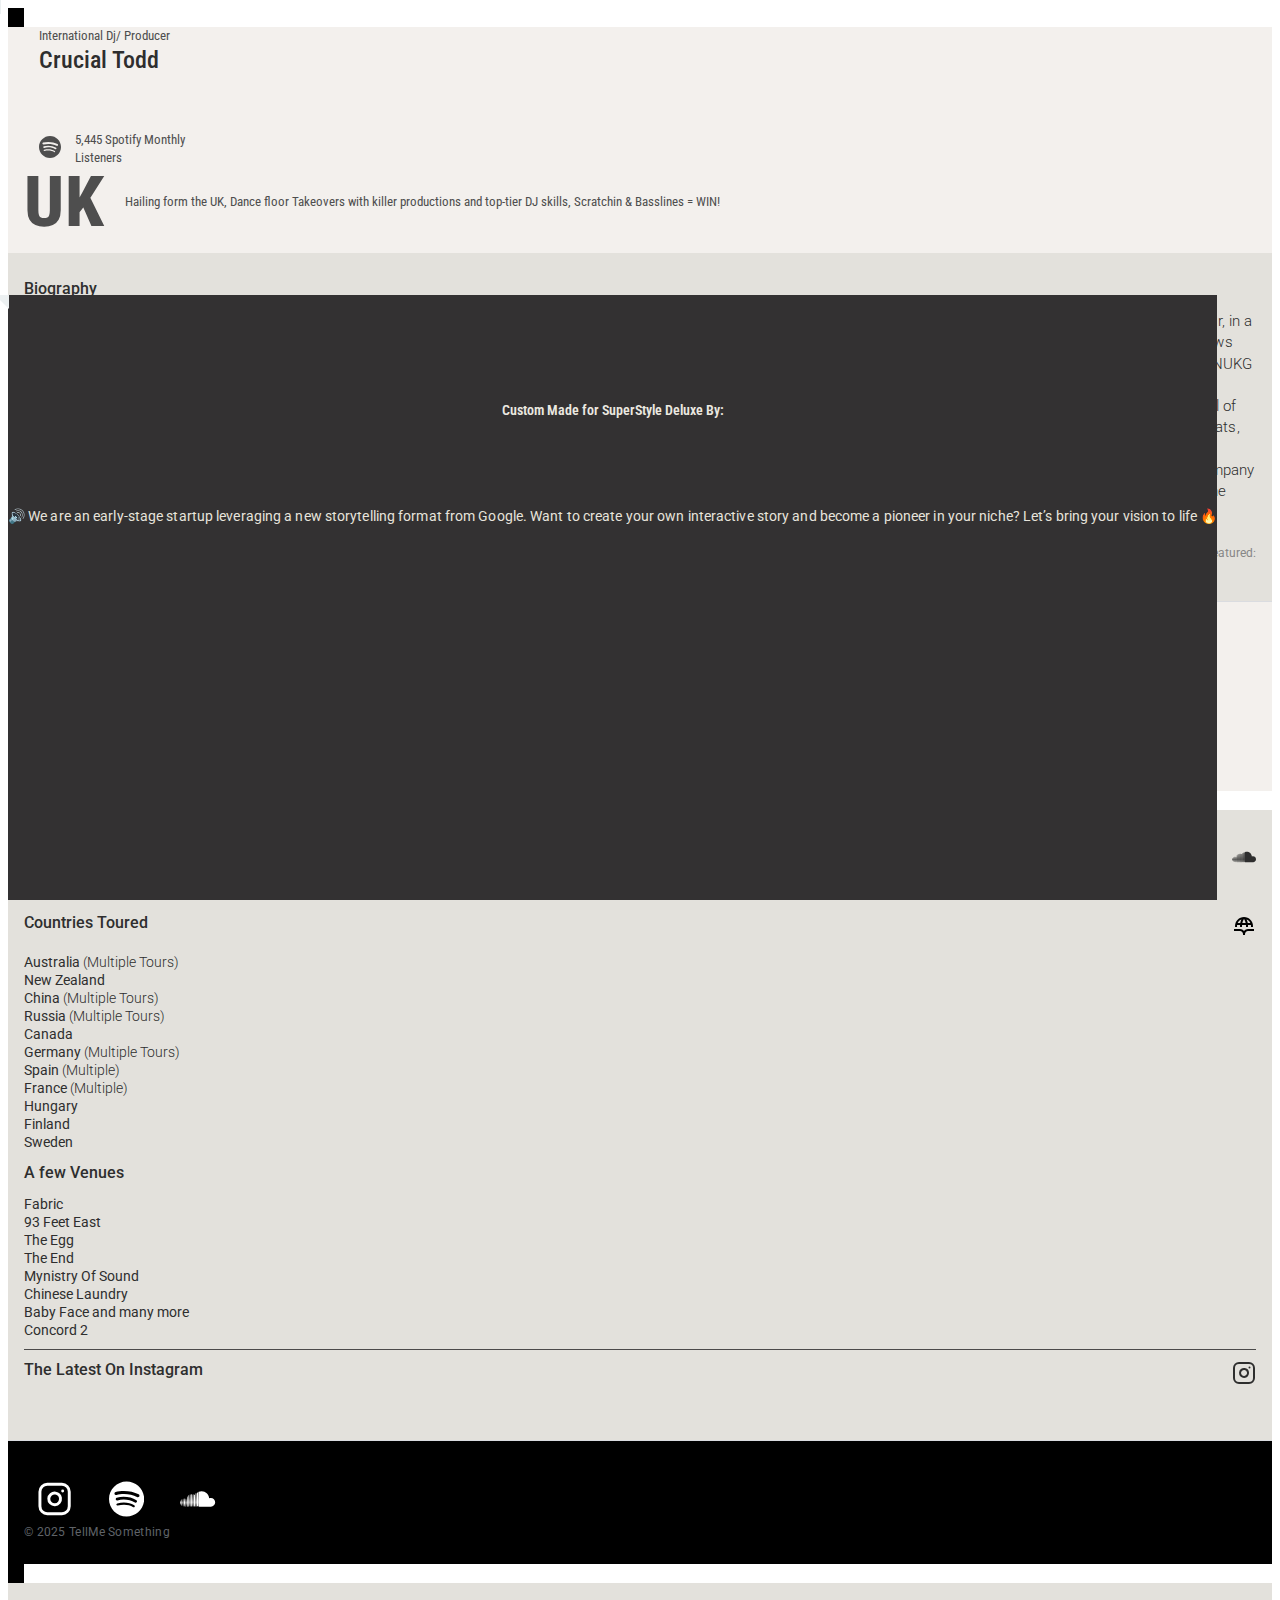
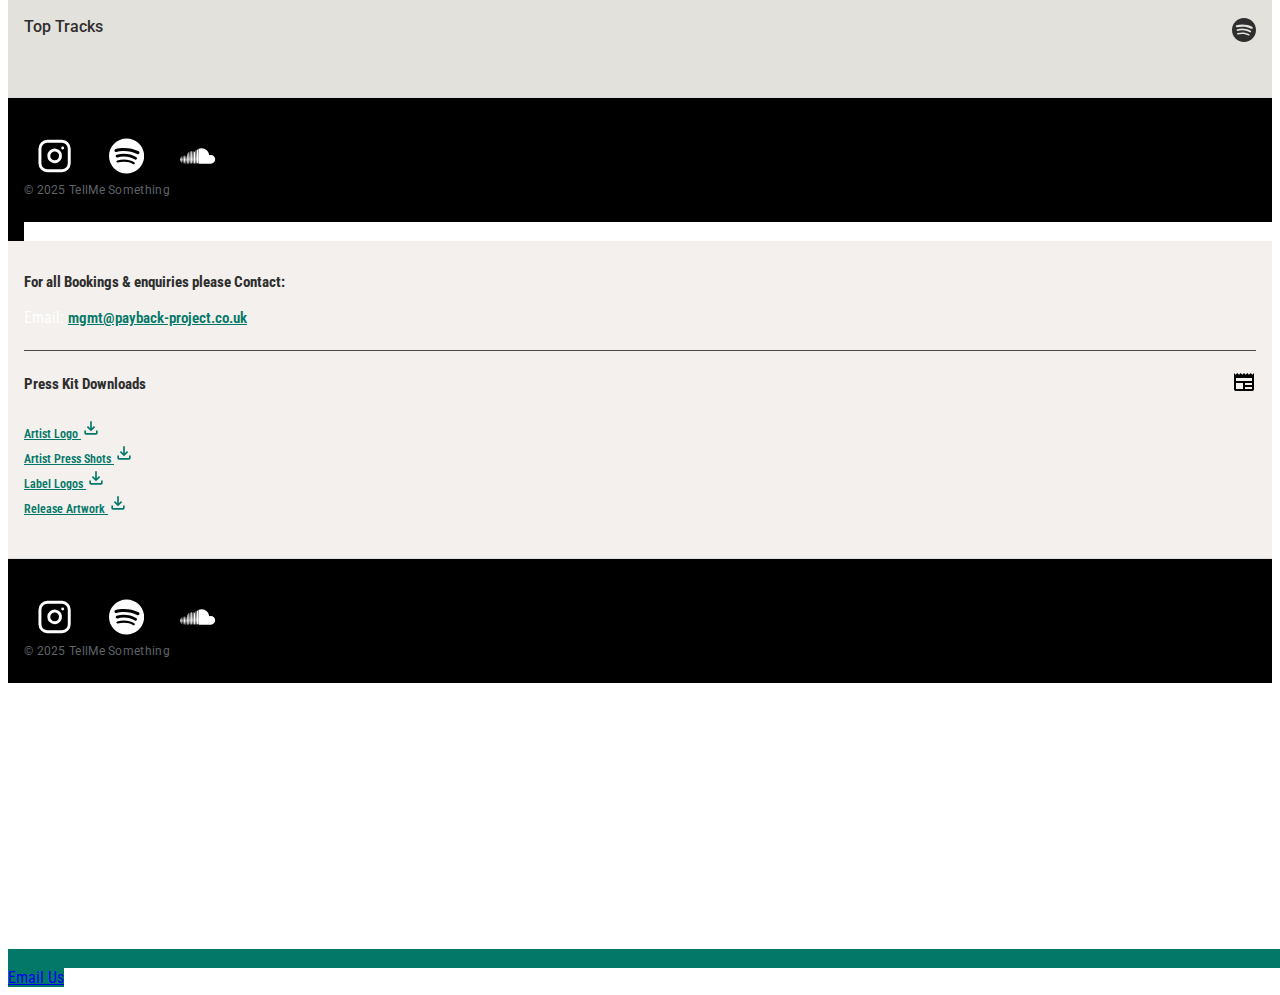
==== index.html @ a5f5c0d9 "up" ====
<!DOCTYPE html>
<html amp lang="en">

<head>
    <meta charset="utf-8" />



<!-- HTML Meta Tags -->
<title>Crucial Todd</title>
<meta name="title" content="Crucial Todd
" />

<!-- Facebook Meta Tags -->
<meta property="og:url" content="https://yodeejay.co.uk/stories/ssd">
<meta property="og:type" content="profile">
<meta property="og:title" content="Crucial Todd">
<meta property="og:description" content="UK DJ & Producer in the underground garage and bass scene.">
<meta property="og:image" content="https://yodeejay.co.uk/stories/ssd/assets/og.png">  

<!-- Twitter Meta Tags -->
<meta name="twitter:card" content="summary_large_image">

<meta property="twitter:url" content="https://yodeejay.co.uk/stories/ssd">
<meta name="twitter:title" content="Crucial Todd">
<meta name="twitter:description" content="UK DJ & Producer in the underground garage and bass scene.">
<meta name="twitter:image" content="https://yodeejay.co.uk/stories/crucialtodd/1200X630.png">




    <script async src="https://cdn.ampproject.org/v0.js"></script>

    <!-- Fonts -->

    <link rel="preconnect" href="https://fonts.googleapis.com">
    <link rel="preconnect" href="https://fonts.gstatic.com" crossorigin>
    <link href="https://fonts.googleapis.com/css2?family=Roboto+Condensed:ital,wght@0,100..900;1,100..900&display=swap" rel="stylesheet">
    <link
        href="https://fonts.googleapis.com/css2?family=Open+Sans:wght@500;600;800&family=Roboto:wght@300;400;500;700&display=swap"
        rel="stylesheet">



    <script async custom-element="amp-instagram" src="https://cdn.ampproject.org/v0/amp-instagram-0.1.js"></script>
    <script async custom-element="amp-video" src="https://cdn.ampproject.org/v0/amp-video-0.1.js"></script>
    <script async custom-element="amp-iframely" src="https://cdn.ampproject.org/v0/amp-iframely-0.1.js"></script>
   
    <script async custom-element="amp-soundcloud" src="https://cdn.ampproject.org/v0/amp-soundcloud-0.1.js"></script>

  
    <script async custom-element="amp-social-share"
        src="https://cdn.ampproject.org/v0/amp-social-share-0.1.js"></script>






    <script async custom-element="amp-story" src="https://cdn.ampproject.org/v0/amp-story-1.0.js"></script>
    <title>SuperStyle Deluxe</title>
    <link rel="canonical" href="https://yodeejay.co.uk/stories/ssd" />
    <meta name="viewport" content="width=device-width,minimum-scale=1,initial-scale=1" />


   
   
    <link rel="icon" type="image/png" href="favicon/favicon-96x96.png" sizes="96x96" />
    <link rel="icon" type="image/svg+xml" href="/favicon.svg" />
    <link rel="shortcut icon" href="/favicon.ico" />
    <link rel="apple-touch-icon" sizes="180x180" href="favicon/apple-touch-icon.png" />
    <link rel="manifest" href="favicon/site.webmanifest" />
   
   
   
   
   
   
   <style amp-custom>
        amp-story {
            font-family: "Roboto Condensed", sans-serif;
  font-optical-sizing: auto;

  font-style: normal;
  font-style: normal;
            color: #fff;
        }

        amp-story-page {
            background-color: #000;
        }


        amp-story-page p {
            font-weight: 400;
  line-height: 24px;
  letter-spacing: .1px;
  font-family: Google Sans,Roboto,Arial,sans-serif;
  font-size: 14px;
        }

      
  /**Colors**/

  .gradient {
            background: linear-gradient(to bottom, transparent 0%, transparent 50%, black 100%);
        }
.gradient_flat {
 
  background-color: rgba(0, 0, 0, 0.52);
}

.beige {
            background-image: linear-gradient(rgba(243, 240, 237, 1), rgba(243, 240, 237, 1));

        }


        .black {  
            background: black; 
        }


        .theme-color   {


background-color: rgba(249, 73, 35, 0.7);

} 

.gradient-bottom {
            background: linear-gradient(to top, rgb(0, 0, 0, 1), rgb(0, 0, 0, .8), rgb(0, 0, 0, .6), rgb(0, 0, 0, .4), rgb(0, 0, 0, .2), transparent);

        }


  /**Colors--end**/




  /**Typography**/


  /**Typography--end**/

        .caption-top h3 {

font-weight: 400;

}

p {
    font-size: .95em;
  line-height: 1.4;
}


.slide-caption {

padding: 0.313rem;
text-shadow: .05em .05em 0 rgba(0,0,0,1);
 width: max-content;

}
                
          


.cover-title-tagline { font-size: 2.875em;
font-weight: normal;
line-height: 0.5;     color: #ed3833;
    font-size: 1.17rem;
    font-weight: 500;
    transform: rotate(6deg);
}



        .caption-bottom {


            position: absolute;
            bottom: 0;
            width: 100%;
            padding: 0% 7% 17% 5%;
            font-weight: 700;
            font-family: "Roboto Condensed", sans-serif;
            font-optical-sizing: auto;
        }

        .caption-bottom h3 {
            text-align: left;
            font-size: 38px;
            line-height: 38px;
            color: #e5e5e5;
            font-weight: 200;
        }



        .caption-bottom p {
            font-weight: 200;
        }




        .img-credits {
            font-size: 10px;
            color: #fff;
            margin-left: 5px;
        }




.content p { 

        color: white;
                font-size: 0.75rem;
  margin: 0;
  line-height: 140%; 
  text-align: center;

}


.content {
    padding: 1.25rem 1.563rem;
}




.content a {
    color: white;
}
        amp-story-grid-layer.bottom {
            align-content: end;
        }

        amp-story-grid-layer.noedge {
            padding: 0px;
        }

        amp-story-grid-layer.center-text {
            align-content: center;
        }

        .wrapper {
            display: grid;
            grid-template-columns: 50% 50%;
            grid-template-rows: 50% 50%;
        }

        .banner-text {
            text-align: center;
            background-color: #000;
            line-height: 2em;
        }








        amp-story-page {
            background: black;
        }

        .container {
            justify-content: center;
            align-content: center;
        }

        .num {
            text-align: center;
            color: white;
            font-size: 300px;
            font-family: "Roboto Condensed", sans-serif;
            font-optical-sizing: auto;
            font-optical-sizing: auto;

        }

 /*** MEDIA ****/
 /* Images */
 amp-story-page-attachment amp-img {
 max-width: 100%;
  height: auto;
  margin: 10px 0 32px;
}

 .fixed-height-container {
     position: relative;
     width: 100%;
     height: 300px;
   }

   amp-img.contain img {
    object-fit: contain;
  }


  /* Images--end */

  /*** MEDIA--end ****/

        /*SOCIAL MEDIA*/

        .social-menu ul {

            display: flex;
            padding: 0;
            padding-bottom: 1.666em;
            margin-bottom: 0;
            margin-top: 1.888em;
        }



        .social-menu ul li {
            list-style: none;
            margin: 0 4px;
            min-width: 5%;

            flex: 1 1 0%;

            border: 1px solid rgba(0, 0, 0, .1);
            border-radius: 12px;
            flex-direction: column;
            justify-content: center;
            align-items: center;
            padding: 0.5rem;
            display: flex;

        }





        .social-menu ul li .fab {
            font-size: 30px;
            line-height: 60px;
            transition: .3s;
            color: #000;
            margin: 0 auto;
            display: block;
        }

        .social-menu ul li .fab:hover {
            color: #fff;
        }

        .social-menu ul li a {
            position: relative;
            display: block;
            width: 1.3rem;
            height: 1.3rem;
            border-radius: 50%;

            text-align: center;
            transition: .6s;

            display: flex;
            align-items: center;
            justify-content: center;
            margin: 0 auto;
        }










        .demo-problem,
        .demo-solution {
            font-size: 3em;
        }

        .demo-solution--flexbox {
            display: flex;
            align-items: center;
            margin: auto;

        }



        /**** Video Player ***/

        /* Wrapper that hosts the video and the overlay */
        .video-player {
            position: relative;
            overflow: hidden;
        }

        /* Overlay fills the parent and sits on top of the video */
        .click-to-play-overlay {
            position: absolute;
            top: 0;
            left: 0;
            right: 0;
            bottom: 0;
        }

        .poster-image {
            position: absolute;
            z-index: 1;
        }

        .poster-image img {
            object-fit: cover;
        }

        .video-title {
            position: absolute;
            z-index: 2;

            /* Align to the top left */
            top: 0;
            left: 0;

            font-size: 1.3em;
            background-color: rgba(0, 0, 0, 0.8);
            color: #fafafa;
            padding: 0.5rem;
            margin: 0px;
        }

        .play-icon {
            position: absolute;
            z-index: 2;

            width: 100px;
            height: 100px;

            background-image: url(https://amp.dev/static/samples/img/play-icon.png);
            background-repeat: no-repeat;
            background-size: 100% 100%;

            /* Align to the middle */
            top: 50%;
            left: 50%;
            transform: translate(-50%, -50%);

            cursor: pointer;
            opacity: 0.9;
        }

        .play-icon:hover,
        .play-icon:focus {
            opacity: 1;
        }

        /** Video Player--end***/


        /* * XEN * */


   /* text-box */

.text-box-wrapper .meta {
    font-size: 0.85rem;
  text-transform: uppercase;
line-height: 110%; font-weight:600; padding-left: 4%; 
padding-bottom: 10px;
 text-shadow: .05em .05em 0 rgba(0,0,0,1);
 padding-top: 10px;


}


.text-box-wrapper h4 {
    line-height: 100%; font-size:0.875rem; text-shadow: .05em .05em 0 rgba(0,0,0,1);
                                                    letter-spacing: 0.7px;
                                                    text-transform: uppercase; font-weight:600;
}


.text-box-wrapper.center {  

display:grid;  padding-bottom: 20px; 
                
                place-self: center; width: 12rem;
            }



   .text-box { 
                        padding-left: 10px;
                   
                     padding-top: 20px;
                     
                    }



.text-box-subtitle { 

margin-bottom: 0.33rem; display: block;
                }

.text-box-title { 
            font-size: 1.25rem;
  font-weight: 600; text-transform: uppercase; line-height: 110%; letter-spacing: 0.7px; padding-bottom:0.75rem ;
          
                        }




.text-box p { font-size: 1rem; font-weight: 400; color: rgb(85, 85, 85);
}

.text-box-gradient { 
    background-color: rgba(0, 0, 0, 0.52); padding: 0.938rem; color:white; padding-top: 4%;
}
                       
.text-box-gradient p { 
    font-size: 1rem; font-weight: 400;
    line-height: 140%; 

}

blockquote { 
padding: 0 1.875rem  1.875rem;
}
 
blockquote span {
    position: relative;
  right: 1.875rem;
}

.text-box blockquote p { 
        font-size: 1.25rem;
  font-style: italic;
  font-weight: 500;
  line-height: 140%;
  color: white;
}



        /* text-box--end */





        .pr1 {
            padding-right: 1rem;

        }

        .pl1 {
            padding-left: 1rem;

        }

        .pb1 {
            padding-bottom: 1rem;
        }
.pt1{

    padding-top: 1rem;
}

        .pb2 {

            padding-bottom: 2.5rem;
        }

        small {
            color: #333132;
            font-size: 13px;
            line-height: 140%;
            font-family: "Roboto Condensed", sans-serif;
            font-optical-sizing: auto;
            font-optical-sizing: auto;
            font-weight: 500;
        }




.logo.bottom{

    background-image: url('assets/images/2025.png');
  background-repeat: no-repeat;
  background-size: 2.25rem 2.25rem;
  height: 2.25rem;
  width: 2.25rem;

 
  position: absolute;
  z-index: 9999;
  bottom:0;
  right: 0%;
}






        .logo-last {
            background-image: url('assets/images/icons/barcode.png');
            background-repeat: no-repeat;
            background-size: 4.25rem 4.25rem;
            height: 4.25rem;
            object-fit: contain;
            width: 4.25rem;
            border-radius: 12%;
            
            position: absolute;
            z-index: 9999;
            top: 45%;
            left: 40%;

        }


        .cover-title {
            text-align: left;
    width: 100%;
    padding: 45% 4%;
    position: absolute;
    font-family: "Roboto Condensed", sans-serif;
    font-optical-sizing: auto;
    font-optical-sizing: auto;
        }

        .cover-title h1 {
   
    line-height: 1;
    margin: 0;
    color: white;
    font-size: 7.5rem;
        }

        .cover-title h3 {

            line-height: 1;
    margin-top: 0rem;
    font-size: 2.1rem;
        }




        .caption-bottom-right {

            padding-bottom: 15%;
            padding-left: 4%;
            padding-right:4%;
            position: absolute;
            bottom: 0;
            font-family: "Roboto Condensed", sans-serif;
            background: linear-gradient( to bottom, rgba(0, 0, 0, 0), rgba(0, 0, 0, 0.4) );
         
        }


        .caption-bottom-right h3 {
            font-weight: normal;
            font-size: 2.375rem;
            font-family: "Roboto Condensed", sans-serif;
            font-optical-sizing: auto;
  font-optical-sizing: auto;
        }

   /*embeds_xen*/

amp-instagram {

        margin-top: 1em;

}









 /*attachment_xen*/

.space-between { 
       display: flex;
flex-direction: row;
align-items: center;
margin: 0;
padding: 8px 0px; justify-content: space-between; 
}

.border-top {
    border-top: 1px solid rgb(75, 74, 74);

}

        amp-story-page-attachment h1 {    font-size: 1.4em;
  line-height: 1.4;
  color: #2e2e2e;
  margin: 0;
  font-weight: 500;
  margin: 0 0 10px 0;
} 
amp-story-page-attachment h2 {  
    margin: 0 0 10px;
  font-size: 1.4em;
  line-height: 1.4;
  color: #2e2e2e;
}

amp-story-page-attachment h3 {  
line-height: 1.4;
  font-size: 0.95em;
  margin: 1em 0;
  color: #2e2e2e;
}

amp-story-page-attachment a {  
    font-weight: 600;
  color: #037868;
  font-size: 0.95em;
  line-height: 1.4;
}
    .camera {
  display: inline;
font-weight: 300;
font-size: 0.75rem;
  color: gray;
}

.camera span {
  background-color: #999;
  display: inline-block;
  height: 0.75rem;
  margin: -1px 4px 0 0;
mask-image: url(assets/images/icons/camera.svg);
mask-position: bottom;
mask-repeat: no-repeat;
mask-size: 0.75rem;
  vertical-align: middle;
  width: 0.75rem;
}



        .attachment_bg-svg {
            background-image: url(https://assets-global.website-files.com/61f2936079ce67606fdade16/66333801a50adae5bb88fb39_Frame%209.svg);
        }

        .attachment_bg-grey {
            background-color: #e3e1dc;
            padding-bottom: 1.5rem;

        }

      
.attachment_infobox h1 {
   
  margin: 0 0 10px 0;
 
  font-size: 24px;
            font-weight: 500;
            line-height: 1.3;
           
}

.attachment_infobox ul {
margin: 0;
  list-style: none;
  padding: 0;
  font-size: .8em;
  line-height: 1.4;
  color: #4e4e4e;
}

        .attachment_infobox_photo-wrapper {
            display: flex;
            flex-direction: row;
            align-items: center;
        }


        .attachment_infobox_photo-wrapper amp-img {
            border-radius: 8px;
            place-self: center;
    
     
        }

        .attachment_supporting-text {
            padding-top: 24px;
            color: #2e2e2e;

            font-family: Roboto, Arial, sans-serif;
            
           
          
         
        }

        amp-story-page-attachment h4{
       
            margin: 0;
          
            font-weight: 500;
    font-size: 16px;
    line-height: 24px;
    padding-bottom: 10px;

        }

        .attachment_supporting-text p {
            font-size: 0.95em;
  font-weight: 300;
  margin: 0;
  line-height: 1.4;
  color: #2e2e2e;
        }

   


.details {
align-items: center;

  display: grid;
  grid-template-columns: 20% 70%;
  font-size: .8em;
  line-height: 1.4;
  color: #4e4e4e;
  font-weight: 400;
}
       


.attachment-section {
  padding-bottom: 1.25rem;
}


        .social-menu ul {
            margin-bottom: 0;
            padding-bottom: 1.666em;
        }

        .infobox h3 {

            font-size: 20px;
            font-weight: 400;
            line-height: 26px;
            margin-block: 0;
        }

        .infobox-data {
 
            font-size: .8em;
  line-height: 1.4;

  color: #4e4e4e;
        }



        .infobox-data small {
            color:white;
        }

        .infobox-title {
            margin-left: 0.5rem;
            margin-bottom: 0;

        }



        .infobox-data svg {
            padding-right: 0.75rem;
        }


        .attachment_container p {
            color: black;
            font-family: "Roboto Condensed", sans-serif;
            font-optical-sizing: auto;
            font-optical-sizing: auto;
            line-height: 1.25rem;
            font-size: 0.875rem;
        }


        .review-block {
            background-color: rgb(227, 225, 220);
            padding-right: 1rem;
            margin-top: -10px;
            font-family: "Roboto Condensed", sans-serif;
            
           


            padding-left: 1rem;
            padding-top: 2.5rem;
            padding-bottom: 1rem;
            

        }

        .svg-quote {
  max-width: 1.411em;
  height: 1.013em;
  fill: #606060;
}

        /*quote_xen*/
        .quote-title {
            margin-bottom: 1.888em;
            font-size: 1.25em;
            font-family: "Roboto Condensed", sans-serif;
            font-optical-sizing: auto;
            font-weight: 500;
            margin-top: .611em;

        }

        .quote {

            color: #606060;
            font-size: 0.875rem;
            line-height: 140%;
            padding-top: 0.938rem;

            margin-bottom: 1.666em;
            display: block;
            font-style: italic;

        }

        .review-block span {
            color: #606060;
  font-size: 0.875rem;
  line-height: 140%;
  font-weight: 400;
        }

/* List */



.list__heading .icon {line-height: 1;


display: inline-block;
}
.list__heading .text {
letter-spacing: 0.7px;
   line-height: 100%;
   text-transform: uppercase;
}



.list {
 
    padding: 0 0 10px;
  margin: 0 0 20px;
 list-style-type: none;

  font-size: 14px;
  font-weight: 300;
  margin: 0;
  line-height: 18px;
  color: #2e2e2e;
}
/* List--end */


/* Footer */

.attachment_footer {
         
  
  padding: 1.5rem 1rem;
  border-top: 1px solid #dadce0;
 
}


.attachment_footer.grid {
         
         align-items: center;
         display: grid;
         grid-template-columns: 2fr 2fr;
    
        
       } 
       
       
       
.attachment_footer.flex {
    display: flex;
    flex-direction: column;
}
        

        .attachment_footer p {
            color: #5f6368;
  width: 100%;
  font-size: 12px;
  line-height: 16px;
  
  letter-spacing: .3px;
  margin: 0;
        }









.footer-logo {
    justify-self: right;
  display: flex;
  flex-direction: column;
  gap: 0.5rem;

}


.footer-logo amp-img{
margin: 0;
  padding: 0;
}







.footer-menu ul {
  padding: 0;
  margin: 0;
  display: flex;
  flex-direction: column;
  row-gap: var(--space-20);
}





.footer-menu ul li {
  list-style-type: none;
  
}

footer a {
  margin: 0;
  display: inline-flex;
  align-items: center;
  text-decoration: none;
  cursor: pointer;
}

.attachment_footer span{
    padding: 16px 0;
}





.footer__divider {
  display: block;
  background-color: white;
  width: 100%;
  height: 1px;
}


.footer__row {
    width:100%;
}



.social-menu__footer {
            display: flex;
            padding: 0;
          
            margin-bottom: 0;
       
  flex-wrap: wrap;

        }

        .social-menu__footer li {
            list-style: none;
            margin-right: 10px;
            min-width: 5%;
            font-weight: 500;
    font-size: 16px;
    line-height: 24px;

       
            list-style: none;
        
            align-items: center;
            display: flex;


        }

        .social-menu__footer li a {
            position: relative;
            display: block;
            width: 2.2rem;
            height: 2.2rem;
            border-radius: 50%;

            text-align: center;
            transition: .6s;

            display: flex;
            align-items: center;
            justify-content: center;
            margin: 0 auto;
        }


/* Footer--end */



/* Halfscreen */


.outer {


height: 365px; /* adjust to your needs */
        display: flex;
        flex-wrap: wrap;
        -webkit-box-align: center;
        -ms-flex-align: center;
        align-items: center;
    }



    .outer amp-img {  

flex-basis: 0;
flex-grow: 1;
}


/* Halfscreen--end */


/* source-btn */
.source-btn {

    border-radius: 3px;
  padding: 0.5rem;
  display: grid;
  color: #fff;
  text-decoration: none;
  opacity: 0.7;
  animation: play-button-fly-in 0.4s cubic-bezier(0.4,0,0.2,1);
    animation-duration: 0.4s;

}
.right {
    place-self: self-end right;
}


/* source-btn--end */

/* comments */
.comments{

  padding: 0px 0px 0px 1.25rem;
  border-left: 2px solid #34495e;
}
.comments p{
  padding: 20px;
  background: #ecf0f1;
  color: black;
  font-size: 0.875rem;
  letter-spacing: -.018em;
  line-height: 140%;
  font-weight: 400;
  position: relative;
}
.comments p > span {
    display: block;
    padding: 5px 5px 10px 5px;
    color: #7f8c8d;
    font-style: italic;
    font-size: 13px;
}

p > button{
  background: #2ecc71;
  color: #fff;
  width: 100px;
  padding: 10px;
  border-radius: 2px;
  border: 0;
  font-weight: bold;
  cursor: pointer;
}
.comments p:before{
  content: "";
  display: block;
  width: 20px;
  height: 20px;
  border-radius: 50%;
  background: black;
  top: -9px;
  left: -33px;
  position: absolute;
}
p:after{
  content: "";
  display: block;
  width: 0;
  height: 0;
  border-style: solid;
  border-color: #ecf0f1 #ecf0f1 transparent transparent;
  border-width: 7px;
  position: absolute;
  top: 0px;
  left: -13px;
}

/* comments--end */



        /***xen-end***/
    </style>

<style amp-boilerplate>body{-webkit-animation:-amp-start 8s steps(1,end) 0s 1 normal both;-moz-animation:-amp-start 8s steps(1,end) 0s 1 normal both;-ms-animation:-amp-start 8s steps(1,end) 0s 1 normal both;animation:-amp-start 8s steps(1,end) 0s 1 normal both}@-webkit-keyframes -amp-start{from{visibility:hidden}to{visibility:visible}}@-moz-keyframes -amp-start{from{visibility:hidden}to{visibility:visible}}@-ms-keyframes -amp-start{from{visibility:hidden}to{visibility:visible}}@-o-keyframes -amp-start{from{visibility:hidden}to{visibility:visible}}@keyframes -amp-start{from{visibility:hidden}to{visibility:visible}}</style><noscript><style amp-boilerplate>body{-webkit-animation:none;-moz-animation:none;-ms-animation:none;animation:none}</style></noscript>


     

</head>

<body>
    <amp-story id="ssd" standalone title="SuperStyle Deluxe" publisher="yodeejay" publisher-logo-src="https://yodeejay.co.uk/stories/ssd/assets/logo.png" 
        poster-portrait-src="https://yodeejay.co.uk/stories/ssd/assets/images/cover.jpg"  > 


        <amp-story-page id="poster-page">
            <amp-story-grid-layer template="fill">
                <amp-img src="assets/images/cover.jpg" width="250" height="189" layout="responsive">
                </amp-img>

            </amp-story-grid-layer>
            <amp-story-grid-layer template="vertical">

                <figure style=" top: 8%;
                max-width: 140px;
                right: 4%;
                position: absolute;">
                <amp-img src="assets/images/logo.png" width="150" height="113" layout="responsive">
                </amp-img>

            </figure>


            <figure style=" top: 24%;
            max-width: 114px;
            right: 11%;
            position: absolute;">
            <amp-img src="assets/images/presskit-black.png" width="295" height="92" layout="responsive"
                style="">
            </amp-img>



        </figure>


        <figure style=" 
        bottom: 4%;
  max-width: 235px;
  right: 4%;
  position: absolute;">
        <amp-img src="assets/images/tagline.png" width="200" height="35" layout="responsive"
            style="">
        </amp-img>



    </figure>
        
 

        </amp-story-grid-layer>




    



  



        </amp-story-page>


        
        <amp-story-page id="slide2">




            <amp-story-grid-layer template="fill"  style="padding: 8px;">
                
            


                    <amp-img src="assets/images/slide2.jpg" width="720" height="1280" layout="responsive">
                    </amp-img>

                   
    
                </amp-story-grid-layer>






                <amp-story-grid-layer template="vertical">

                    <figure style=" 
                    bottom: 24%;
                max-width: 200px;
                left: 4%;
                position: absolute; ">
                    <amp-img src="assets/images/quote.png" width="363" height="297" layout="responsive" animate-in="fade-in" animate-in-duration="2s"
                      >
                    </amp-img>
                
                
                
                </figure>
    
                
    </amp-story-grid-layer>
         

    <amp-story-page-attachment layout="nodisplay" theme="light" title="Profile Page" class="attachment;"   
    cta-image="assets/images/avatar-icon.jpg"   cta-text="To Artist Profile "           
    >



          <div class="attachment_infobox beige pr1 pl1 pb1">



              <div class="attachment_infobox_photo-wrapper" >


                  <amp-img src="assets/images/avatar.jpg" width="160" height="160" layout="fixed">
                  </amp-img>
                  <div class="attachment_infobox_right" style="padding: 0 0.938rem; display: flex;
  flex-direction: column; 
  justify-content: space-between;
  height: 140px;  ">

  <ul> <li> International Dj/ Producer</li>
    <li>   <h1>Crucial Todd</h1> </li>
  
        
  </ul>
                   
  <div class="details" >  
    <span> 
    
    
                      <svg role="img" viewBox="0 0 24 24" width="22" height="22" fill="#4e4e4e" xmlns="http://www.w3.org/2000/svg">
                          <title>Spotify </title>
                          <path d="M12 0C5.4 0 0 5.4 0 12s5.4 12 12 12 12-5.4 12-12S18.66 0 12 0zm5.521 17.34c-.24.359-.66.48-1.021.24-2.82-1.74-6.36-2.101-10.561-1.141-.418.122-.779-.179-.899-.539-.12-.421.18-.78.54-.9 4.56-1.021 8.52-.6 11.64 1.32.42.18.479.659.301 1.02zm1.44-3.3c-.301.42-.841.6-1.262.3-3.239-1.98-8.159-2.58-11.939-1.38-.479.12-1.02-.12-1.14-.6-.12-.48.12-1.021.6-1.141C9.6 9.9 15 10.561 18.72 12.84c.361.181.54.78.241 1.2zm.12-3.36C15.24 8.4 8.82 8.16 5.16 9.301c-.6.179-1.2-.181-1.38-.721-.18-.601.18-1.2.72-1.381 4.26-1.26 11.28-1.02 15.721 1.621.539.3.719 1.02.419 1.56-.299.421-1.02.599-1.559.3z">
                          </path>
                      </svg>
    
                   </span>
                      <span > 
                  
                          
                  5,445  Spotify Monthly Listeners
                        
    
                          <br>
               </span>
            </div>               
                   
                         </div>




                  </div>

                  <div class="infobox-data">

      

                    <div class="item" style="display: flex;
                    align-items: center; flex-direction: row; column-gap: 1.25rem;
                    ">  
 
 <div style="align-items: center;
 flex-direction: column;
 text-align: CENTER;
 
 display: flex;"> 
 <span style="letter-spacing: 0.9px;
 line-height: 100%;
 font-size: 70px;
 font-weight: 800;">UK
 
 
 
 </span>
 
 
 
 </div>                                   
 
 
 <span>
     Hailing form the UK, Dance floor Takeovers  with killer productions and top-tier DJ skills, Scratchin & Basslines = WIN!
 </span>
 
 
 </div>
 
 
 
               </div>
                  
              </div>





          </div>

     
      <div class="attachment_bg-grey ">
          <div class="attachment_supporting-text pr1 pl1 pb1">

            <h4>Biography</h4>

         <p>
            Crucial Todd, an enigmatic and mysterious figure hailing from the South Coast of the UK, has been a prominent figure in the multi-genre dance music scene for some years. However, in a bold move to shed any possibility of any DJ ego and concentrate on making the messages within his music the focal point, he rebranded himself under a new name that only he knows the meaning of. With a deep sense of responsibility to elevate the awareness and spirit of his audience, Crucial Todd constructs his unique brand of music - blending Jackin House, NUKG and DnB, which he aptly refers to as Jackin Bass. 
        
        
        </p>

        <amp-img src="assets/images/attachment1.jpg" layout="responsive" width="1080" height="566"      
         
         
         
        > </amp-img>
        
        <p>
            Exclusively signed to the legendary Payback Project label in August 2023, Crucial Todd already has an impressive array of releases under his belt and with an ever- increasing arsenal of hits in the pipeline. Already getting support from BBC Introducing, Kiss FM and a whole array of independent radio stations, his music, characterised by his quirky approach, jackin beats, heavy bass and thought- provoking lyrics, is infused with positive messages that aim to not only make people dance but to open people up to their true potential. 
        
        </p>
            
        <p>  
            Even the label Crucial Todd runs with SuperStyle Deluxe - The Payback Project has a mission to raise vibrations and help those that need it and have already been working with a company that go out and help clear overgrown gardens of people that are struggling for various reasons, as this brings joy to those that are being helped and those that watch the videos of the Payback team helping people that need it. 
        </p> 
           
   
          
         <p> Crucial Todd and The Payback Project are ones to watch in 2025! 
         </p>  

         

<span style="font-size: 12px;
line-height: 16px;
letter-spacing: 0; text-align: right;
display: block; color: #878787;">Featured: </span>

         <amp-img src="assets/images/featured.png" layout="responsive" width="1080" height="566"      
         
         
         
         > </amp-img>
  
           







<div class="list__heading">





</div>







          </div>

         
      

   

      </div>



   

    
  







      <div class="attachment_footer flex beige" >




       
                 
   <div class="footer-logo">
   
     



    <amp-img src="assets/images/logo-footer.webp"  width="150" height="113" style="max-width: 84px;
    
    max-height: 28px;"  > </amp-img>
    
    
     </div>

                  

        <ul class="social-menu__footer">
            <li>Follow me: </li>

            <li >

                <a href="https://www.instagram.com/crucialtodd/" >


                    <svg xmlns="http://www.w3.org/2000/svg" width="24" height="24" viewBox="0 0 24 24"
                        fill="none" stroke="#202124" stroke-width="2" stroke-linecap="round"
                        stroke-linejoin="round" >
                        <rect x="2" y="2" width="20" height="20" rx="5" ry="5" />
                        <path d="M16 11.37A4 4 0 1 1 12.63 8 4 4 0 0 1 16 11.37z" />
                        <line x1="17.5" y1="6.5" x2="17.51" y2="6.5" /> 
                    </svg>



                    </i></a>
            </li>

            <li>
                <a href="https://open.spotify.com/artist/3DbKZBWkMwH7teswhuuArq"
                    rel="noopener noreferer" >
                    
                        <svg role="img" viewBox="0 0 24 24" width="24" height="24"
                        fill="#202124" stroke-width="1" stroke-linecap="round"
                   
                            xmlns="http://www.w3.org/2000/svg">
                            <title>Spotify</title>
                            <path
                                d="M12 0C5.4 0 0 5.4 0 12s5.4 12 12 12 12-5.4 12-12S18.66 0 12 0zm5.521 17.34c-.24.359-.66.48-1.021.24-2.82-1.74-6.36-2.101-10.561-1.141-.418.122-.779-.179-.899-.539-.12-.421.18-.78.54-.9 4.56-1.021 8.52-.6 11.64 1.32.42.18.479.659.301 1.02zm1.44-3.3c-.301.42-.841.6-1.262.3-3.239-1.98-8.159-2.58-11.939-1.38-.479.12-1.02-.12-1.14-.6-.12-.48.12-1.021.6-1.141C9.6 9.9 15 10.561 18.72 12.84c.361.181.54.78.241 1.2zm.12-3.36C15.24 8.4 8.82 8.16 5.16 9.301c-.6.179-1.2-.181-1.38-.721-.18-.601.18-1.2.72-1.381 4.26-1.26 11.28-1.02 15.721 1.621.539.3.719 1.02.419 1.56-.299.421-1.02.599-1.559.3z">
                            </path>
                        </svg>
                   
                </a>
            </li>
            <li>
                <a href="https://soundcloud.com/user-129363033" rel="noopener noreferer" >
                   
                        <svg role="img" viewBox="0 0 24 24" width="36" height="36"
                            xmlns="http://www.w3.org/2000/svg"  fill="white">
                            <title>SoundCloud</title>
                            <path
                                d="M1.175 12.225c-.051 0-.094.046-.101.1l-.233 2.154.233 2.105c.007.058.05.098.101.098.05 0 .09-.04.099-.098l.255-2.105-.27-2.154c0-.057-.045-.1-.09-.1m-.899.828c-.06 0-.091.037-.104.094L0 14.479l.165 1.308c0 .055.045.094.09.094s.089-.045.104-.104l.21-1.319-.21-1.334c0-.061-.044-.09-.09-.09m1.83-1.229c-.061 0-.12.045-.12.104l-.21 2.563.225 2.458c0 .06.045.12.119.12.061 0 .105-.061.121-.12l.254-2.474-.254-2.548c-.016-.06-.061-.12-.121-.12m.945-.089c-.075 0-.135.06-.15.135l-.193 2.64.21 2.544c.016.077.075.138.149.138.075 0 .135-.061.15-.15l.24-2.532-.24-2.623c0-.075-.06-.135-.135-.135l-.031-.017zm1.155.36c-.005-.09-.075-.149-.159-.149-.09 0-.158.06-.164.149l-.217 2.43.2 2.563c0 .09.075.157.159.157.074 0 .148-.068.148-.158l.227-2.563-.227-2.444.033.015zm.809-1.709c-.101 0-.18.09-.18.181l-.21 3.957.187 2.563c0 .09.08.164.18.164.094 0 .174-.09.18-.18l.209-2.563-.209-3.972c-.008-.104-.088-.18-.18-.18m.959-.914c-.105 0-.195.09-.203.194l-.18 4.872.165 2.548c0 .12.09.209.195.209.104 0 .194-.089.21-.209l.193-2.548-.192-4.856c-.016-.12-.105-.21-.21-.21m.989-.449c-.121 0-.211.089-.225.209l-.165 5.275.165 2.52c.014.119.104.225.225.225.119 0 .225-.105.225-.225l.195-2.52-.196-5.275c0-.12-.105-.225-.225-.225m1.245.045c0-.135-.105-.24-.24-.24-.119 0-.24.105-.24.24l-.149 5.441.149 2.503c.016.135.121.24.256.24s.24-.105.24-.24l.164-2.503-.164-5.456-.016.015zm.749-.134c-.135 0-.255.119-.255.254l-.15 5.322.15 2.473c0 .15.12.255.255.255s.255-.12.255-.27l.15-2.474-.165-5.307c0-.148-.12-.27-.271-.27m1.005.166c-.164 0-.284.135-.284.285l-.103 5.143.135 2.474c0 .149.119.277.284.277.149 0 .271-.12.284-.285l.121-2.443-.135-5.112c-.012-.164-.135-.285-.285-.285m1.184-.945c-.045-.029-.105-.044-.165-.044s-.119.015-.165.044c-.09.054-.149.15-.149.255v.061l-.104 6.048.115 2.449v.008c.008.06.03.135.074.18.058.061.142.104.234.104.08 0 .158-.044.209-.09.058-.06.091-.135.091-.225l.015-.24.117-2.203-.135-6.086c0-.104-.061-.193-.135-.239l-.002-.022zm1.006-.547c-.045-.045-.09-.061-.15-.061-.074 0-.149.016-.209.061-.075.061-.119.15-.119.24v.029l-.137 6.609.076 1.215.061 1.185c0 .164.148.314.328.314.181 0 .33-.15.33-.329l.15-2.414-.15-6.637c0-.12-.074-.221-.165-.277m8.934 3.777c-.405 0-.795.086-1.139.232-.24-2.654-2.46-4.736-5.188-4.736-.659 0-1.305.135-1.889.359-.225.09-.27.18-.285.359v9.368c.016.18.15.33.33.345h8.185C22.681 17.218 24 15.914 24 14.28s-1.319-2.952-2.938-2.952">
                            </path>
                        </svg>
              
                </a>

            </li>



        </ul>

        

        <amp-img src="assets/images/icons/stroke.png"  width="150" height="150" style="max-width: 28px;
    
        max-height: 28px;"  > </amp-img>



 <span ><p>© 2025  TellMe Something</p></span>  
 </div>
            
      </div>



   

  </amp-story-page-attachment>
        
        
        

        </amp-story-page>


                  <!---- 3Page-->

                  <amp-story-page id="slide3">

                 


                    <amp-story-grid-layer template="fill" style="padding: 8px;" >


                        <amp-video autoplay loop width="400" height="750" poster="assets/images/dj.png" layout="responsive"                    cache="google">
                        <source src="assets/video/vid3.mp4" type="video/mp4">
                    </amp-story-grid-layer>
                        
                 
                 

                    <amp-story-grid-layer template="vertical">

                        <figure style=" top: 10%;
                        max-width: 150px;
                        left: 8%;
                        position: absolute;">
                        <amp-img src="assets/images/dance.png" width="150" height="29" layout="responsive" 
                        animate-in="whoosh-in-right" animate-in-iteration-start="7"
                            >
                        </amp-img>
        
                    </figure>
        
                </amp-story-grid-layer>
        


                <amp-story-page-attachment layout="nodisplay" theme="light" class="attachment;" title="Promo Dj Mix"   
                cta-image="assets/images/avatar.jpg"  cta-text="To DJ Mix  "           
                >
            
            
            
          
            
                 
                  <div class="attachment_bg-grey ">
                      <div class="attachment_supporting-text pr1 pl1 pb1">
                       

                        <div class="space-between "> 
                            <h4>Promo Dj Mix</h4>
                            
                            <span>       
                                
                                <svg role="img" viewBox="0 0 24 24" width="24" height="24" xmlns="http://www.w3.org/2000/svg" fill="#2e2e2e">
                                    <title>SoundCloud</title>
                                    <path d="M1.175 12.225c-.051 0-.094.046-.101.1l-.233 2.154.233 2.105c.007.058.05.098.101.098.05 0 .09-.04.099-.098l.255-2.105-.27-2.154c0-.057-.045-.1-.09-.1m-.899.828c-.06 0-.091.037-.104.094L0 14.479l.165 1.308c0 .055.045.094.09.094s.089-.045.104-.104l.21-1.319-.21-1.334c0-.061-.044-.09-.09-.09m1.83-1.229c-.061 0-.12.045-.12.104l-.21 2.563.225 2.458c0 .06.045.12.119.12.061 0 .105-.061.121-.12l.254-2.474-.254-2.548c-.016-.06-.061-.12-.121-.12m.945-.089c-.075 0-.135.06-.15.135l-.193 2.64.21 2.544c.016.077.075.138.149.138.075 0 .135-.061.15-.15l.24-2.532-.24-2.623c0-.075-.06-.135-.135-.135l-.031-.017zm1.155.36c-.005-.09-.075-.149-.159-.149-.09 0-.158.06-.164.149l-.217 2.43.2 2.563c0 .09.075.157.159.157.074 0 .148-.068.148-.158l.227-2.563-.227-2.444.033.015zm.809-1.709c-.101 0-.18.09-.18.181l-.21 3.957.187 2.563c0 .09.08.164.18.164.094 0 .174-.09.18-.18l.209-2.563-.209-3.972c-.008-.104-.088-.18-.18-.18m.959-.914c-.105 0-.195.09-.203.194l-.18 4.872.165 2.548c0 .12.09.209.195.209.104 0 .194-.089.21-.209l.193-2.548-.192-4.856c-.016-.12-.105-.21-.21-.21m.989-.449c-.121 0-.211.089-.225.209l-.165 5.275.165 2.52c.014.119.104.225.225.225.119 0 .225-.105.225-.225l.195-2.52-.196-5.275c0-.12-.105-.225-.225-.225m1.245.045c0-.135-.105-.24-.24-.24-.119 0-.24.105-.24.24l-.149 5.441.149 2.503c.016.135.121.24.256.24s.24-.105.24-.24l.164-2.503-.164-5.456-.016.015zm.749-.134c-.135 0-.255.119-.255.254l-.15 5.322.15 2.473c0 .15.12.255.255.255s.255-.12.255-.27l.15-2.474-.165-5.307c0-.148-.12-.27-.271-.27m1.005.166c-.164 0-.284.135-.284.285l-.103 5.143.135 2.474c0 .149.119.277.284.277.149 0 .271-.12.284-.285l.121-2.443-.135-5.112c-.012-.164-.135-.285-.285-.285m1.184-.945c-.045-.029-.105-.044-.165-.044s-.119.015-.165.044c-.09.054-.149.15-.149.255v.061l-.104 6.048.115 2.449v.008c.008.06.03.135.074.18.058.061.142.104.234.104.08 0 .158-.044.209-.09.058-.06.091-.135.091-.225l.015-.24.117-2.203-.135-6.086c0-.104-.061-.193-.135-.239l-.002-.022zm1.006-.547c-.045-.045-.09-.061-.15-.061-.074 0-.149.016-.209.061-.075.061-.119.15-.119.24v.029l-.137 6.609.076 1.215.061 1.185c0 .164.148.314.328.314.181 0 .33-.15.33-.329l.15-2.414-.15-6.637c0-.12-.074-.221-.165-.277m8.934 3.777c-.405 0-.795.086-1.139.232-.24-2.654-2.46-4.736-5.188-4.736-.659 0-1.305.135-1.889.359-.225.09-.27.18-.285.359v9.368c.016.18.15.33.33.345h8.185C22.681 17.218 24 15.914 24 14.28s-1.319-2.952-2.938-2.952">
                                    </path>
                                </svg>
                        
                        </span>
                        </div>
                    

                       


                            <amp-soundcloud height="166"  layout="fixed-height" data-trackid="2004775771" data-visual="true"></amp-soundcloud>
   

<br>

<div class="space-between  "> 
    <h4> Countries Toured</h4>
    
    <span>       
        

        <svg xmlns="http://www.w3.org/2000/svg" height="24px" viewBox="0 -960 960 960" width="24px" fill="2e2e2e"><path d="M123-440q-1-10-1.5-20t-.5-20q0-75 28-140.5t77-114q49-48.5 114-77T480-840q75 0 140.5 28.5t114 77q48.5 48.5 77 114T840-480q0 10-.5 20t-1.5 20h-81q2-10 2.5-20t.5-20q0-10-.5-20t-2.5-20H639q1 10 1 20v40q0 10-1 20h-79v-33q0-12-.5-24t-1.5-23H403q-1 11-1.5 23t-.5 24v33h-79q-1-10-1-20v-40q0-10 1-20H204q-2 10-2.5 20t-.5 20q0 10 .5 20t2.5 20h-81Zm105-160h103q8-43 20-77.5t26-62.5q-48 18-87 54.5T228-600Zm186 0h132q-10-43-25-84t-41-76q-26 35-41.5 76T414-600Zm216 0h103q-23-49-62.5-85.5T583-740q14 30 26.5 63.5T630-600ZM440-120v-40q0-50-35-85t-85-35H80v-80h240q48 0 89.5 21t70.5 59q29-38 70.5-59t89.5-21h240v80H640q-50 0-85 35t-35 85v40h-80Z"/></svg>

</span>
</div>

                        



            
            
            
            
            <ul class="list">
            <li><strong> Australia </strong> (Multiple Tours)  
            </li>
            <li> <strong>New Zealand  </strong>
            
        
            </li>
            
            <li><strong>China </strong> (Multiple Tours) 
            </li>
            <li> <strong>  Russia</strong>
            
            (Multiple Tours)  
            
            </li>
            
            <li><strong>Canada </strong><br>
            
            </li>
            <li><strong>Germany </strong> (Multiple Tours) 
            </li>
            <li><strong>Spain  </strong> (Multiple) 
            </li>
            <li><strong>France </strong> (Multiple) 
            </li>
            <li><strong> Hungary</strong> 
            </li>
            <li><strong>Finland </strong> 
            </li>
            <li><strong>Sweden </strong> 
            </li>
            
            </ul>

            <amp-img src="assets/images/attachment2.webp" layout="responsive" width="640" height="429" ></amp-img>
     
         
            
           
            
            
                <h4> A few Venues</h4>

            
         
            
            
            
            
            <ul class="list">
            <li><strong>Fabric</strong></li>
            <li><strong>93 Feet East</strong></li>
            <li><strong>The Egg</strong></li>
            <li><strong>The End</strong></li>
            <li><strong>Mynistry Of Sound</strong></li>
            <li><strong>Chinese Laundry</strong></li>
            <li> <strong>Baby Face and many more</strong></li>
            <li><strong>Concord 2</strong></li>
            </ul>
            
            
            
            
            <amp-img src="assets/images/attachment3.webp" layout="responsive" width="640" height="429" ></amp-img>
     
         
<div class="space-between border-top" > 
            <h4>The Latest On Instagram</h4> <span>              <svg xmlns="http://www.w3.org/2000/svg" width="24" height="24" viewBox="0 0 24 24"
                fill="none" stroke="#2e2e2e" stroke-width="2" stroke-linecap="round"
                stroke-linejoin="round" >
                <rect x="2" y="2" width="20" height="20" rx="5" ry="5" />
                <path d="M16 11.37A4 4 0 1 1 12.63 8 4 4 0 0 1 16 11.37z" />
                <line x1="17.5" y1="6.5" x2="17.51" y2="6.5" /> 
            </svg></span>
        </div>
            <amp-instagram data-shortcode="DF-3DagAHe9" width="310" height="551"  data-captioned layout="responsive">
          </amp-instagram>
        
            
            
                      </div>

                
                    </div>
               
            
                  </div>
            
            
            
            
            
            
            
            
            
        
   
                  <div class="attachment_footer black" >




       
                 

                  

                    <ul class="social-menu__footer">
            
                        <li >
            
                            <a href="https://www.instagram.com/superstyledeluxe/" >
            
            
                                <svg xmlns="http://www.w3.org/2000/svg" width="36" height="36" viewBox="0 0 24 24"
                                    fill="none" stroke="white" stroke-width="2" stroke-linecap="round"
                                    stroke-linejoin="round" >
                                    <rect x="2" y="2" width="20" height="20" rx="5" ry="5" />
                                    <path d="M16 11.37A4 4 0 1 1 12.63 8 4 4 0 0 1 16 11.37z" />
                                    <line x1="17.5" y1="6.5" x2="17.51" y2="6.5" /> 
                                </svg>
            
            
            
                                </i></a>
                        </li>
            
                        <li>
                            <a href="https://open.spotify.com/artist/7loyEemyWacQIhuZb1kJ6a"
                                rel="noopener noreferer" >
                                
                                    <svg role="img" viewBox="0 0 24 24" width="36" height="36"
                                    fill="white" stroke-width="1" stroke-linecap="round"
                               
                                        xmlns="http://www.w3.org/2000/svg">
                                        <title>Spotify</title>
                                        <path
                                            d="M12 0C5.4 0 0 5.4 0 12s5.4 12 12 12 12-5.4 12-12S18.66 0 12 0zm5.521 17.34c-.24.359-.66.48-1.021.24-2.82-1.74-6.36-2.101-10.561-1.141-.418.122-.779-.179-.899-.539-.12-.421.18-.78.54-.9 4.56-1.021 8.52-.6 11.64 1.32.42.18.479.659.301 1.02zm1.44-3.3c-.301.42-.841.6-1.262.3-3.239-1.98-8.159-2.58-11.939-1.38-.479.12-1.02-.12-1.14-.6-.12-.48.12-1.021.6-1.141C9.6 9.9 15 10.561 18.72 12.84c.361.181.54.78.241 1.2zm.12-3.36C15.24 8.4 8.82 8.16 5.16 9.301c-.6.179-1.2-.181-1.38-.721-.18-.601.18-1.2.72-1.381 4.26-1.26 11.28-1.02 15.721 1.621.539.3.719 1.02.419 1.56-.299.421-1.02.599-1.559.3z">
                                        </path>
                                    </svg>
                               
                            </a>
                        </li>
                        <li>
                            <a href="https://soundcloud.com/user-129363033" rel="noopener noreferer" >
                               
                                    <svg role="img" viewBox="0 0 24 24" width="36" height="36"
                                        xmlns="http://www.w3.org/2000/svg"  fill="white">
                                        <title>SoundCloud</title>
                                        <path
                                            d="M1.175 12.225c-.051 0-.094.046-.101.1l-.233 2.154.233 2.105c.007.058.05.098.101.098.05 0 .09-.04.099-.098l.255-2.105-.27-2.154c0-.057-.045-.1-.09-.1m-.899.828c-.06 0-.091.037-.104.094L0 14.479l.165 1.308c0 .055.045.094.09.094s.089-.045.104-.104l.21-1.319-.21-1.334c0-.061-.044-.09-.09-.09m1.83-1.229c-.061 0-.12.045-.12.104l-.21 2.563.225 2.458c0 .06.045.12.119.12.061 0 .105-.061.121-.12l.254-2.474-.254-2.548c-.016-.06-.061-.12-.121-.12m.945-.089c-.075 0-.135.06-.15.135l-.193 2.64.21 2.544c.016.077.075.138.149.138.075 0 .135-.061.15-.15l.24-2.532-.24-2.623c0-.075-.06-.135-.135-.135l-.031-.017zm1.155.36c-.005-.09-.075-.149-.159-.149-.09 0-.158.06-.164.149l-.217 2.43.2 2.563c0 .09.075.157.159.157.074 0 .148-.068.148-.158l.227-2.563-.227-2.444.033.015zm.809-1.709c-.101 0-.18.09-.18.181l-.21 3.957.187 2.563c0 .09.08.164.18.164.094 0 .174-.09.18-.18l.209-2.563-.209-3.972c-.008-.104-.088-.18-.18-.18m.959-.914c-.105 0-.195.09-.203.194l-.18 4.872.165 2.548c0 .12.09.209.195.209.104 0 .194-.089.21-.209l.193-2.548-.192-4.856c-.016-.12-.105-.21-.21-.21m.989-.449c-.121 0-.211.089-.225.209l-.165 5.275.165 2.52c.014.119.104.225.225.225.119 0 .225-.105.225-.225l.195-2.52-.196-5.275c0-.12-.105-.225-.225-.225m1.245.045c0-.135-.105-.24-.24-.24-.119 0-.24.105-.24.24l-.149 5.441.149 2.503c.016.135.121.24.256.24s.24-.105.24-.24l.164-2.503-.164-5.456-.016.015zm.749-.134c-.135 0-.255.119-.255.254l-.15 5.322.15 2.473c0 .15.12.255.255.255s.255-.12.255-.27l.15-2.474-.165-5.307c0-.148-.12-.27-.271-.27m1.005.166c-.164 0-.284.135-.284.285l-.103 5.143.135 2.474c0 .149.119.277.284.277.149 0 .271-.12.284-.285l.121-2.443-.135-5.112c-.012-.164-.135-.285-.285-.285m1.184-.945c-.045-.029-.105-.044-.165-.044s-.119.015-.165.044c-.09.054-.149.15-.149.255v.061l-.104 6.048.115 2.449v.008c.008.06.03.135.074.18.058.061.142.104.234.104.08 0 .158-.044.209-.09.058-.06.091-.135.091-.225l.015-.24.117-2.203-.135-6.086c0-.104-.061-.193-.135-.239l-.002-.022zm1.006-.547c-.045-.045-.09-.061-.15-.061-.074 0-.149.016-.209.061-.075.061-.119.15-.119.24v.029l-.137 6.609.076 1.215.061 1.185c0 .164.148.314.328.314.181 0 .33-.15.33-.329l.15-2.414-.15-6.637c0-.12-.074-.221-.165-.277m8.934 3.777c-.405 0-.795.086-1.139.232-.24-2.654-2.46-4.736-5.188-4.736-.659 0-1.305.135-1.889.359-.225.09-.27.18-.285.359v9.368c.016.18.15.33.33.345h8.185C22.681 17.218 24 15.914 24 14.28s-1.319-2.952-2.938-2.952">
                                        </path>
                                    </svg>
                          
                            </a>
            
                        </li>
            
            
            
                    </ul>
            
                    
            
            
            
            
            
               <div class="footer-logo">
               
                 
            
            
            
            <amp-img src="assets/images/logo-footer.webp"  width="150" height="113" style="max-width: 120px;
            
            max-height: 80px;"  > </amp-img>
            
            <amp-img src="assets/images/presskit.webp"  width="110" height="19" style="max-width: 120px;
            
            max-height: 80px;"  > </amp-img>
            
            
             </div>
             <span ><p>© 2025  TellMe Something</p></span>  
             </div>
     
            
                  </div>
            
              
            
            
            
              </amp-story-page-attachment>
        
                </amp-story-page>


                <!---- Page-->




                  <!----  Slide4-->

                  <amp-story-page id="slide4">

                  

                    <amp-story-grid-layer template="fill"  style="padding: 8px;">
                        
                     
                      

                            <amp-img src="assets/images/slide3.jpg" width="720" height="1280" layout="responsive">
                            </amp-img>

                           
            
                        </amp-story-grid-layer>

                       
                           
                       


<amp-story-grid-layer template="vertical">




   
    <figure style=" top: 3%;
    max-width: 170px;
    left: 4%;
    position: absolute;">
    <amp-img src="assets/images/discography.png" width="200" height="43" layout="responsive"
    >
    </amp-img>

</figure>


</amp-story-grid-layer>

               
                 
                        <amp-story-page-attachment layout="nodisplay" theme="light" class="attachment;" cta-image="assets/images/avatar-icon.jpg"  title="Perfomance" cta-text="Perfomance" 
                        >
           
           

                  
                        <div class="attachment_bg-grey ">
                            <div class="attachment_supporting-text pr1 pl1 pb1">


                                <div class="space-between "> 
                                    <h4> Top Tracks</h4>
                                    
                                    <span>       
                                        

                                        <svg role="img" viewBox="0 0 24 24" width="24" height="24" fill="#2e2e2e" stroke-width="1" stroke-linecap="round" xmlns="http://www.w3.org/2000/svg">
                                            <title>Spotify</title>
                                            <path d="M12 0C5.4 0 0 5.4 0 12s5.4 12 12 12 12-5.4 12-12S18.66 0 12 0zm5.521 17.34c-.24.359-.66.48-1.021.24-2.82-1.74-6.36-2.101-10.561-1.141-.418.122-.779-.179-.899-.539-.12-.421.18-.78.54-.9 4.56-1.021 8.52-.6 11.64 1.32.42.18.479.659.301 1.02zm1.44-3.3c-.301.42-.841.6-1.262.3-3.239-1.98-8.159-2.58-11.939-1.38-.479.12-1.02-.12-1.14-.6-.12-.48.12-1.021.6-1.141C9.6 9.9 15 10.561 18.72 12.84c.361.181.54.78.241 1.2zm.12-3.36C15.24 8.4 8.82 8.16 5.16 9.301c-.6.179-1.2-.181-1.38-.721-.18-.601.18-1.2.72-1.381 4.26-1.26 11.28-1.02 15.721 1.621.539.3.719 1.02.419 1.56-.299.421-1.02.599-1.559.3z">
                                            </path>
                                        </svg>

                                        
                                
                                </span>
                                </div>
                            

                                
                                <amp-iframely data-layout="fixed-height" data-url="https://open.spotify.com/artist/7loyEemyWacQIhuZb1kJ6a" data-key="a43f2cecd0943b69f55f051d5270ac57" data-domain="cdn.iframe.ly" layout="fixed-height" height="760"></amp-iframely>




                              
                            


          





                    </div>   

       
   
           
           
                </div>
           

                <div class="attachment_footer black" >




       
                 

                  

                    <ul class="social-menu__footer">
            
                        <li >
            
                            <a href="https://www.instagram.com/superstyledeluxe/" >
            
            
                                <svg xmlns="http://www.w3.org/2000/svg" width="36" height="36" viewBox="0 0 24 24"
                                    fill="none" stroke="white" stroke-width="2" stroke-linecap="round"
                                    stroke-linejoin="round" >
                                    <rect x="2" y="2" width="20" height="20" rx="5" ry="5" />
                                    <path d="M16 11.37A4 4 0 1 1 12.63 8 4 4 0 0 1 16 11.37z" />
                                    <line x1="17.5" y1="6.5" x2="17.51" y2="6.5" /> 
                                </svg>
            
            
            
                                </i></a>
                        </li>
            
                        <li>
                            <a href="https://open.spotify.com/artist/7loyEemyWacQIhuZb1kJ6a"
                                rel="noopener noreferer" >
                                
                                    <svg role="img" viewBox="0 0 24 24" width="36" height="36"
                                    fill="white" stroke-width="1" stroke-linecap="round"
                               
                                        xmlns="http://www.w3.org/2000/svg">
                                        <title>Spotify</title>
                                        <path
                                            d="M12 0C5.4 0 0 5.4 0 12s5.4 12 12 12 12-5.4 12-12S18.66 0 12 0zm5.521 17.34c-.24.359-.66.48-1.021.24-2.82-1.74-6.36-2.101-10.561-1.141-.418.122-.779-.179-.899-.539-.12-.421.18-.78.54-.9 4.56-1.021 8.52-.6 11.64 1.32.42.18.479.659.301 1.02zm1.44-3.3c-.301.42-.841.6-1.262.3-3.239-1.98-8.159-2.58-11.939-1.38-.479.12-1.02-.12-1.14-.6-.12-.48.12-1.021.6-1.141C9.6 9.9 15 10.561 18.72 12.84c.361.181.54.78.241 1.2zm.12-3.36C15.24 8.4 8.82 8.16 5.16 9.301c-.6.179-1.2-.181-1.38-.721-.18-.601.18-1.2.72-1.381 4.26-1.26 11.28-1.02 15.721 1.621.539.3.719 1.02.419 1.56-.299.421-1.02.599-1.559.3z">
                                        </path>
                                    </svg>
                               
                            </a>
                        </li>
                        <li>
                            <a href="https://soundcloud.com/user-129363033" rel="noopener noreferer" >
                               
                                    <svg role="img" viewBox="0 0 24 24" width="36" height="36"
                                        xmlns="http://www.w3.org/2000/svg"  fill="white">
                                        <title>SoundCloud</title>
                                        <path
                                            d="M1.175 12.225c-.051 0-.094.046-.101.1l-.233 2.154.233 2.105c.007.058.05.098.101.098.05 0 .09-.04.099-.098l.255-2.105-.27-2.154c0-.057-.045-.1-.09-.1m-.899.828c-.06 0-.091.037-.104.094L0 14.479l.165 1.308c0 .055.045.094.09.094s.089-.045.104-.104l.21-1.319-.21-1.334c0-.061-.044-.09-.09-.09m1.83-1.229c-.061 0-.12.045-.12.104l-.21 2.563.225 2.458c0 .06.045.12.119.12.061 0 .105-.061.121-.12l.254-2.474-.254-2.548c-.016-.06-.061-.12-.121-.12m.945-.089c-.075 0-.135.06-.15.135l-.193 2.64.21 2.544c.016.077.075.138.149.138.075 0 .135-.061.15-.15l.24-2.532-.24-2.623c0-.075-.06-.135-.135-.135l-.031-.017zm1.155.36c-.005-.09-.075-.149-.159-.149-.09 0-.158.06-.164.149l-.217 2.43.2 2.563c0 .09.075.157.159.157.074 0 .148-.068.148-.158l.227-2.563-.227-2.444.033.015zm.809-1.709c-.101 0-.18.09-.18.181l-.21 3.957.187 2.563c0 .09.08.164.18.164.094 0 .174-.09.18-.18l.209-2.563-.209-3.972c-.008-.104-.088-.18-.18-.18m.959-.914c-.105 0-.195.09-.203.194l-.18 4.872.165 2.548c0 .12.09.209.195.209.104 0 .194-.089.21-.209l.193-2.548-.192-4.856c-.016-.12-.105-.21-.21-.21m.989-.449c-.121 0-.211.089-.225.209l-.165 5.275.165 2.52c.014.119.104.225.225.225.119 0 .225-.105.225-.225l.195-2.52-.196-5.275c0-.12-.105-.225-.225-.225m1.245.045c0-.135-.105-.24-.24-.24-.119 0-.24.105-.24.24l-.149 5.441.149 2.503c.016.135.121.24.256.24s.24-.105.24-.24l.164-2.503-.164-5.456-.016.015zm.749-.134c-.135 0-.255.119-.255.254l-.15 5.322.15 2.473c0 .15.12.255.255.255s.255-.12.255-.27l.15-2.474-.165-5.307c0-.148-.12-.27-.271-.27m1.005.166c-.164 0-.284.135-.284.285l-.103 5.143.135 2.474c0 .149.119.277.284.277.149 0 .271-.12.284-.285l.121-2.443-.135-5.112c-.012-.164-.135-.285-.285-.285m1.184-.945c-.045-.029-.105-.044-.165-.044s-.119.015-.165.044c-.09.054-.149.15-.149.255v.061l-.104 6.048.115 2.449v.008c.008.06.03.135.074.18.058.061.142.104.234.104.08 0 .158-.044.209-.09.058-.06.091-.135.091-.225l.015-.24.117-2.203-.135-6.086c0-.104-.061-.193-.135-.239l-.002-.022zm1.006-.547c-.045-.045-.09-.061-.15-.061-.074 0-.149.016-.209.061-.075.061-.119.15-.119.24v.029l-.137 6.609.076 1.215.061 1.185c0 .164.148.314.328.314.181 0 .33-.15.33-.329l.15-2.414-.15-6.637c0-.12-.074-.221-.165-.277m8.934 3.777c-.405 0-.795.086-1.139.232-.24-2.654-2.46-4.736-5.188-4.736-.659 0-1.305.135-1.889.359-.225.09-.27.18-.285.359v9.368c.016.18.15.33.33.345h8.185C22.681 17.218 24 15.914 24 14.28s-1.319-2.952-2.938-2.952">
                                        </path>
                                    </svg>
                          
                            </a>
            
                        </li>
            
            
            
                    </ul>
            
                    
            
            
            
            
            
               <div class="footer-logo">
               
                 
            
            
            
            <amp-img src="assets/images/logo-footer.webp"  width="150" height="113" style="max-width: 120px;
            
            max-height: 80px;"  > </amp-img>
            
            <amp-img src="assets/images/presskit.webp"  width="110" height="19" style="max-width: 120px;
            
            max-height: 80px;"  > </amp-img>
            
            
             </div>
             <span ><p>© 2025  TellMe Something</p></span>  
             </div>
                     
                        
           
           
           
           
           
                       </amp-story-page-attachment>
                
                
                
        
                </amp-story-page>


                <!---- Page-->






       <!----  5slide-->

       <amp-story-page id="5slide">



        <amp-story-grid-layer template="fill" style="padding: 8px;">
                        
                    


            <amp-img src="assets/images/slide5.jpg" width="720" height="1280" layout="responsive">
            </amp-img>

        </amp-story-grid-layer>


        <amp-story-grid-layer template="fill" class="gradient">


        </amp-story-grid-layer>
 

        <amp-story-page-attachment layout="nodisplay" class="attachment;" theme="light" cta-text="Get In Touch" title="Contacts"  cta-image="assets/images/avatar-icon.jpg"  >

            <div class="attachment_infobox beige pr1 pl1 pb2 pt1">
            
            
                <h3 >For all Bookings & enquiries please Contact:</h3>
                

          


<span> Email:</span>
                <a href="mailto:mgmt@payback-project.co.uk.br"
                 
                >mgmt@payback-project.co.uk</a>
  
                <div class="space-between border-top" style="margin-top: 20px;"> 

                    <h3> Press Kit Downloads</h3>
                    
                    <span>       
                        

                        <svg xmlns="http://www.w3.org/2000/svg" height="24px" viewBox="0 -960 960 960" width="24px" fill="2e2e2e"><path d="M160-120q-33 0-56.5-23.5T80-200v-640l67 67 66-67 67 67 67-67 66 67 67-67 67 67 66-67 67 67 67-67 66 67 67-67v640q0 33-23.5 56.5T800-120H160Zm0-80h280v-240H160v240Zm360 0h280v-80H520v80Zm0-160h280v-80H520v80ZM160-520h640v-120H160v120Z"/></svg>
                        
                
                </span>
                </div>


               
              

                <ul>  

                    <li> 
                <a href="https://drive.google.com/drive/folders/16qOPzYShocZQ1u3jqHOcSXfkPF4YoSYm?usp=share_link">Artist Logo
                    <svg xmlns="http://www.w3.org/2000/svg" height="20px" viewBox="0 -960 960 960" width="20px" fill="#037868"><path d="M480-320 280-520l56-58 104 104v-326h80v326l104-104 56 58-200 200ZM240-160q-33 0-56.5-23.5T160-240v-120h80v120h480v-120h80v120q0 33-23.5 56.5T720-160H240Z"/></svg>
                    
            </a>
                <li> 
                <a href="https://drive.google.com/drive/folders/16qOPzYShocZQ1u3jqHOcSXfkPF4YoSYm?usp=share_link">Artist Press Shots
                    <svg xmlns="http://www.w3.org/2000/svg" height="20px" viewBox="0 -960 960 960" width="20px" fill="#037868"><path d="M480-320 280-520l56-58 104 104v-326h80v326l104-104 56 58-200 200ZM240-160q-33 0-56.5-23.5T160-240v-120h80v120h480v-120h80v120q0 33-23.5 56.5T720-160H240Z"/></svg>
                    
                
                </a>

                </li>
                <li> 
                    <a href="https://drive.google.com/drive/folders/16qOPzYShocZQ1u3jqHOcSXfkPF4YoSYm?usp=share_link">Label Logos
                        <svg xmlns="http://www.w3.org/2000/svg" height="20px" viewBox="0 -960 960 960" width="20px" fill="#037868"><path d="M480-320 280-520l56-58 104 104v-326h80v326l104-104 56 58-200 200ZM240-160q-33 0-56.5-23.5T160-240v-120h80v120h480v-120h80v120q0 33-23.5 56.5T720-160H240Z"/></svg>
                    
                    </a>

                    </li>
                        <li> 
                        <a href="https://drive.google.com/drive/folders/16qOPzYShocZQ1u3jqHOcSXfkPF4YoSYm?usp=share_link">Release Artwork
                            <svg xmlns="http://www.w3.org/2000/svg" height="20px" viewBox="0 -960 960 960" width="20px" fill="#037868"><path d="M480-320 280-520l56-58 104 104v-326h80v326l104-104 56 58-200 200ZM240-160q-33 0-56.5-23.5T160-240v-120h80v120h480v-120h80v120q0 33-23.5 56.5T720-160H240Z"/></svg>
                    
                        </a>

                        </li>

                        </ul>
            
            </div>


       

       


    </div>

    

    <div class="attachment_footer black" >




       
                 

                  

        <ul class="social-menu__footer">

            <li >

                <a href="https://www.instagram.com/superstyledeluxe/" >


                    <svg xmlns="http://www.w3.org/2000/svg" width="36" height="36" viewBox="0 0 24 24"
                        fill="none" stroke="white" stroke-width="2" stroke-linecap="round"
                        stroke-linejoin="round" >
                        <rect x="2" y="2" width="20" height="20" rx="5" ry="5" />
                        <path d="M16 11.37A4 4 0 1 1 12.63 8 4 4 0 0 1 16 11.37z" />
                        <line x1="17.5" y1="6.5" x2="17.51" y2="6.5" /> 
                    </svg>



                    </i></a>
            </li>

            <li>
                <a href="https://open.spotify.com/artist/7loyEemyWacQIhuZb1kJ6a"
                    rel="noopener noreferer" >
                    
                        <svg role="img" viewBox="0 0 24 24" width="36" height="36"
                        fill="white" stroke-width="1" stroke-linecap="round"
                   
                            xmlns="http://www.w3.org/2000/svg">
                            <title>Spotify</title>
                            <path
                                d="M12 0C5.4 0 0 5.4 0 12s5.4 12 12 12 12-5.4 12-12S18.66 0 12 0zm5.521 17.34c-.24.359-.66.48-1.021.24-2.82-1.74-6.36-2.101-10.561-1.141-.418.122-.779-.179-.899-.539-.12-.421.18-.78.54-.9 4.56-1.021 8.52-.6 11.64 1.32.42.18.479.659.301 1.02zm1.44-3.3c-.301.42-.841.6-1.262.3-3.239-1.98-8.159-2.58-11.939-1.38-.479.12-1.02-.12-1.14-.6-.12-.48.12-1.021.6-1.141C9.6 9.9 15 10.561 18.72 12.84c.361.181.54.78.241 1.2zm.12-3.36C15.24 8.4 8.82 8.16 5.16 9.301c-.6.179-1.2-.181-1.38-.721-.18-.601.18-1.2.72-1.381 4.26-1.26 11.28-1.02 15.721 1.621.539.3.719 1.02.419 1.56-.299.421-1.02.599-1.559.3z">
                            </path>
                        </svg>
                   
                </a>
            </li>
            <li>
                <a href="https://soundcloud.com/user-129363033" rel="noopener noreferer" >
                   
                        <svg role="img" viewBox="0 0 24 24" width="36" height="36"
                            xmlns="http://www.w3.org/2000/svg"  fill="white">
                            <title>SoundCloud</title>
                            <path
                                d="M1.175 12.225c-.051 0-.094.046-.101.1l-.233 2.154.233 2.105c.007.058.05.098.101.098.05 0 .09-.04.099-.098l.255-2.105-.27-2.154c0-.057-.045-.1-.09-.1m-.899.828c-.06 0-.091.037-.104.094L0 14.479l.165 1.308c0 .055.045.094.09.094s.089-.045.104-.104l.21-1.319-.21-1.334c0-.061-.044-.09-.09-.09m1.83-1.229c-.061 0-.12.045-.12.104l-.21 2.563.225 2.458c0 .06.045.12.119.12.061 0 .105-.061.121-.12l.254-2.474-.254-2.548c-.016-.06-.061-.12-.121-.12m.945-.089c-.075 0-.135.06-.15.135l-.193 2.64.21 2.544c.016.077.075.138.149.138.075 0 .135-.061.15-.15l.24-2.532-.24-2.623c0-.075-.06-.135-.135-.135l-.031-.017zm1.155.36c-.005-.09-.075-.149-.159-.149-.09 0-.158.06-.164.149l-.217 2.43.2 2.563c0 .09.075.157.159.157.074 0 .148-.068.148-.158l.227-2.563-.227-2.444.033.015zm.809-1.709c-.101 0-.18.09-.18.181l-.21 3.957.187 2.563c0 .09.08.164.18.164.094 0 .174-.09.18-.18l.209-2.563-.209-3.972c-.008-.104-.088-.18-.18-.18m.959-.914c-.105 0-.195.09-.203.194l-.18 4.872.165 2.548c0 .12.09.209.195.209.104 0 .194-.089.21-.209l.193-2.548-.192-4.856c-.016-.12-.105-.21-.21-.21m.989-.449c-.121 0-.211.089-.225.209l-.165 5.275.165 2.52c.014.119.104.225.225.225.119 0 .225-.105.225-.225l.195-2.52-.196-5.275c0-.12-.105-.225-.225-.225m1.245.045c0-.135-.105-.24-.24-.24-.119 0-.24.105-.24.24l-.149 5.441.149 2.503c.016.135.121.24.256.24s.24-.105.24-.24l.164-2.503-.164-5.456-.016.015zm.749-.134c-.135 0-.255.119-.255.254l-.15 5.322.15 2.473c0 .15.12.255.255.255s.255-.12.255-.27l.15-2.474-.165-5.307c0-.148-.12-.27-.271-.27m1.005.166c-.164 0-.284.135-.284.285l-.103 5.143.135 2.474c0 .149.119.277.284.277.149 0 .271-.12.284-.285l.121-2.443-.135-5.112c-.012-.164-.135-.285-.285-.285m1.184-.945c-.045-.029-.105-.044-.165-.044s-.119.015-.165.044c-.09.054-.149.15-.149.255v.061l-.104 6.048.115 2.449v.008c.008.06.03.135.074.18.058.061.142.104.234.104.08 0 .158-.044.209-.09.058-.06.091-.135.091-.225l.015-.24.117-2.203-.135-6.086c0-.104-.061-.193-.135-.239l-.002-.022zm1.006-.547c-.045-.045-.09-.061-.15-.061-.074 0-.149.016-.209.061-.075.061-.119.15-.119.24v.029l-.137 6.609.076 1.215.061 1.185c0 .164.148.314.328.314.181 0 .33-.15.33-.329l.15-2.414-.15-6.637c0-.12-.074-.221-.165-.277m8.934 3.777c-.405 0-.795.086-1.139.232-.24-2.654-2.46-4.736-5.188-4.736-.659 0-1.305.135-1.889.359-.225.09-.27.18-.285.359v9.368c.016.18.15.33.33.345h8.185C22.681 17.218 24 15.914 24 14.28s-1.319-2.952-2.938-2.952">
                            </path>
                        </svg>
              
                </a>

            </li>



        </ul>

        





   <div class="footer-logo">
   
     



<amp-img src="assets/images/logo-footer.webp"  width="150" height="113" style="max-width: 120px;

max-height: 80px;"  > </amp-img>

<amp-img src="assets/images/presskit.webp"  width="110" height="19" style="max-width: 120px;

max-height: 80px;"  > </amp-img>


 </div>
 <span ><p>© 2025  TellMe Something</p></span>  
 </div>
    </amp-story-page-attachment>



    </amp-story-page>

    <!---- Page-->

                            
                
                
                 

        <!----Bookend Page-->


        <amp-story-page id="page-bookend" style="background-color: #037868; ">



            <amp-story-grid-layer template="vertical" style="align-content: start; padding-left: 0;
  padding-right: 0;">

              
          
               
  

<div class="fixed-height-container" style="
height: 100px; margin-bottom: 35px;
">
<amp-img class="contain"  src="assets/images/qrcode.png" width="200" height="200" layout="fill" animate-in="fade-in"  
>
</amp-img>


</div>
      <div style="background-color: #333132;
      height: 45vh;
      padding: 100px 0;
      position: absolute;
      bottom: 0;
">  

<div class="heading-container" style=" margin-bottom: 8px;
font-size: 14px;
margin-top: 8px; text-align: center;  color: #ebe8e0; line-height: 100%;   font-weight: 600;">    


Custom Made for SuperStyle Deluxe  By:

</div>    
<div class="fixed-height-container" style="
height: 65px; margin-bottom: 12px;
">
<amp-img class="contain"  src="assets/images/logo-footer.png" width="200" height="122" layout="fill" animate-in="fade-in"  
   >
</amp-img>


</div>
   
<p style=" text-align: center;
  color: #e7e4dc; 
  
  
  
  
  "> 
 🔊 We are an early-stage startup leveraging a new storytelling format from Google. Want to create your own interactive story and become a pioneer in your niche? Let’s bring your vision to life 🔥


  </p>
            


        </div>   




  
        </amp-story-grid-layer>


        <amp-story-grid-layer template="vertical" style="padding:0;" >
    
<span style="color:white; writing-mode: vertical-rl; /* Rotate the text vertically */

  width: 100%;
  font-size: 12px;
  line-height: 16px;
  min-height: 40px;
  letter-spacing: .3px;
  padding: 20px 7px;
transform: rotate(180deg); /* Optional: rotates the text direction if needed */">Updated: 01.02.2022 </span>
     
    
        </amp-story-grid-layer>



            <amp-story-page-outlink layout="nodisplay" theme="custom" 
                cta-accent-color="green"   cta-accent-element="text"
                
              >
                <a href="mailto:mgmt@payback-project.co.uk.br" title="Link Description">Email Us</a>
            </amp-story-page-outlink>
        </amp-story-page>



        <amp-story-bookend src="bookendv1.json" layout="nodisplay">
        </amp-story-bookend>
    </amp-story>
</body>

</html>
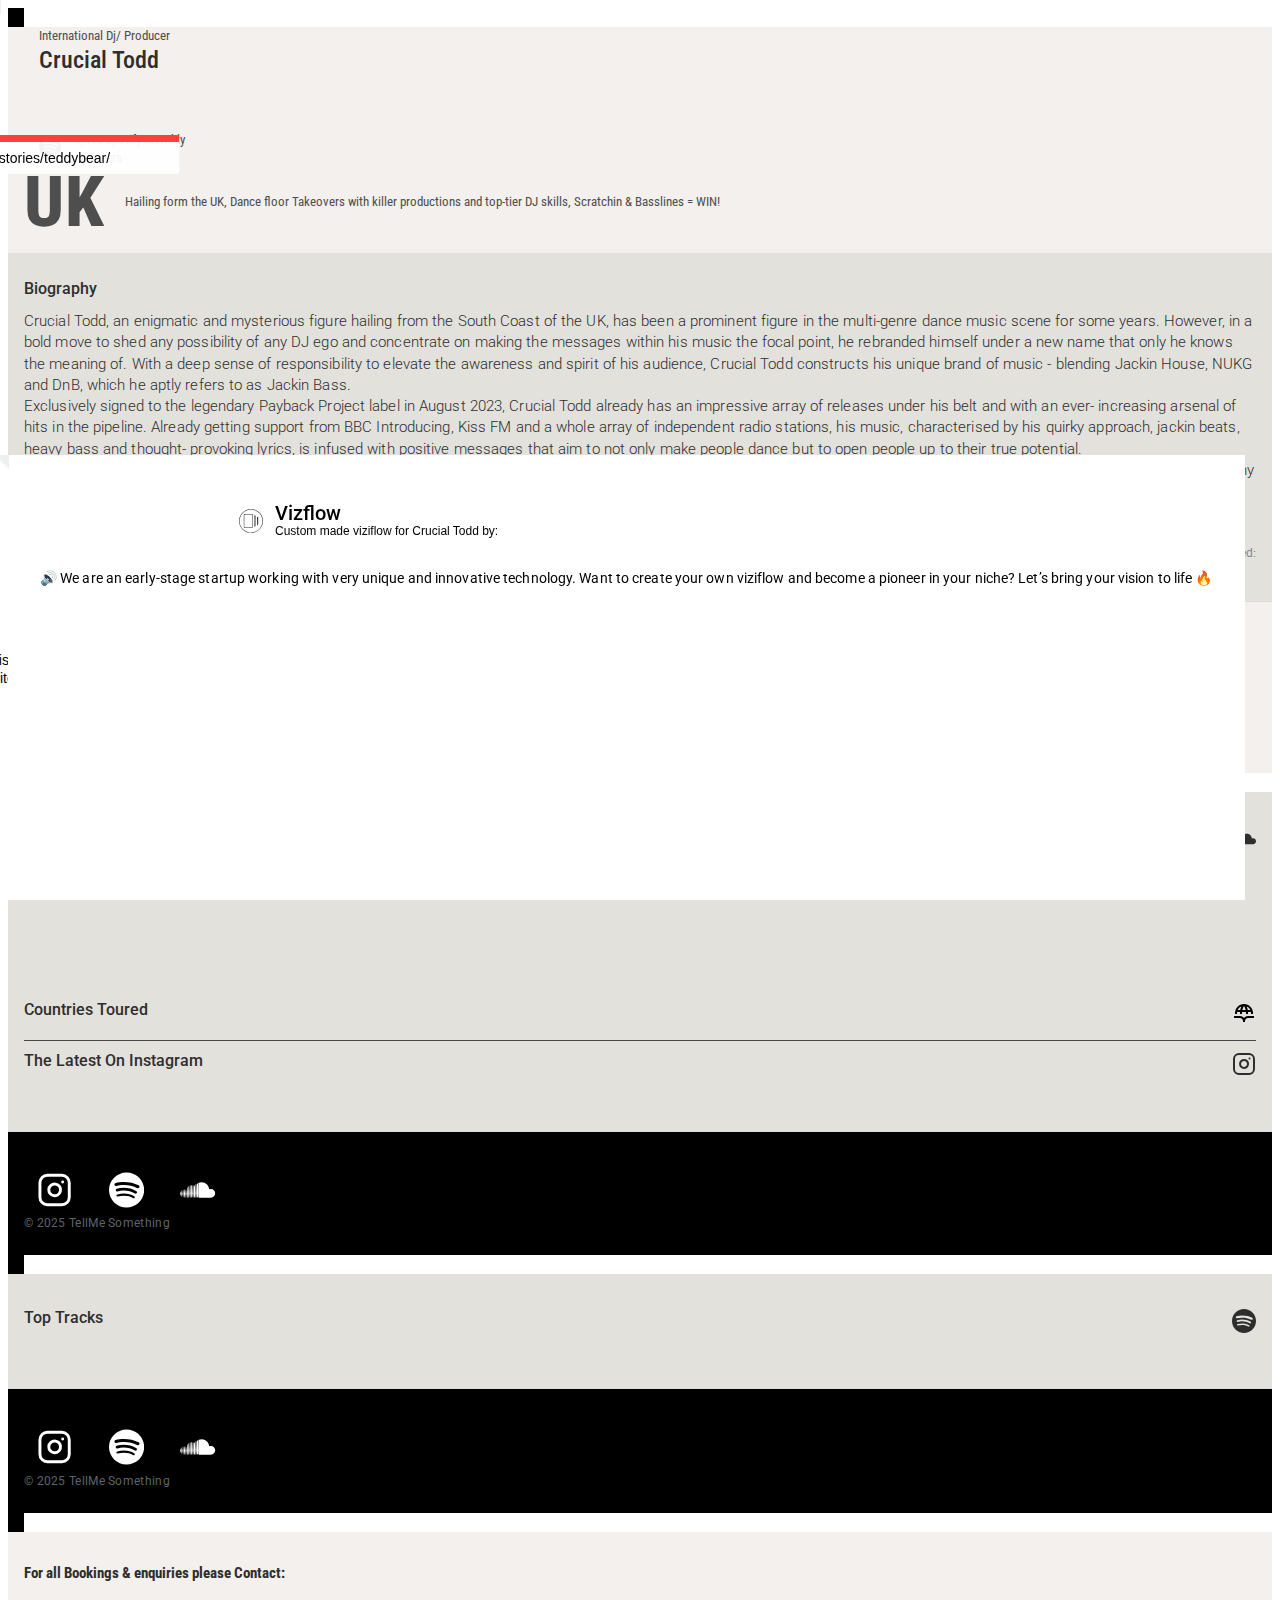
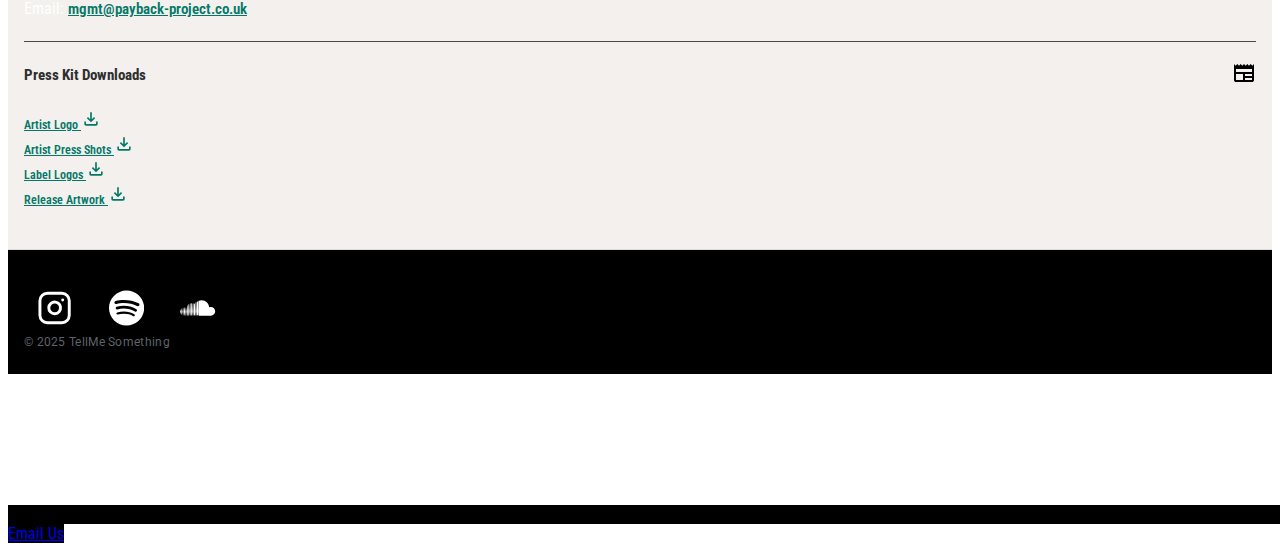
==== commit bd58afb1: "up" ====
--- a/index.html
+++ b/index.html
@@ -4,7 +4,7 @@
 <head>
     <meta charset="utf-8" />
 
-
+    <link rel="icon" href="data:image/svg+xml,%3Csvg%20xmlns='http://www.w3.org/2000/svg'%20viewBox='0%200%2016%2016'%3E%3Ctext%20x='0'%20y='14'%3E❎%3C/text%3E%3C/svg%3E" type="image/svg+xml">
 
 <!-- HTML Meta Tags -->
 <title>Crucial Todd</title>
@@ -1292,7 +1292,7 @@
             </figure>
 
 
-            <figure style=" top: 24%;
+            <figure style=" top: 23%;
             max-width: 114px;
             right: 11%;
             position: absolute;">
@@ -1577,13 +1577,10 @@
    <div class="footer-logo">
    
      
-
-
-
-    <amp-img src="assets/images/logo-footer.webp"  width="150" height="113" style="max-width: 84px;
-    
-    max-height: 28px;"  > </amp-img>
-    
+<p> Crucial Todd/DJ</p>
+
+
+   
     
      </div>
 
@@ -1630,7 +1627,7 @@
                 <a href="https://soundcloud.com/user-129363033" rel="noopener noreferer" >
                    
                         <svg role="img" viewBox="0 0 24 24" width="36" height="36"
-                            xmlns="http://www.w3.org/2000/svg"  fill="white">
+                            xmlns="http://www.w3.org/2000/svg"  fill="#202124">
                             <title>SoundCloud</title>
                             <path
                                 d="M1.175 12.225c-.051 0-.094.046-.101.1l-.233 2.154.233 2.105c.007.058.05.098.101.098.05 0 .09-.04.099-.098l.255-2.105-.27-2.154c0-.057-.045-.1-.09-.1m-.899.828c-.06 0-.091.037-.104.094L0 14.479l.165 1.308c0 .055.045.094.09.094s.089-.045.104-.104l.21-1.319-.21-1.334c0-.061-.044-.09-.09-.09m1.83-1.229c-.061 0-.12.045-.12.104l-.21 2.563.225 2.458c0 .06.045.12.119.12.061 0 .105-.061.121-.12l.254-2.474-.254-2.548c-.016-.06-.061-.12-.121-.12m.945-.089c-.075 0-.135.06-.15.135l-.193 2.64.21 2.544c.016.077.075.138.149.138.075 0 .135-.061.15-.15l.24-2.532-.24-2.623c0-.075-.06-.135-.135-.135l-.031-.017zm1.155.36c-.005-.09-.075-.149-.159-.149-.09 0-.158.06-.164.149l-.217 2.43.2 2.563c0 .09.075.157.159.157.074 0 .148-.068.148-.158l.227-2.563-.227-2.444.033.015zm.809-1.709c-.101 0-.18.09-.18.181l-.21 3.957.187 2.563c0 .09.08.164.18.164.094 0 .174-.09.18-.18l.209-2.563-.209-3.972c-.008-.104-.088-.18-.18-.18m.959-.914c-.105 0-.195.09-.203.194l-.18 4.872.165 2.548c0 .12.09.209.195.209.104 0 .194-.089.21-.209l.193-2.548-.192-4.856c-.016-.12-.105-.21-.21-.21m.989-.449c-.121 0-.211.089-.225.209l-.165 5.275.165 2.52c.014.119.104.225.225.225.119 0 .225-.105.225-.225l.195-2.52-.196-5.275c0-.12-.105-.225-.225-.225m1.245.045c0-.135-.105-.24-.24-.24-.119 0-.24.105-.24.24l-.149 5.441.149 2.503c.016.135.121.24.256.24s.24-.105.24-.24l.164-2.503-.164-5.456-.016.015zm.749-.134c-.135 0-.255.119-.255.254l-.15 5.322.15 2.473c0 .15.12.255.255.255s.255-.12.255-.27l.15-2.474-.165-5.307c0-.148-.12-.27-.271-.27m1.005.166c-.164 0-.284.135-.284.285l-.103 5.143.135 2.474c0 .149.119.277.284.277.149 0 .271-.12.284-.285l.121-2.443-.135-5.112c-.012-.164-.135-.285-.285-.285m1.184-.945c-.045-.029-.105-.044-.165-.044s-.119.015-.165.044c-.09.054-.149.15-.149.255v.061l-.104 6.048.115 2.449v.008c.008.06.03.135.074.18.058.061.142.104.234.104.08 0 .158-.044.209-.09.058-.06.091-.135.091-.225l.015-.24.117-2.203-.135-6.086c0-.104-.061-.193-.135-.239l-.002-.022zm1.006-.547c-.045-.045-.09-.061-.15-.061-.074 0-.149.016-.209.061-.075.061-.119.15-.119.24v.029l-.137 6.609.076 1.215.061 1.185c0 .164.148.314.328.314.181 0 .33-.15.33-.329l.15-2.414-.15-6.637c0-.12-.074-.221-.165-.277m8.934 3.777c-.405 0-.795.086-1.139.232-.24-2.654-2.46-4.736-5.188-4.736-.659 0-1.305.135-1.889.359-.225.09-.27.18-.285.359v9.368c.016.18.15.33.33.345h8.185C22.681 17.218 24 15.914 24 14.28s-1.319-2.952-2.938-2.952">
@@ -1647,13 +1644,32 @@
 
         
 
-        <amp-img src="assets/images/icons/stroke.png"  width="150" height="150" style="max-width: 28px;
-    
-        max-height: 28px;"  > </amp-img>
-
-
-
- <span ><p>© 2025  TellMe Something</p></span>  
+   
+
+
+
+ <span style="display: flex; align-items: center; " >
+
+    <svg version="1.0" xmlns="http://www.w3.org/2000/svg" width="24" height="24" viewBox="0 0 200.000000 200.000000" preserveAspectRatio="xMidYMid meet">
+        <metadata>
+        Created by potrace 1.10, written by Peter Selinger 2001-2011
+        </metadata>
+        <g transform="translate(0.000000,200.000000) scale(0.100000,-0.100000)" fill="#202125" stroke="1px">
+        <path d="M801 1979 c-67 -13 -169 -48 -236 -82 -267 -132 -458 -368 -531 -655 -35 -138 -35 -348 1 -488 85 -334 336 -599 675 -710 77 -25 102 -28 260 -32 209 -5 297 11 446 82 220 104 371 251 476 461 83 165 101 259 96 481 -4 151 -8 178 -32 254 -58 177 -161 340 -284 447 -91 80 -147 117 -255 168 -144 68 -232 85 -416 84 -86 -1 -176 -5 -200 -10z m441 -57 c171 -52 296 -122 414 -235 122 -115 198 -241 260 -427 26 -79 28 -96 29 -255 0 -185 -5 -211 -68 -370 -63 -159 -212 -341 -354 -432 -153 -98 -297 -143 -479 -150 -190 -8 -302 16 -473 100 -240 117 -420 344 -497 623 -22 82 -30 276 -15 370 30 184 119 365 247 504 128 138 328 249 525 290 78 16 335 5 411 -18z"/>
+        <path d="M464 1576 c-67 -29 -64 -6 -64 -576 0 -565 -2 -543 60 -575 43 -22 597 -22 640 0 62 32 60 10 60 568 0 564 1 555 -65 583 -48 20 -585 20 -631 0z m600 -35 c57 -23 55 -5 56 -543 0 -480 -1 -499 -19 -517 -30 -30 -63 -32 -354 -29 -269 3 -269 3 -288 27 -18 22 -19 46 -19 516 0 271 3 501 6 510 4 10 19 22 34 29 39 16 545 22 584 7z"/>
+        <path d="M1280 1000 c0 -516 -4 -488 59 -455 60 31 62 45 59 471 l-3 386 -37 34 c-21 19 -47 34 -58 34 -20 0 -20 -6 -20 -470z m70 374 c6 -15 10 -172 10 -374 0 -202 -4 -359 -10 -374 -26 -69 -30 -17 -30 374 0 391 4 443 30 374z"/>
+        <path d="M1515 995 c0 -350 0 -355 20 -349 11 4 30 16 43 27 22 20 22 22 22 327 l0 307 -23 21 c-13 12 -32 22 -43 22 -18 0 -19 -11 -19 -355z"/>
+        </g>
+        </svg>
+
+
+   
+    <p style="width: fit-content;">© 2025  TellMe Something</p>   
+ 
+
+
+
+</span>  
  </div>
             
       </div>
@@ -1689,12 +1705,33 @@
 
                     <amp-story-grid-layer template="vertical">
 
+
+                        <h3 class="wrong-footer" animate-in="fly-in-right" animate-in-delay=".2s"
+                        style="font-weight: normal;
+                        font-size: 14px;
+                        line-height: 18px;
+                        background: #ffffffee;
+                        color: black;
+                        width: 16em;
+                        border-left: 0.5em solid rgb(254, 63, 63);
+                        position: absolute;
+                        left: 10%;
+                        top: 70%;
+                        font-family: Arial,sans-serif;
+                        padding: 0.5em 0.8em;
+                        transform: translate(-278.578px);
+                        border-radius: 0.2em;"
+                        
+                        
+                        
+                        >Hello everyone! This is me performing my favourite track at... </h3>
+
                         <figure style=" top: 10%;
                         max-width: 150px;
                         left: 8%;
                         position: absolute;">
                         <amp-img src="assets/images/dance.png" width="150" height="29" layout="responsive" 
-                        animate-in="whoosh-in-right" animate-in-iteration-start="7"
+                        animate-in="scale-fade-up" style="opacity: 0; transform: scale(0.8);"
                             >
                         </amp-img>
         
@@ -1733,7 +1770,7 @@
                     
 
                        
-
+                        <iframe width="100%" height="120" src="https://player-widget.mixcloud.com/widget/iframe/?hide_cover=1&light=1&feed=%2FCRUCIALTODD%2F20-minute-demo-mix%2F" frameborder="0" ></iframe>
 
                             <amp-soundcloud height="166"  layout="fixed-height" data-trackid="2004775771" data-visual="true"></amp-soundcloud>
    
@@ -1754,76 +1791,13 @@
                         
 
 
-
-            
-            
-            
-            
-            <ul class="list">
-            <li><strong> Australia </strong> (Multiple Tours)  
-            </li>
-            <li> <strong>New Zealand  </strong>
+            
+           
+            
+            
+ 
             
         
-            </li>
-            
-            <li><strong>China </strong> (Multiple Tours) 
-            </li>
-            <li> <strong>  Russia</strong>
-            
-            (Multiple Tours)  
-            
-            </li>
-            
-            <li><strong>Canada </strong><br>
-            
-            </li>
-            <li><strong>Germany </strong> (Multiple Tours) 
-            </li>
-            <li><strong>Spain  </strong> (Multiple) 
-            </li>
-            <li><strong>France </strong> (Multiple) 
-            </li>
-            <li><strong> Hungary</strong> 
-            </li>
-            <li><strong>Finland </strong> 
-            </li>
-            <li><strong>Sweden </strong> 
-            </li>
-            
-            </ul>
-
-            <amp-img src="assets/images/attachment2.webp" layout="responsive" width="640" height="429" ></amp-img>
-     
-         
-            
-           
-            
-            
-                <h4> A few Venues</h4>
-
-            
-         
-            
-            
-            
-            
-            <ul class="list">
-            <li><strong>Fabric</strong></li>
-            <li><strong>93 Feet East</strong></li>
-            <li><strong>The Egg</strong></li>
-            <li><strong>The End</strong></li>
-            <li><strong>Mynistry Of Sound</strong></li>
-            <li><strong>Chinese Laundry</strong></li>
-            <li> <strong>Baby Face and many more</strong></li>
-            <li><strong>Concord 2</strong></li>
-            </ul>
-            
-            
-            
-            
-            <amp-img src="assets/images/attachment3.webp" layout="responsive" width="640" height="429" ></amp-img>
-     
          
 <div class="space-between border-top" > 
             <h4>The Latest On Instagram</h4> <span>              <svg xmlns="http://www.w3.org/2000/svg" width="24" height="24" viewBox="0 0 24 24"
@@ -1990,7 +1964,14 @@
 <amp-story-grid-layer template="vertical">
 
 
-
+    <div class="dark-overlay" animate-in="fade-in" style="opacity: 0; opacity: 0;
+    background:
+  linear-gradient(rgba(0, 0, 0, 0.485), rgba(0, 0, 0, 0.779));
+    position: absolute;
+    left: 0;
+    top: 0;
+    bottom: 0;
+    right: 0;"></div>
 
    
     <figure style=" top: 3%;
@@ -2189,9 +2170,9 @@
         </amp-story-grid-layer>
 
 
-        <amp-story-grid-layer template="fill" class="gradient">
-
-
+        <amp-story-grid-layer template="container" class="gradient">
+
+          
         </amp-story-grid-layer>
  
 
@@ -2377,75 +2358,149 @@
         <!----Bookend Page-->
 
 
-        <amp-story-page id="page-bookend" style="background-color: #037868; ">
-
-
-
-            <amp-story-grid-layer template="vertical" style="align-content: start; padding-left: 0;
-  padding-right: 0;">
-
-              
+        <amp-story-page id="page-bookend" style="background-color: ; ">
+
+
+
+            <amp-story-grid-layer template="vertical" style="align-content: start; ">
+
+                <div class="wrong-footer" animate-in="fly-in-left" 
+                style="font-weight: normal;
+                font-size: 14px;
+                line-height: 18px;
+                background: #ffffffee;
+                color: black;
+                width: 22em;
+                border-top: 0.5em solid rgb(254, 63, 63);
+                position: absolute;
+                left: 10%;
+                top: 15%;
+                font-family: Arial,sans-serif;
+                padding: 0.5em 0.8em;
+                transform: translate(-278.578px);
+                border-radius: 0.2em;"
+                
+                
+                
+                >
+                <amp-img  src="assets/images/qrcode.png" width="60px" height="60px" layout="responsive" style="max-height: 100px;
+  max-width: 100px;"
+                >
+                </amp-img>
+                
+                
+                
+                https://yodeejay.co.uk/stories/teddybear/
+               
+                
+                     
+                </div>
           
-               
+
+ 
+
+
+
   
-
-<div class="fixed-height-container" style="
-height: 100px; margin-bottom: 35px;
-">
-<amp-img class="contain"  src="assets/images/qrcode.png" width="200" height="200" layout="fill" animate-in="fade-in"  
->
-</amp-img>
-
-
-</div>
-      <div style="background-color: #333132;
-      height: 45vh;
-      padding: 100px 0;
-      position: absolute;
-      bottom: 0;
-">  
-
-<div class="heading-container" style=" margin-bottom: 8px;
-font-size: 14px;
-margin-top: 8px; text-align: center;  color: #ebe8e0; line-height: 100%;   font-weight: 600;">    
-
-
-Custom Made for SuperStyle Deluxe  By:
-
-</div>    
-<div class="fixed-height-container" style="
-height: 65px; margin-bottom: 12px;
-">
-<amp-img class="contain"  src="assets/images/logo-footer.png" width="200" height="122" layout="fill" animate-in="fade-in"  
-   >
-</amp-img>
-
-
-</div>
-   
-<p style=" text-align: center;
-  color: #e7e4dc; 
+        </amp-story-grid-layer>
+
+        <amp-story-grid-layer template="vertical" style="padding:0;" >
+
+     
+
+        <div style="background-color: white;
+        height: 45vh;
+        padding: 20px 32px;
+        position: absolute;
+        bottom: 0;
+  ">  
+  <div style="display: flex;"> 
+  <div class="iconhead" style=" margin-bottom: 8px;
+  font-weight: 500;
+    font-family: Google Sans,Roboto,Arial,sans-serif;
+    font-size: 20px;
+    line-height: 24px;
+    overflow:
+  hidden;
+    padding:
+  14px 12px 0;
+  margin-top: 8px; width: 54%; color: black; line-height: 100%;   font-weight: 500;
+  
+  display: inline-flex;
+  justify-content: center;
+  align-items: center;
+  
+  margin-right: 12px;
+  flex-shrink: 0;"> 
+  
+  
+  <span style="display: inline-flex;
+  justify-content: center;
+  align-items: center;
+ 
+  margin-right: 12px;
+  flex-shrink: 0;">
+ <svg version="1.0" xmlns="http://www.w3.org/2000/svg" width="24" height="24" viewBox="0 0 200.000000 200.000000" preserveAspectRatio="xMidYMid meet">
+    <metadata>
+    Created by potrace 1.10, written by Peter Selinger 2001-2011
+    </metadata>
+    <g transform="translate(0.000000,200.000000) scale(0.100000,-0.100000)" fill="#202125" stroke="1px">
+    <path d="M801 1979 c-67 -13 -169 -48 -236 -82 -267 -132 -458 -368 -531 -655 -35 -138 -35 -348 1 -488 85 -334 336 -599 675 -710 77 -25 102 -28 260 -32 209 -5 297 11 446 82 220 104 371 251 476 461 83 165 101 259 96 481 -4 151 -8 178 -32 254 -58 177 -161 340 -284 447 -91 80 -147 117 -255 168 -144 68 -232 85 -416 84 -86 -1 -176 -5 -200 -10z m441 -57 c171 -52 296 -122 414 -235 122 -115 198 -241 260 -427 26 -79 28 -96 29 -255 0 -185 -5 -211 -68 -370 -63 -159 -212 -341 -354 -432 -153 -98 -297 -143 -479 -150 -190 -8 -302 16 -473 100 -240 117 -420 344 -497 623 -22 82 -30 276 -15 370 30 184 119 365 247 504 128 138 328 249 525 290 78 16 335 5 411 -18z"></path>
+    <path d="M464 1576 c-67 -29 -64 -6 -64 -576 0 -565 -2 -543 60 -575 43 -22 597 -22 640 0 62 32 60 10 60 568 0 564 1 555 -65 583 -48 20 -585 20 -631 0z m600 -35 c57 -23 55 -5 56 -543 0 -480 -1 -499 -19 -517 -30 -30 -63 -32 -354 -29 -269 3 -269 3 -288 27 -18 22 -19 46 -19 516 0 271 3 501 6 510 4 10 19 22 34 29 39 16 545 22 584 7z"></path>
+    <path d="M1280 1000 c0 -516 -4 -488 59 -455 60 31 62 45 59 471 l-3 386 -37 34 c-21 19 -47 34 -58 34 -20 0 -20 -6 -20 -470z m70 374 c6 -15 10 -172 10 -374 0 -202 -4 -359 -10 -374 -26 -69 -30 -17 -30 374 0 391 4 443 30 374z"></path>
+    <path d="M1515 995 c0 -350 0 -355 20 -349 11 4 30 16 43 27 22 20 22 22 22 327 l0 307 -23 21 c-13 12 -32 22 -43 22 -18 0 -19 -11 -19 -355z"></path>
+    </g>
+    </svg>
+
+
+</span>
+  <span>  Vizflow
+
+    <span style="font-family: Arial,sans-serif;
+    font-weight: 400; font-size: 12px;
+    line-height: 16px;
+    letter-spacing: 0; display:block; color: black;">Custom made viziflow for Crucial Todd by:
+    
+</span>
+
+
+  </span>
+
+       
   
   
   
+  </div>  
   
-  "> 
- 🔊 We are an early-stage startup leveraging a new storytelling format from Google. Want to create your own interactive story and become a pioneer in your niche? Let’s bring your vision to life 🔥
-
-
-  </p>
-            
-
-
-        </div>   
-
-
-
-
+
+  <div class="fixed-height-container" style="
+  height: 65px; margin-bottom: 12px; 
+  ">
+  <amp-img class="contain"  src="assets/images/logo-tms.png" width="200" height="122" layout="fill" animate-in="fade-in"  
+     >
+  </amp-img>
+</div>
   
+  </div>
+     
+  <p style=" text-align: center;
+    color: black; 
+    
+    
+    
+    
+    "> 
+   🔊 We are an early-stage startup  working with very unique and innovative technology. Want to create your own viziflow and become a pioneer in your niche? Let’s bring your vision to life 🔥
+  
+  
+    </p>
+              
+  
+  
+          </div>   
+  
+
         </amp-story-grid-layer>
-
-
         <amp-story-grid-layer template="vertical" style="padding:0;" >
     
 <span style="color:white; writing-mode: vertical-rl; /* Rotate the text vertically */
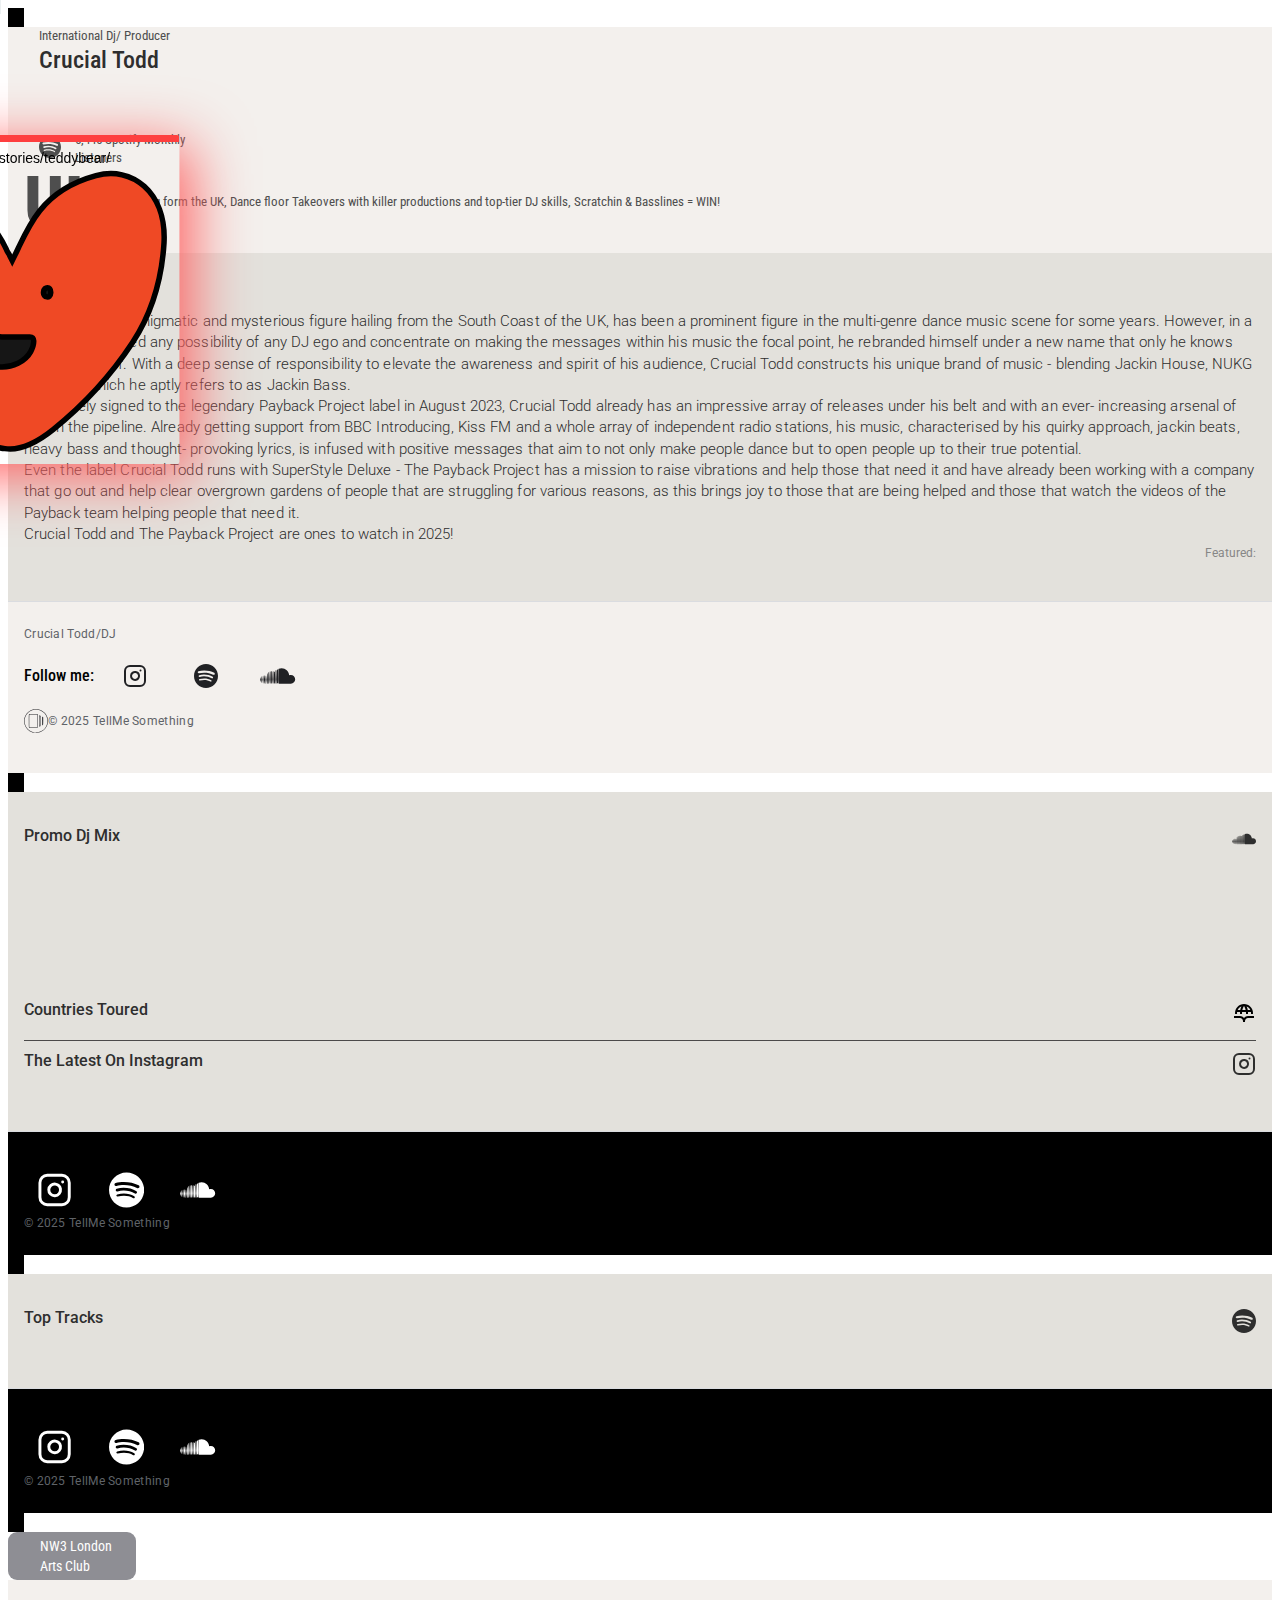
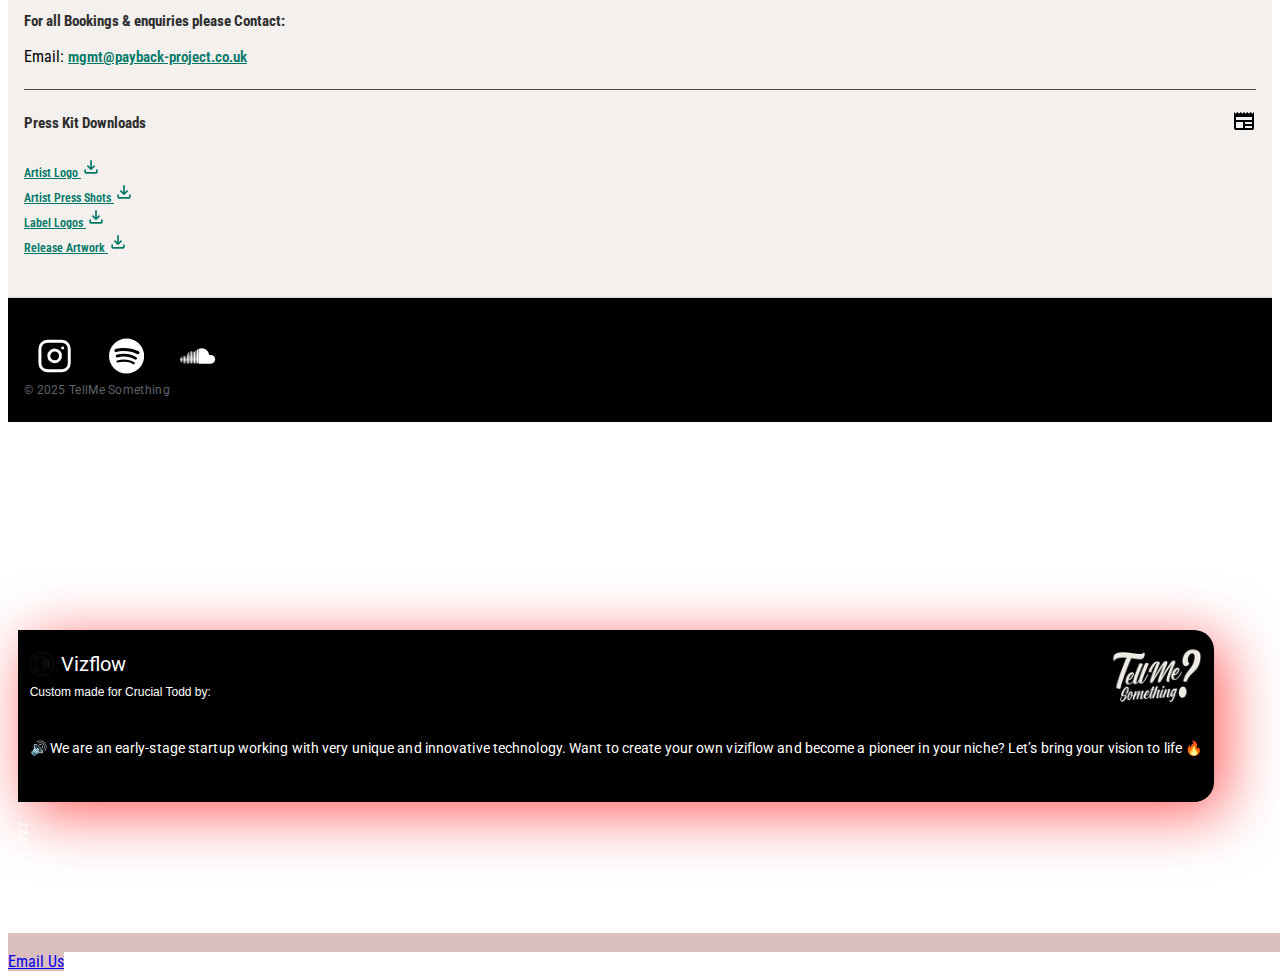
==== commit 6b201bb4: "up" ====
--- a/index.html
+++ b/index.html
@@ -5,11 +5,11 @@
     <meta charset="utf-8" />
 
     <link rel="icon" href="data:image/svg+xml,%3Csvg%20xmlns='http://www.w3.org/2000/svg'%20viewBox='0%200%2016%2016'%3E%3Ctext%20x='0'%20y='14'%3E❎%3C/text%3E%3C/svg%3E" type="image/svg+xml">
-
+    <style amp-boilerplate>body{-webkit-animation:-amp-start 8s steps(1,end) 0s 1 normal both;-moz-animation:-amp-start 8s steps(1,end) 0s 1 normal both;-ms-animation:-amp-start 8s steps(1,end) 0s 1 normal both;animation:-amp-start 8s steps(1,end) 0s 1 normal both}@-webkit-keyframes -amp-start{from{visibility:hidden}to{visibility:visible}}@-moz-keyframes -amp-start{from{visibility:hidden}to{visibility:visible}}@-ms-keyframes -amp-start{from{visibility:hidden}to{visibility:visible}}@-o-keyframes -amp-start{from{visibility:hidden}to{visibility:visible}}@keyframes -amp-start{from{visibility:hidden}to{visibility:visible}}</style><noscript><style amp-boilerplate>body{-webkit-animation:none;-moz-animation:none;-ms-animation:none;animation:none}</style></noscript>
+    
 <!-- HTML Meta Tags -->
 <title>Crucial Todd</title>
-<meta name="title" content="Crucial Todd
-" />
+<meta name="title" content="Crucial Todd" />
 
 <!-- Facebook Meta Tags -->
 <meta property="og:url" content="https://yodeejay.co.uk/stories/ssd">
@@ -34,7 +34,7 @@
     <!-- Fonts -->
 
     <link rel="preconnect" href="https://fonts.googleapis.com">
-    <link rel="preconnect" href="https://fonts.gstatic.com" crossorigin>
+       <link rel="preconnect dns-prefetch" href="https://fonts.gstatic.com/" crossorigin>
     <link href="https://fonts.googleapis.com/css2?family=Roboto+Condensed:ital,wght@0,100..900;1,100..900&display=swap" rel="stylesheet">
     <link
         href="https://fonts.googleapis.com/css2?family=Open+Sans:wght@500;600;800&family=Roboto:wght@300;400;500;700&display=swap"
@@ -56,9 +56,8 @@
 
 
 
-
     <script async custom-element="amp-story" src="https://cdn.ampproject.org/v0/amp-story-1.0.js"></script>
-    <title>SuperStyle Deluxe</title>
+ 
     <link rel="canonical" href="https://yodeejay.co.uk/stories/ssd" />
     <meta name="viewport" content="width=device-width,minimum-scale=1,initial-scale=1" />
 
@@ -72,22 +71,19 @@
     <link rel="manifest" href="favicon/site.webmanifest" />
    
    
-   
+
+
    
    
    
    <style amp-custom>
-        amp-story {
+
+        amp-story-page {
+            background-color: #0D0D1A;
             font-family: "Roboto Condensed", sans-serif;
   font-optical-sizing: auto;
 
   font-style: normal;
-  font-style: normal;
-            color: #fff;
-        }
-
-        amp-story-page {
-            background-color: #000;
         }
 
 
@@ -395,74 +391,126 @@
 
 
 
-        /**** Video Player ***/
-
-        /* Wrapper that hosts the video and the overlay */
-        .video-player {
-            position: relative;
-            overflow: hidden;
-        }
-
-        /* Overlay fills the parent and sits on top of the video */
-        .click-to-play-overlay {
-            position: absolute;
-            top: 0;
-            left: 0;
-            right: 0;
-            bottom: 0;
-        }
-
-        .poster-image {
-            position: absolute;
-            z-index: 1;
-        }
-
-        .poster-image img {
-            object-fit: cover;
-        }
-
-        .video-title {
-            position: absolute;
-            z-index: 2;
-
-            /* Align to the top left */
-            top: 0;
-            left: 0;
-
-            font-size: 1.3em;
-            background-color: rgba(0, 0, 0, 0.8);
-            color: #fafafa;
-            padding: 0.5rem;
-            margin: 0px;
-        }
-
-        .play-icon {
-            position: absolute;
-            z-index: 2;
-
-            width: 100px;
-            height: 100px;
-
-            background-image: url(https://amp.dev/static/samples/img/play-icon.png);
-            background-repeat: no-repeat;
-            background-size: 100% 100%;
-
-            /* Align to the middle */
-            top: 50%;
-            left: 50%;
-            transform: translate(-50%, -50%);
-
-            cursor: pointer;
-            opacity: 0.9;
-        }
-
-        .play-icon:hover,
-        .play-icon:focus {
-            opacity: 1;
-        }
-
-        /** Video Player--end***/
-
+        
+
+   /** Animation **/
+
+        .dot-container {
+        width: 2em;
+        height: 3em;
+     
+      }
+      .dot {
+        width: 100%;
+        height: 100%;
+        
+        border-radius: 50%;
+        position: relative;
+        animation: pop 1s ease-in-out .5s infinite alternate;
+      }
+      .dot::after {
+        content: '';
+        width: 2em;
+        height: 2em;
+        background-image: url(" [data-uri]");
+        background-repeat: no-repeat;
+        background-position: center;
+        background-size: cover;
+
+        position: absolute;
+        left: 1%;
+        top: 20%;
+      }
+      @keyframes pop {
+        0% {
+          transform: scale(.8);
+        }
+        100% {
+          transform: scale(1);
+        }
+      }
+
+
+
+     .animation-container {
+        width: 150px;
+        height: 29px;
+        position: absolute;
+        left: 4%;
+        top: 4%;
+
+
+     }
+
+.animation {
+
+    width: 100%;
+        height: 100%;
+        
+      
+        position: relative;
+        animation: pulse 1s ease-in-out .5s infinite alternate;
+}
+
+
+.img-container-logo { 
+
+width: 100%;
+        height: 100%;
+        
+      
+        position: relative;
+      
+}
+    
+
+.img-container-logo::after {
+    content: '';
+        width: 92px;
+        height: 92px;
+        
+        background-image: url("assets/images/tms-logo--square.webp");
+        background-repeat: no-repeat;
+        background-position: center;
+        background-size: cover;
+
+        position: absolute;
+
+}
+
+
+
+
+
+
+ .animation::after{
+
+        content: '';
+        width: 150px;
+        height: 29px;
+        
+        background-image: url("assets/images/dance.png");
+        background-repeat: no-repeat;
+        background-position: center;
+        background-size: cover;
+
+        position: absolute;
+       
+
+
+ } 
+      @keyframes pulse {
+        0% {
+          transform: scale(.8);
+        }
+        100% {
+          transform: scale(1);
+        }
+      }
+    
+
+
+   /** Animation--end **/
 
         /* * XEN * */
 
@@ -1703,40 +1751,20 @@
                  
                  
 
-                    <amp-story-grid-layer template="vertical">
-
-
-                        <h3 class="wrong-footer" animate-in="fly-in-right" animate-in-delay=".2s"
-                        style="font-weight: normal;
-                        font-size: 14px;
-                        line-height: 18px;
-                        background: #ffffffee;
-                        color: black;
-                        width: 16em;
-                        border-left: 0.5em solid rgb(254, 63, 63);
-                        position: absolute;
-                        left: 10%;
-                        top: 70%;
-                        font-family: Arial,sans-serif;
-                        padding: 0.5em 0.8em;
-                        transform: translate(-278.578px);
-                        border-radius: 0.2em;"
-                        
-                        
-                        
-                        >Hello everyone! This is me performing my favourite track at... </h3>
-
-                        <figure style=" top: 10%;
-                        max-width: 150px;
-                        left: 8%;
-                        position: absolute;">
-                        <amp-img src="assets/images/dance.png" width="150" height="29" layout="responsive" 
-                        animate-in="scale-fade-up" style="opacity: 0; transform: scale(0.8);"
-                            >
-                        </amp-img>
-        
-                    </figure>
-        
+                  
+
+                <amp-story-grid-layer template="vertical">
+
+
+                    <div class="animation-container dance" animate-in="scale-fade-up"  style=" opacity: 0; transform: scale(0.8);"> 
+
+
+        
+<div class="animation"></div>
+        
+                 
+                </div>
+
                 </amp-story-grid-layer>
         
 
@@ -2170,9 +2198,22 @@
         </amp-story-grid-layer>
 
 
-        <amp-story-grid-layer template="container" class="gradient">
-
-          
+        <amp-story-grid-layer template="vertical" class="gradient">
+
+
+
+<div style="color:white; display: flex; align-items: center;
+
+background: #0D0D1A77;border-radius: 9px;
+width: 8rem;"> 
+            <div class="dot-container" animate-in="scale-fade-up" style="opacity: 0; transform: scale(0.8);">
+                <div class="dot"></div>
+              </div>
+<span style="font-size: 14px;
+line-height: 20px;
+font-weight: 400;
+">NW3 London <br> Arts Club </span>
+            </div>
         </amp-story-grid-layer>
  
 
@@ -2358,17 +2399,19 @@
         <!----Bookend Page-->
 
 
-        <amp-story-page id="page-bookend" style="background-color: ; ">
-
-
-
-            <amp-story-grid-layer template="vertical" style="align-content: start; ">
+        <amp-story-page id="page-bookend" style="background-color: #dbbfbe;  ">
+<amp-story-grid-layer template="fill">
+    <div style="background-color: #D97F73; max-width: 84%; margin-left: auto;"></div>
+</amp-story-grid-layer>
+
+
+            <amp-story-grid-layer template="fill" style="align-content: start; ">
 
                 <div class="wrong-footer" animate-in="fly-in-left" 
                 style="font-weight: normal;
                 font-size: 14px;
                 line-height: 18px;
-                background: #ffffffee;
+               
                 color: black;
                 width: 22em;
                 border-top: 0.5em solid rgb(254, 63, 63);
@@ -2378,12 +2421,12 @@
                 font-family: Arial,sans-serif;
                 padding: 0.5em 0.8em;
                 transform: translate(-278.578px);
-                border-radius: 0.2em;"
+                border-radius: 0.2em; box-shadow: 11px 11px 60px #FF5E5E;"
                 
                 
                 
                 >
-                <amp-img  src="assets/images/qrcode.png" width="60px" height="60px" layout="responsive" style="max-height: 100px;
+                <amp-img  src="assets/images/qrcode.png" width="60px" height="60px" layout="responsive" style="max-height: 100px; margin:auto;
   max-width: 100px;"
                 >
                 </amp-img>
@@ -2392,7 +2435,8 @@
                 
                 https://yodeejay.co.uk/stories/teddybear/
                
-                
+                <svg data-v-9318d734="" xmlns="http://www.w3.org/2000/svg" fill="none" viewBox="0 0 56 52" class="HeartIcon HeartIcon--front"><path fill="#EF4925" stroke="#000" d="m27.153 16.124.451.903.445-.907c.245-.5.486-1.011.73-1.531 1.026-2.177 2.117-4.495 3.836-6.639 2.11-2.63 5.17-4.996 10.216-6.367l.004-.001c3.242-.907 6.439-.165 8.768 1.927 2.33 2.094 3.84 5.586 3.598 10.263-.396 6.528-2.175 12.74-5.72 18.154-3.97 6.054-8.733 11.216-14.395 15.785-1.28 1.034-2.743 2.031-4.264 2.707-1.523.677-3.072 1.018-4.545.788l-.01-.001c-2.139-.292-4.163-.97-5.887-2.12-4.665-3.176-7.698-6.016-10.16-9.18-2.47-3.172-4.376-6.684-6.778-11.238v-.002C2.22 26.37 1.163 23.23.771 19.892c-.393-3.34-.118-6.84 1.282-9.882C5.122 3.396 12.28 1.675 17.938 5.126c3.6 2.238 7.03 6.445 8.597 9.86.072.202.196.412.299.584l.06.1c.097.16.185.306.259.454Z"></path><path fill="#161616" stroke="#000" d="M26.19 30.9h4.61c.297 0 .442.085.52.167.088.09.162.25.181.508.04.53-.165 1.281-.54 1.987-.992 1.8-3.339 2.929-5.567 2.789-1.1-.07-2.141-.447-2.955-1.18-.81-.727-1.43-1.835-1.643-3.431-.043-.396.024-.546.08-.614.064-.077.221-.18.648-.244.416-.062.991-.073 1.776-.059.397.007.826.02 1.303.034a188.288 188.288 0 0 0 1.586.043Zm7.106-8.138.002-.016.001-.017c.035-.585.41-.792.704-.78a.563.563 0 0 1 .412.202c.106.126.205.35.186.723-.02.366-.143.548-.25.636a.552.552 0 0 1-.44.108c-.354-.053-.677-.36-.615-.856Zm-14.867.743-.01.001-.008.002c-.257.047-.55-.103-.739-.482-.178-.356-.185-.78.008-1.094.038-.027.105-.064.214-.114a5.833 5.833 0 0 1 .056-.025c.047-.021.102-.046.145-.067.014-.006.033-.015.054-.027.215.013.37.098.485.217.147.15.25.377.283.635.032.258-.011.502-.105.675a.497.497 0 0 1-.383.279Z"></path></svg>
+  
                      
                 </div>
           
@@ -2404,42 +2448,30 @@
   
         </amp-story-grid-layer>
 
-        <amp-story-grid-layer template="vertical" style="padding:0;" >
-
-     
-
-        <div style="background-color: white;
-        height: 45vh;
-        padding: 20px 32px;
-        position: absolute;
-        bottom: 0;
+        <amp-story-grid-layer template="fill" style="" >
+
+            <div style="display: flex; align-items: center; justify-content: center;">
+
+        <div class="author-info" animate-in="fly-in-left"  style="  background-color: #F3D4D3; background-color: black;
+    
+  color: white;
+  box-shadow: 11px 11px 60px #FF5E5E;
+  bottom: 126px;
+  margin-right: 3rem;
+  margin-top: 13rem;
+  padding:
+0 12px 28px ;
+border-top-right-radius: 20px;
+  border-bottom-right-radius: 20px;
+
   ">  
-  <div style="display: flex;"> 
-  <div class="iconhead" style=" margin-bottom: 8px;
-  font-weight: 500;
-    font-family: Google Sans,Roboto,Arial,sans-serif;
-    font-size: 20px;
-    line-height: 24px;
-    overflow:
-  hidden;
-    padding:
-  14px 12px 0;
-  margin-top: 8px; width: 54%; color: black; line-height: 100%;   font-weight: 500;
-  
-  display: inline-flex;
-  justify-content: center;
+  <div style="display: flex; flex-direction: row; justify-content: space-between; align-items: center;"> 
+    <div> 
+  <div class="icon-tile-col" style=" margin-bottom: 8px;  display: flex;
   align-items: center;
-  
-  margin-right: 12px;
-  flex-shrink: 0;"> 
-  
-  
-  <span style="display: inline-flex;
-  justify-content: center;
-  align-items: center;
- 
-  margin-right: 12px;
-  flex-shrink: 0;">
+  gap:
+7px;"
+  >
  <svg version="1.0" xmlns="http://www.w3.org/2000/svg" width="24" height="24" viewBox="0 0 200.000000 200.000000" preserveAspectRatio="xMidYMid meet">
     <metadata>
     Created by potrace 1.10, written by Peter Selinger 2001-2011
@@ -2453,49 +2485,56 @@
     </svg>
 
 
+
+  <span style="font-family: Google Sans,Roboto,Arial,sans-serif; font-size: 20px; ">  Vizflow 
 </span>
-  <span>  Vizflow
+</div>
 
     <span style="font-family: Arial,sans-serif;
     font-weight: 400; font-size: 12px;
     line-height: 16px;
-    letter-spacing: 0; display:block; color: black;">Custom made viziflow for Crucial Todd by:
+    letter-spacing: 0; display:block; ">Custom made  for Crucial Todd by:
+
+  
+</span>
+</div>
+
+
+
+<div style="width:92px; width: 92px;
+height: 92px;
+
+"> 
+
     
-</span>
-
-
-  </span>
-
-       
+    <div class="img-container-logo">
+    </div>
+    </div>
+
+
+
+
+
+
+</div>
+
+<p style=" 
+color: white; 
+
+
+
+
+"> 
+🔊 We are an early-stage startup  working with very unique and innovative technology. Want to create your own viziflow and become a pioneer in your niche? Let’s bring your vision to life 🔥
+
+
+</p>      
   
-  
-  
-  </div>  
-  
-
-  <div class="fixed-height-container" style="
-  height: 65px; margin-bottom: 12px; 
-  ">
-  <amp-img class="contain"  src="assets/images/logo-tms.png" width="200" height="122" layout="fill" animate-in="fade-in"  
-     >
-  </amp-img>
-</div>
-  
-  </div>
-     
-  <p style=" text-align: center;
-    color: black; 
-    
-    
-    
-    
-    "> 
-   🔊 We are an early-stage startup  working with very unique and innovative technology. Want to create your own viziflow and become a pioneer in your niche? Let’s bring your vision to life 🔥
-  
-  
-    </p>
-              
-  
+</div>  
+
+
+</div> 
+         
   
           </div>   
   
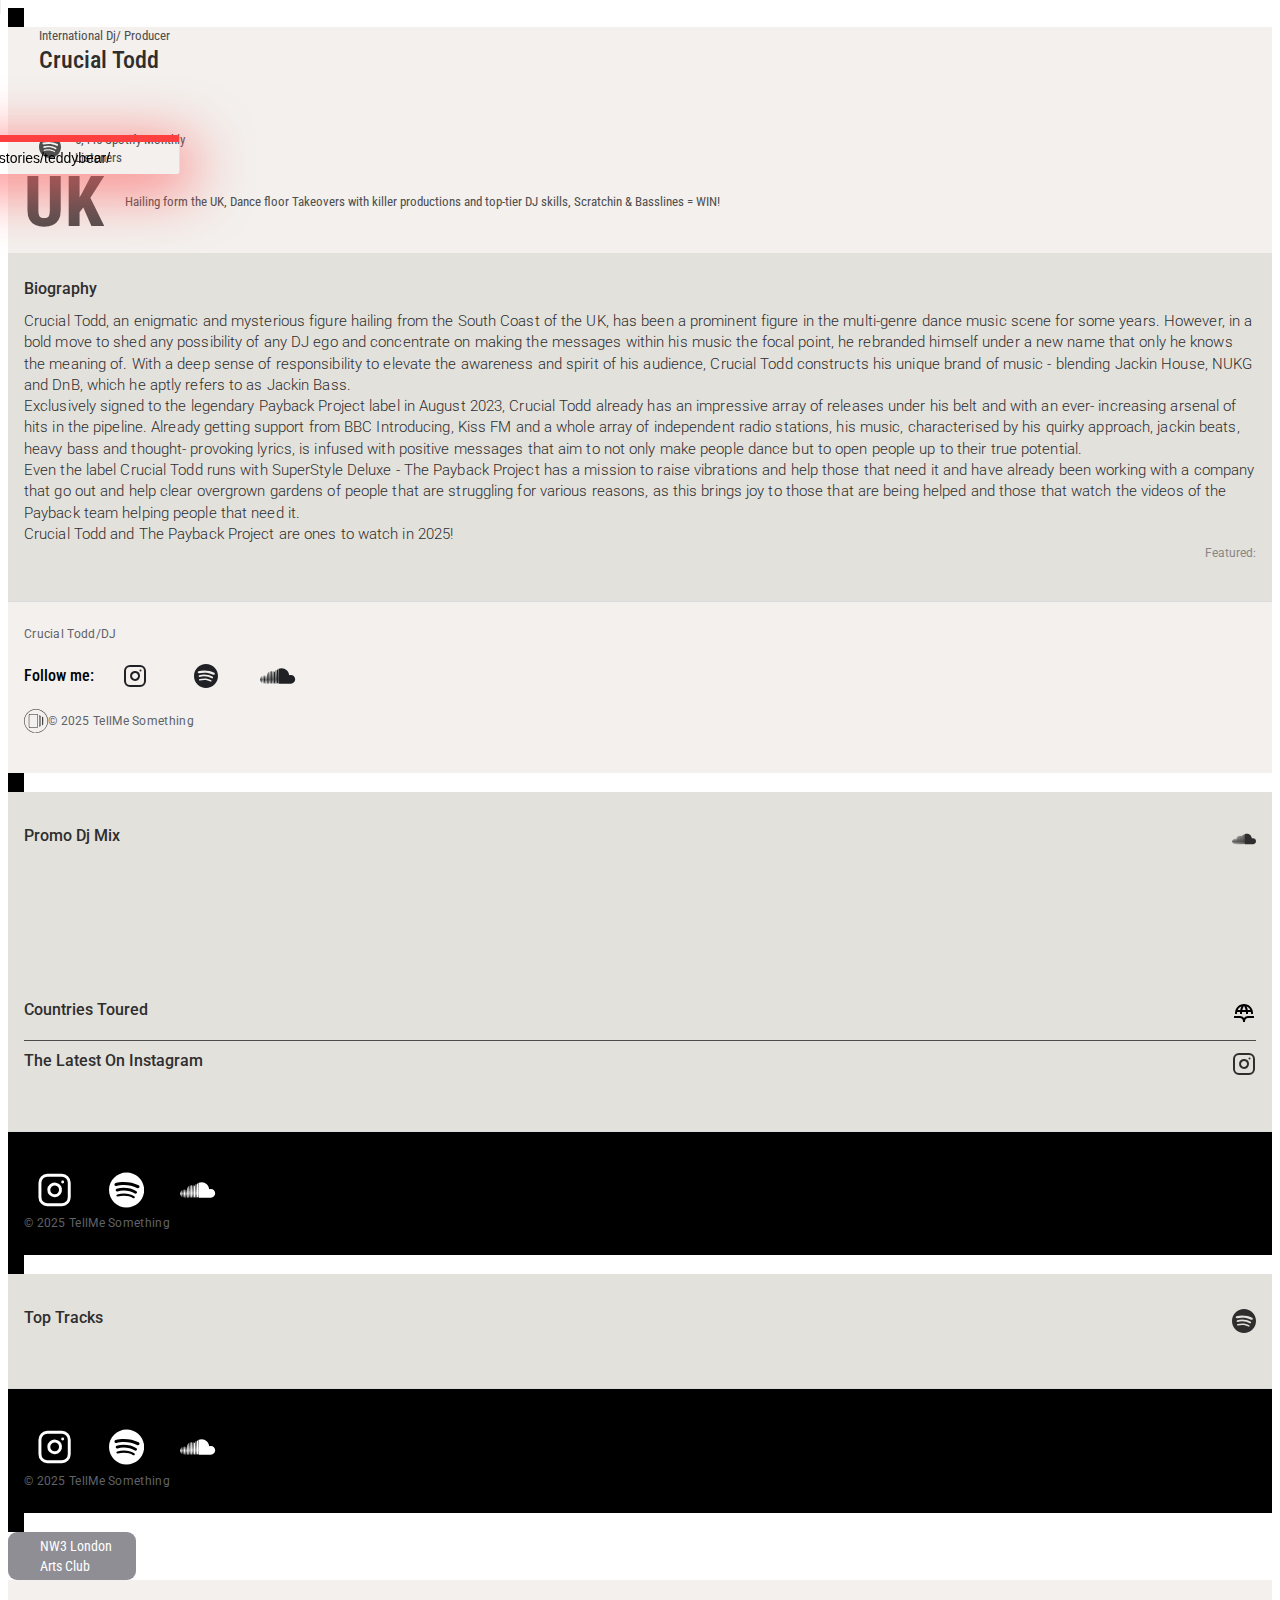
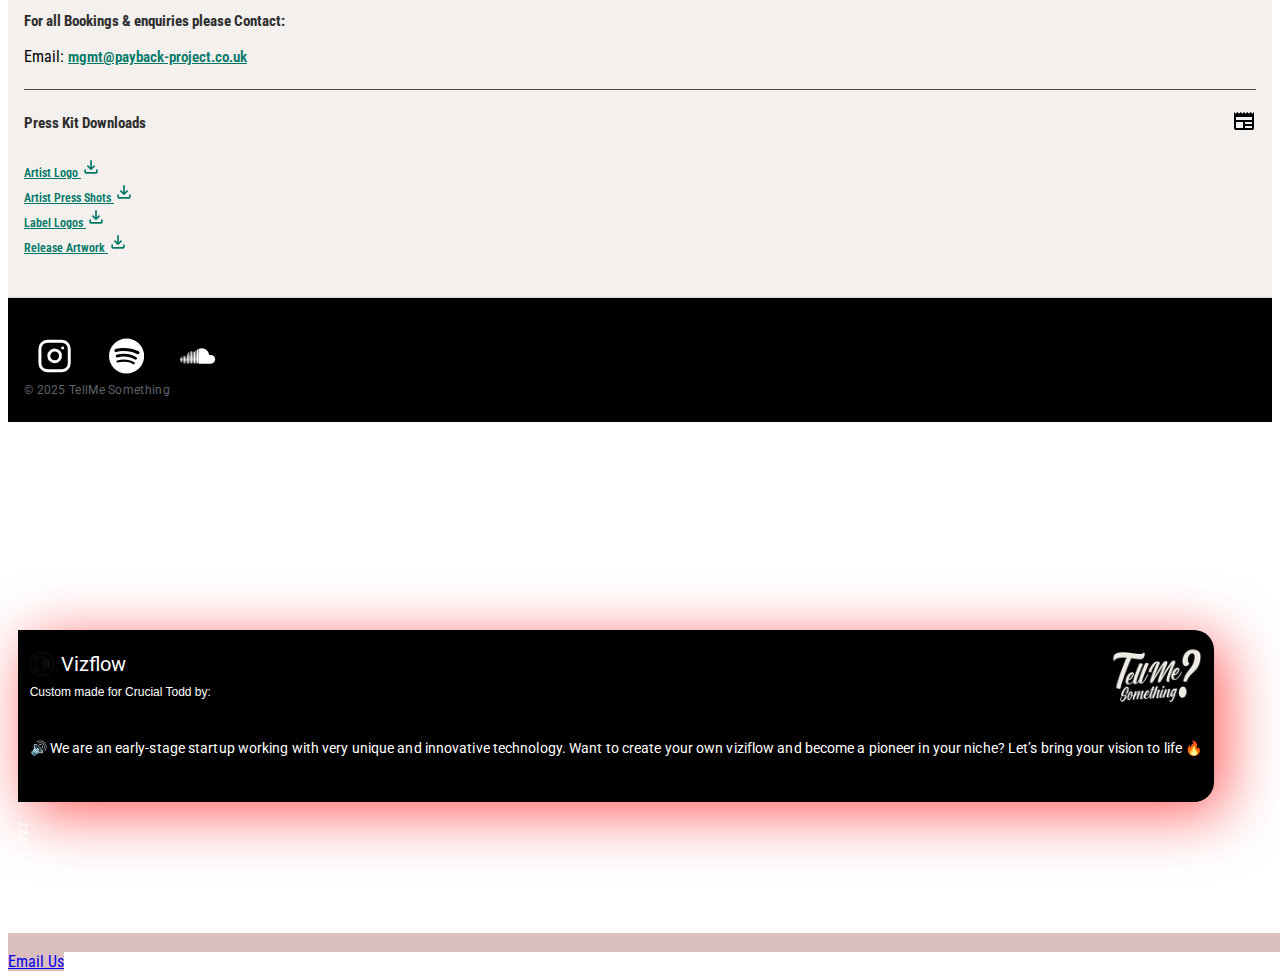
==== commit c4e1b3fd: "up" ====
--- a/index.html
+++ b/index.html
@@ -2435,8 +2435,7 @@
                 
                 https://yodeejay.co.uk/stories/teddybear/
                
-                <svg data-v-9318d734="" xmlns="http://www.w3.org/2000/svg" fill="none" viewBox="0 0 56 52" class="HeartIcon HeartIcon--front"><path fill="#EF4925" stroke="#000" d="m27.153 16.124.451.903.445-.907c.245-.5.486-1.011.73-1.531 1.026-2.177 2.117-4.495 3.836-6.639 2.11-2.63 5.17-4.996 10.216-6.367l.004-.001c3.242-.907 6.439-.165 8.768 1.927 2.33 2.094 3.84 5.586 3.598 10.263-.396 6.528-2.175 12.74-5.72 18.154-3.97 6.054-8.733 11.216-14.395 15.785-1.28 1.034-2.743 2.031-4.264 2.707-1.523.677-3.072 1.018-4.545.788l-.01-.001c-2.139-.292-4.163-.97-5.887-2.12-4.665-3.176-7.698-6.016-10.16-9.18-2.47-3.172-4.376-6.684-6.778-11.238v-.002C2.22 26.37 1.163 23.23.771 19.892c-.393-3.34-.118-6.84 1.282-9.882C5.122 3.396 12.28 1.675 17.938 5.126c3.6 2.238 7.03 6.445 8.597 9.86.072.202.196.412.299.584l.06.1c.097.16.185.306.259.454Z"></path><path fill="#161616" stroke="#000" d="M26.19 30.9h4.61c.297 0 .442.085.52.167.088.09.162.25.181.508.04.53-.165 1.281-.54 1.987-.992 1.8-3.339 2.929-5.567 2.789-1.1-.07-2.141-.447-2.955-1.18-.81-.727-1.43-1.835-1.643-3.431-.043-.396.024-.546.08-.614.064-.077.221-.18.648-.244.416-.062.991-.073 1.776-.059.397.007.826.02 1.303.034a188.288 188.288 0 0 0 1.586.043Zm7.106-8.138.002-.016.001-.017c.035-.585.41-.792.704-.78a.563.563 0 0 1 .412.202c.106.126.205.35.186.723-.02.366-.143.548-.25.636a.552.552 0 0 1-.44.108c-.354-.053-.677-.36-.615-.856Zm-14.867.743-.01.001-.008.002c-.257.047-.55-.103-.739-.482-.178-.356-.185-.78.008-1.094.038-.027.105-.064.214-.114a5.833 5.833 0 0 1 .056-.025c.047-.021.102-.046.145-.067.014-.006.033-.015.054-.027.215.013.37.098.485.217.147.15.25.377.283.635.032.258-.011.502-.105.675a.497.497 0 0 1-.383.279Z"></path></svg>
-  
+                
                      
                 </div>
           
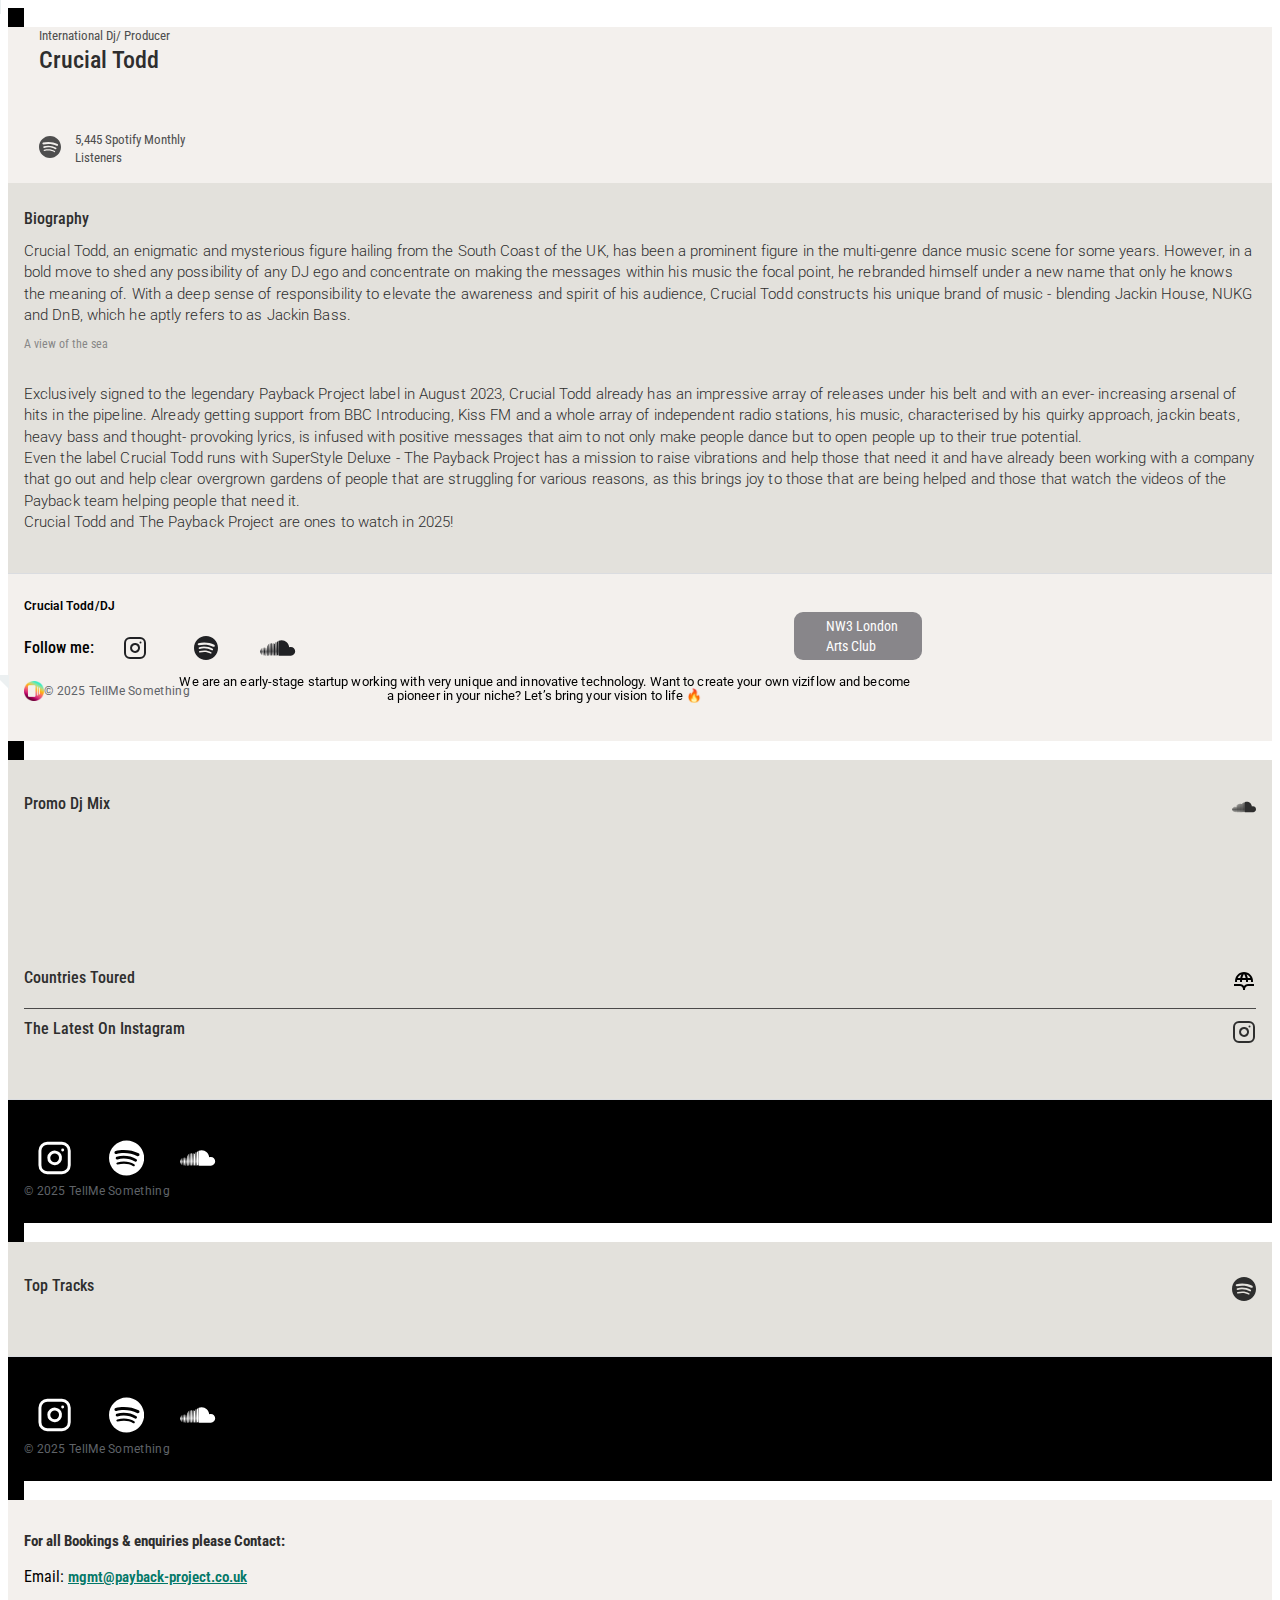
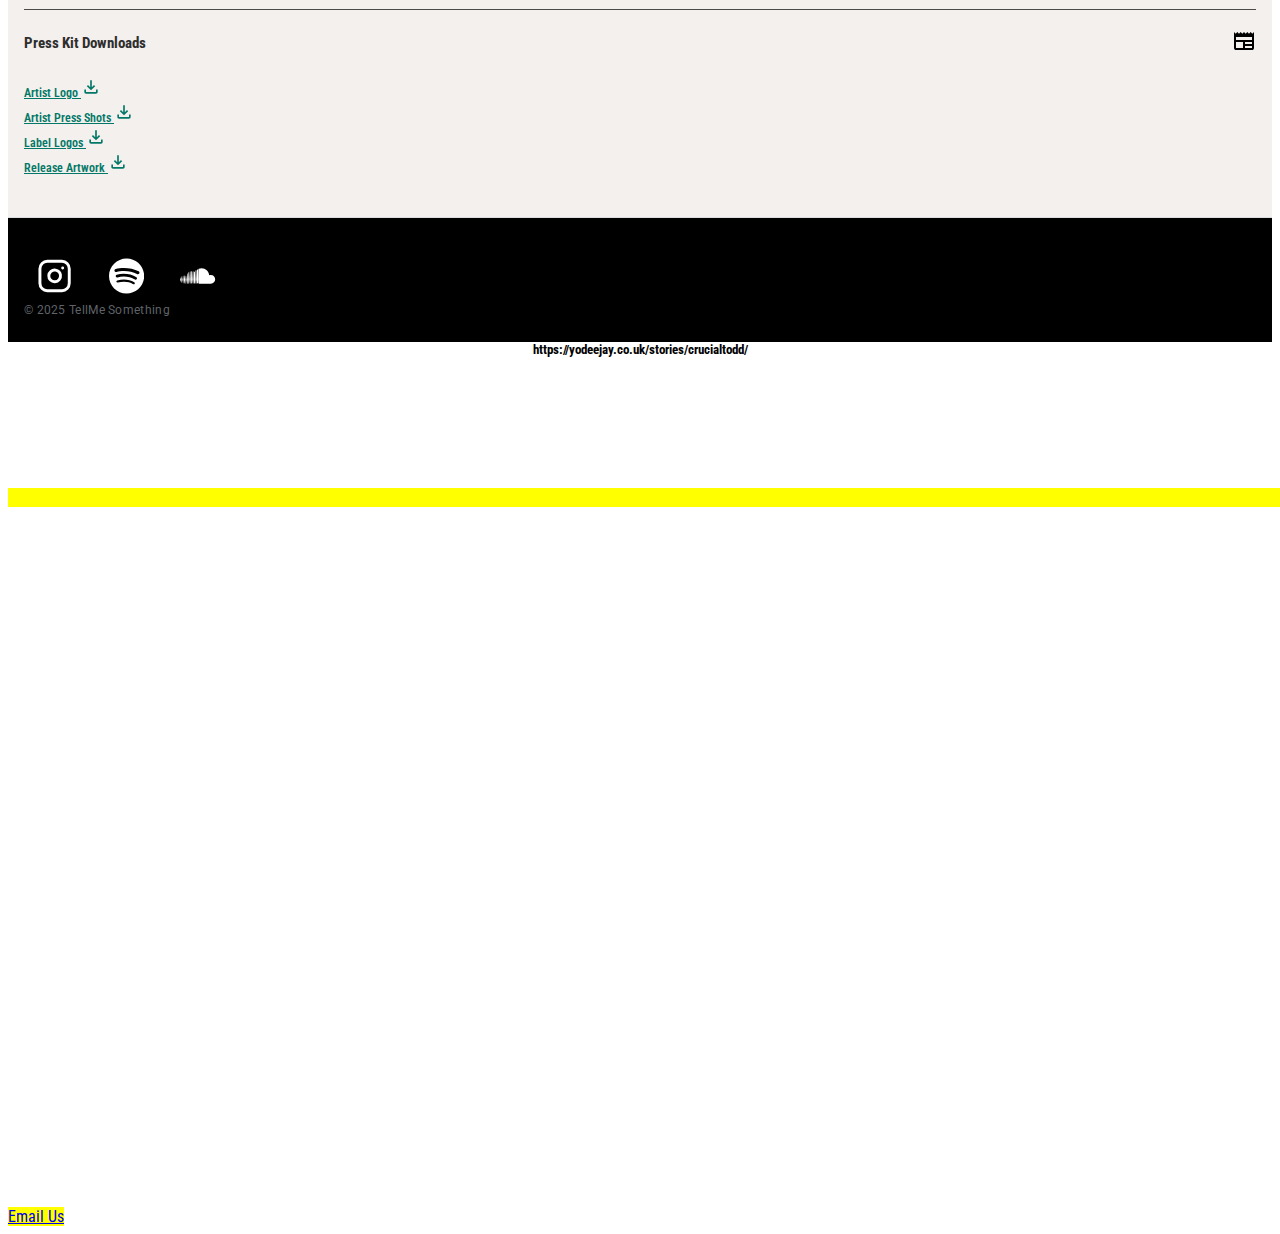
==== commit 61e09c2d: "up" ====
--- a/index.html
+++ b/index.html
@@ -287,7 +287,7 @@
  amp-story-page-attachment amp-img {
  max-width: 100%;
   height: auto;
-  margin: 10px 0 32px;
+
 }
 
  .fixed-height-container {
@@ -453,6 +453,12 @@
 }
 
 
+
+
+
+
+
+
 .img-container-logo { 
 
 width: 100%;
@@ -466,14 +472,14 @@
 
 .img-container-logo::after {
     content: '';
-        width: 92px;
-        height: 92px;
+        width: 120px;
+        height: 120px;
         
         background-image: url("assets/images/tms-logo--square.webp");
         background-repeat: no-repeat;
         background-position: center;
         background-size: cover;
-
+        top: 64.7%;
         position: absolute;
 
 }
@@ -505,7 +511,34 @@
         }
         100% {
           transform: scale(1);
-        }
+          
+        }
+      }
+    
+
+
+
+      .author-info {
+
+animation: test 7s ease-in-out .2s 1 forwards;
+}
+
+
+@keyframes test {
+    0%{
+    opacity: 1;
+    
+  }
+  50%{
+    opacity: 0.5;
+    
+  }
+  100%{
+    display: none;
+    opacity: 0;
+   
+  }
+
       }
     
 
@@ -856,8 +889,7 @@
             padding-top: 24px;
             color: #2e2e2e;
 
-            font-family: Roboto, Arial, sans-serif;
-            
+         
            
           
          
@@ -883,7 +915,14 @@
         }
 
    
-
+        amp-story-page-attachment figcaption {
+        font-size: 12px;
+  line-height: 16px;
+  letter-spacing: 0;
+
+  display: block;
+  color: #878787;
+}
 
 .details {
 align-items: center;
@@ -1318,7 +1357,7 @@
 </head>
 
 <body>
-    <amp-story id="ssd" standalone title="SuperStyle Deluxe" publisher="yodeejay" publisher-logo-src="https://yodeejay.co.uk/stories/ssd/assets/logo.png" 
+    <amp-story id="ct" standalone title="Crucial Todd" publisher="yodeejay" publisher-logo-src="https://yodeejay.co.uk/stories/ssd/assets/logo.png" 
         poster-portrait-src="https://yodeejay.co.uk/stories/ssd/assets/images/cover.jpg"  > 
 
 
@@ -1480,43 +1519,7 @@
 
                   </div>
 
-                  <div class="infobox-data">
-
-      
-
-                    <div class="item" style="display: flex;
-                    align-items: center; flex-direction: row; column-gap: 1.25rem;
-                    ">  
- 
- <div style="align-items: center;
- flex-direction: column;
- text-align: CENTER;
- 
- display: flex;"> 
- <span style="letter-spacing: 0.9px;
- line-height: 100%;
- font-size: 70px;
- font-weight: 800;">UK
- 
- 
- 
- </span>
- 
- 
- 
- </div>                                   
- 
- 
- <span>
-     Hailing form the UK, Dance floor Takeovers  with killer productions and top-tier DJ skills, Scratchin & Basslines = WIN!
- </span>
- 
- 
- </div>
- 
- 
- 
-               </div>
+
                   
               </div>
 
@@ -1537,12 +1540,19 @@
         
         
         </p>
-
+        <figure style="padding:
+        0;
+          
+        
+        margin: 10px 0 32px;">
         <amp-img src="assets/images/attachment1.jpg" layout="responsive" width="1080" height="566"      
          
          
          
         > </amp-img>
+        <figcaption>A view of the sea</figcaption>
+        </figure>
+
         
         <p>
             Exclusively signed to the legendary Payback Project label in August 2023, Crucial Todd already has an impressive array of releases under his belt and with an ever- increasing arsenal of hits in the pipeline. Already getting support from BBC Introducing, Kiss FM and a whole array of independent radio stations, his music, characterised by his quirky approach, jackin beats, heavy bass and thought- provoking lyrics, is infused with positive messages that aim to not only make people dance but to open people up to their true potential. 
@@ -1560,18 +1570,9 @@
 
          
 
-<span style="font-size: 12px;
-line-height: 16px;
-letter-spacing: 0; text-align: right;
-display: block; color: #878787;">Featured: </span>
-
-         <amp-img src="assets/images/featured.png" layout="responsive" width="1080" height="566"      
-         
-         
-         
-         > </amp-img>
-  
-           
+
+
+       
 
 
 
@@ -1625,7 +1626,8 @@
    <div class="footer-logo">
    
      
-<p> Crucial Todd/DJ</p>
+<p style="font-weight: 600;
+  color: black;"> Crucial Todd/DJ</p>
 
 
    
@@ -1698,17 +1700,9 @@
 
  <span style="display: flex; align-items: center; " >
 
-    <svg version="1.0" xmlns="http://www.w3.org/2000/svg" width="24" height="24" viewBox="0 0 200.000000 200.000000" preserveAspectRatio="xMidYMid meet">
-        <metadata>
-        Created by potrace 1.10, written by Peter Selinger 2001-2011
-        </metadata>
-        <g transform="translate(0.000000,200.000000) scale(0.100000,-0.100000)" fill="#202125" stroke="1px">
-        <path d="M801 1979 c-67 -13 -169 -48 -236 -82 -267 -132 -458 -368 -531 -655 -35 -138 -35 -348 1 -488 85 -334 336 -599 675 -710 77 -25 102 -28 260 -32 209 -5 297 11 446 82 220 104 371 251 476 461 83 165 101 259 96 481 -4 151 -8 178 -32 254 -58 177 -161 340 -284 447 -91 80 -147 117 -255 168 -144 68 -232 85 -416 84 -86 -1 -176 -5 -200 -10z m441 -57 c171 -52 296 -122 414 -235 122 -115 198 -241 260 -427 26 -79 28 -96 29 -255 0 -185 -5 -211 -68 -370 -63 -159 -212 -341 -354 -432 -153 -98 -297 -143 -479 -150 -190 -8 -302 16 -473 100 -240 117 -420 344 -497 623 -22 82 -30 276 -15 370 30 184 119 365 247 504 128 138 328 249 525 290 78 16 335 5 411 -18z"/>
-        <path d="M464 1576 c-67 -29 -64 -6 -64 -576 0 -565 -2 -543 60 -575 43 -22 597 -22 640 0 62 32 60 10 60 568 0 564 1 555 -65 583 -48 20 -585 20 -631 0z m600 -35 c57 -23 55 -5 56 -543 0 -480 -1 -499 -19 -517 -30 -30 -63 -32 -354 -29 -269 3 -269 3 -288 27 -18 22 -19 46 -19 516 0 271 3 501 6 510 4 10 19 22 34 29 39 16 545 22 584 7z"/>
-        <path d="M1280 1000 c0 -516 -4 -488 59 -455 60 31 62 45 59 471 l-3 386 -37 34 c-21 19 -47 34 -58 34 -20 0 -20 -6 -20 -470z m70 374 c6 -15 10 -172 10 -374 0 -202 -4 -359 -10 -374 -26 -69 -30 -17 -30 374 0 391 4 443 30 374z"/>
-        <path d="M1515 995 c0 -350 0 -355 20 -349 11 4 30 16 43 27 22 20 22 22 22 327 l0 307 -23 21 c-13 12 -32 22 -43 22 -18 0 -19 -11 -19 -355z"/>
-        </g>
-        </svg>
+<svg xmlns="http://www.w3.org/2000/svg" version="1.1" xmlns:xlink="http://www.w3.org/1999/xlink" xmlns:svgjs="http://svgjs.dev/svgjs" width="20" height="20" viewBox="0 0 200 200"><image width="200" height="200" xlink:href="[data-uri]"/><style>@media (prefers-color-scheme: light) { :root { filter: none; } }
+@media (prefers-color-scheme: dark) { :root { filter: none; } }
+</style></svg>
 
 
    
@@ -1750,7 +1744,35 @@
                         
                  
                  
-
+                    <amp-story-grid-layer template="vertical" class="gradient">
+
+
+
+                    
+
+<a   href="https://westhampsteadarts.com/"
+role="link"
+data-tooltip-text="Go to Club Site" style="color:white; display: flex; align-items: center;
+                        
+background: #0D0D1A77;border-radius: 9px;
+width: 8rem; top: 68%;
+left: 62%;
+position: absolute; text-decoration: none;"
+>
+                                    <div class="dot-container" animate-in="scale-fade-up" style="opacity: 0; transform: scale(0.8);">
+                                        <div class="dot"></div>
+                                      </div>
+                        <span style="font-size: 14px;
+                        line-height: 20px;
+                        font-weight: 400;
+                        ">NW3 London <br> Arts Club </span>
+
+                        
+</a>
+                                    
+
+                                </amp-story-grid-layer>
+                         
                   
 
                 <amp-story-grid-layer template="vertical">
@@ -2198,24 +2220,7 @@
         </amp-story-grid-layer>
 
 
-        <amp-story-grid-layer template="vertical" class="gradient">
-
-
-
-<div style="color:white; display: flex; align-items: center;
-
-background: #0D0D1A77;border-radius: 9px;
-width: 8rem;"> 
-            <div class="dot-container" animate-in="scale-fade-up" style="opacity: 0; transform: scale(0.8);">
-                <div class="dot"></div>
-              </div>
-<span style="font-size: 14px;
-line-height: 20px;
-font-weight: 400;
-">NW3 London <br> Arts Club </span>
-            </div>
-        </amp-story-grid-layer>
- 
+       
 
         <amp-story-page-attachment layout="nodisplay" class="attachment;" theme="light" cta-text="Get In Touch" title="Contacts"  cta-image="assets/images/avatar-icon.jpg"  >
 
@@ -2399,29 +2404,15 @@
         <!----Bookend Page-->
 
 
-        <amp-story-page id="page-bookend" style="background-color: #dbbfbe;  ">
-<amp-story-grid-layer template="fill">
-    <div style="background-color: #D97F73; max-width: 84%; margin-left: auto;"></div>
-</amp-story-grid-layer>
-
-
-            <amp-story-grid-layer template="fill" style="align-content: start; ">
-
-                <div class="wrong-footer" animate-in="fly-in-left" 
-                style="font-weight: normal;
-                font-size: 14px;
-                line-height: 18px;
-               
-                color: black;
-                width: 22em;
-                border-top: 0.5em solid rgb(254, 63, 63);
-                position: absolute;
-                left: 10%;
-                top: 15%;
-                font-family: Arial,sans-serif;
-                padding: 0.5em 0.8em;
-                transform: translate(-278.578px);
-                border-radius: 0.2em; box-shadow: 11px 11px 60px #FF5E5E;"
+        <amp-story-page id="page-bookend" style="background-color: yellow;  ">
+
+            
+
+
+            <amp-story-grid-layer template="vertical" style="align-content: start; ">
+
+                <div class="barcode-section"  
+                style="text-align: center; font-weight: bold; font-size: .8em;"
                 
                 
                 
@@ -2433,112 +2424,15 @@
                 
                 
                 
-                https://yodeejay.co.uk/stories/teddybear/
+                https://yodeejay.co.uk/stories/crucialtodd/
                
                 
                      
                 </div>
-          
-
- 
-
-
-
-  
+
         </amp-story-grid-layer>
 
-        <amp-story-grid-layer template="fill" style="" >
-
-            <div style="display: flex; align-items: center; justify-content: center;">
-
-        <div class="author-info" animate-in="fly-in-left"  style="  background-color: #F3D4D3; background-color: black;
-    
-  color: white;
-  box-shadow: 11px 11px 60px #FF5E5E;
-  bottom: 126px;
-  margin-right: 3rem;
-  margin-top: 13rem;
-  padding:
-0 12px 28px ;
-border-top-right-radius: 20px;
-  border-bottom-right-radius: 20px;
-
-  ">  
-  <div style="display: flex; flex-direction: row; justify-content: space-between; align-items: center;"> 
-    <div> 
-  <div class="icon-tile-col" style=" margin-bottom: 8px;  display: flex;
-  align-items: center;
-  gap:
-7px;"
-  >
- <svg version="1.0" xmlns="http://www.w3.org/2000/svg" width="24" height="24" viewBox="0 0 200.000000 200.000000" preserveAspectRatio="xMidYMid meet">
-    <metadata>
-    Created by potrace 1.10, written by Peter Selinger 2001-2011
-    </metadata>
-    <g transform="translate(0.000000,200.000000) scale(0.100000,-0.100000)" fill="#202125" stroke="1px">
-    <path d="M801 1979 c-67 -13 -169 -48 -236 -82 -267 -132 -458 -368 -531 -655 -35 -138 -35 -348 1 -488 85 -334 336 -599 675 -710 77 -25 102 -28 260 -32 209 -5 297 11 446 82 220 104 371 251 476 461 83 165 101 259 96 481 -4 151 -8 178 -32 254 -58 177 -161 340 -284 447 -91 80 -147 117 -255 168 -144 68 -232 85 -416 84 -86 -1 -176 -5 -200 -10z m441 -57 c171 -52 296 -122 414 -235 122 -115 198 -241 260 -427 26 -79 28 -96 29 -255 0 -185 -5 -211 -68 -370 -63 -159 -212 -341 -354 -432 -153 -98 -297 -143 -479 -150 -190 -8 -302 16 -473 100 -240 117 -420 344 -497 623 -22 82 -30 276 -15 370 30 184 119 365 247 504 128 138 328 249 525 290 78 16 335 5 411 -18z"></path>
-    <path d="M464 1576 c-67 -29 -64 -6 -64 -576 0 -565 -2 -543 60 -575 43 -22 597 -22 640 0 62 32 60 10 60 568 0 564 1 555 -65 583 -48 20 -585 20 -631 0z m600 -35 c57 -23 55 -5 56 -543 0 -480 -1 -499 -19 -517 -30 -30 -63 -32 -354 -29 -269 3 -269 3 -288 27 -18 22 -19 46 -19 516 0 271 3 501 6 510 4 10 19 22 34 29 39 16 545 22 584 7z"></path>
-    <path d="M1280 1000 c0 -516 -4 -488 59 -455 60 31 62 45 59 471 l-3 386 -37 34 c-21 19 -47 34 -58 34 -20 0 -20 -6 -20 -470z m70 374 c6 -15 10 -172 10 -374 0 -202 -4 -359 -10 -374 -26 -69 -30 -17 -30 374 0 391 4 443 30 374z"></path>
-    <path d="M1515 995 c0 -350 0 -355 20 -349 11 4 30 16 43 27 22 20 22 22 22 327 l0 307 -23 21 c-13 12 -32 22 -43 22 -18 0 -19 -11 -19 -355z"></path>
-    </g>
-    </svg>
-
-
-
-  <span style="font-family: Google Sans,Roboto,Arial,sans-serif; font-size: 20px; ">  Vizflow 
-</span>
-</div>
-
-    <span style="font-family: Arial,sans-serif;
-    font-weight: 400; font-size: 12px;
-    line-height: 16px;
-    letter-spacing: 0; display:block; ">Custom made  for Crucial Todd by:
-
-  
-</span>
-</div>
-
-
-
-<div style="width:92px; width: 92px;
-height: 92px;
-
-"> 
-
-    
-    <div class="img-container-logo">
-    </div>
-    </div>
-
-
-
-
-
-
-</div>
-
-<p style=" 
-color: white; 
-
-
-
-
-"> 
-🔊 We are an early-stage startup  working with very unique and innovative technology. Want to create your own viziflow and become a pioneer in your niche? Let’s bring your vision to life 🔥
-
-
-</p>      
-  
-</div>  
-
-
-</div> 
-         
-  
-          </div>   
-  
-
-        </amp-story-grid-layer>
+   
         <amp-story-grid-layer template="vertical" style="padding:0;" >
     
 <span style="color:white; writing-mode: vertical-rl; /* Rotate the text vertically */
@@ -2552,9 +2446,64 @@
 transform: rotate(180deg); /* Optional: rotates the text direction if needed */">Updated: 01.02.2022 </span>
      
     
+ 
         </amp-story-grid-layer>
 
-
+        <amp-story-grid-layer template="vertical" style="padding:0;" >
+
+          
+
+    
+                   <div class="animation-containerh" style=" height:700px; min-height:100%;
+                   "
+                   
+                   >
+
+
+                   <amp-img  src="assets/images/tms-logo--square.webp"  animate-in="fly-in-top"
+                   animate-in-delay="5s"
+                   animate-in-duration="1s" width="170px" height="170px" layout="responsive" style="max-height: 170px; margin:auto;
+                 position:relative;
+                          top: 52.7%;
+                   
+                   max-width: 170px;"
+                                 >
+                                 </amp-img>
+
+                
+                 <div class="author-info"   style="  background-color: transparent; 
+                 position: fixed;
+               
+                   top: 75%;
+                 
+                 border-radius: 6px;
+                             color: black;
+                  
+           
+             
+                             bottom: 126px;
+                            
+                            
+                             padding:
+                           0 12px 28px ;
+                           
+                           
+                             ">  
+                           
+                           <p style=" width: 70%; line-height: 1.1em; font-size: .8em; text-align: center;
+                           margin:
+                         auto;
+                           "> 
+                      We are an early-stage startup  working with very unique and innovative technology. Want to create your own viziflow and become a pioneer in your niche? Let’s bring your vision to life 🔥
+                           
+                           
+                           </p>      
+                             
+                           </div>  
+
+
+                        </div>                     
+                    </amp-story-grid-layer>
 
             <amp-story-page-outlink layout="nodisplay" theme="custom" 
                 cta-accent-color="green"   cta-accent-element="text"
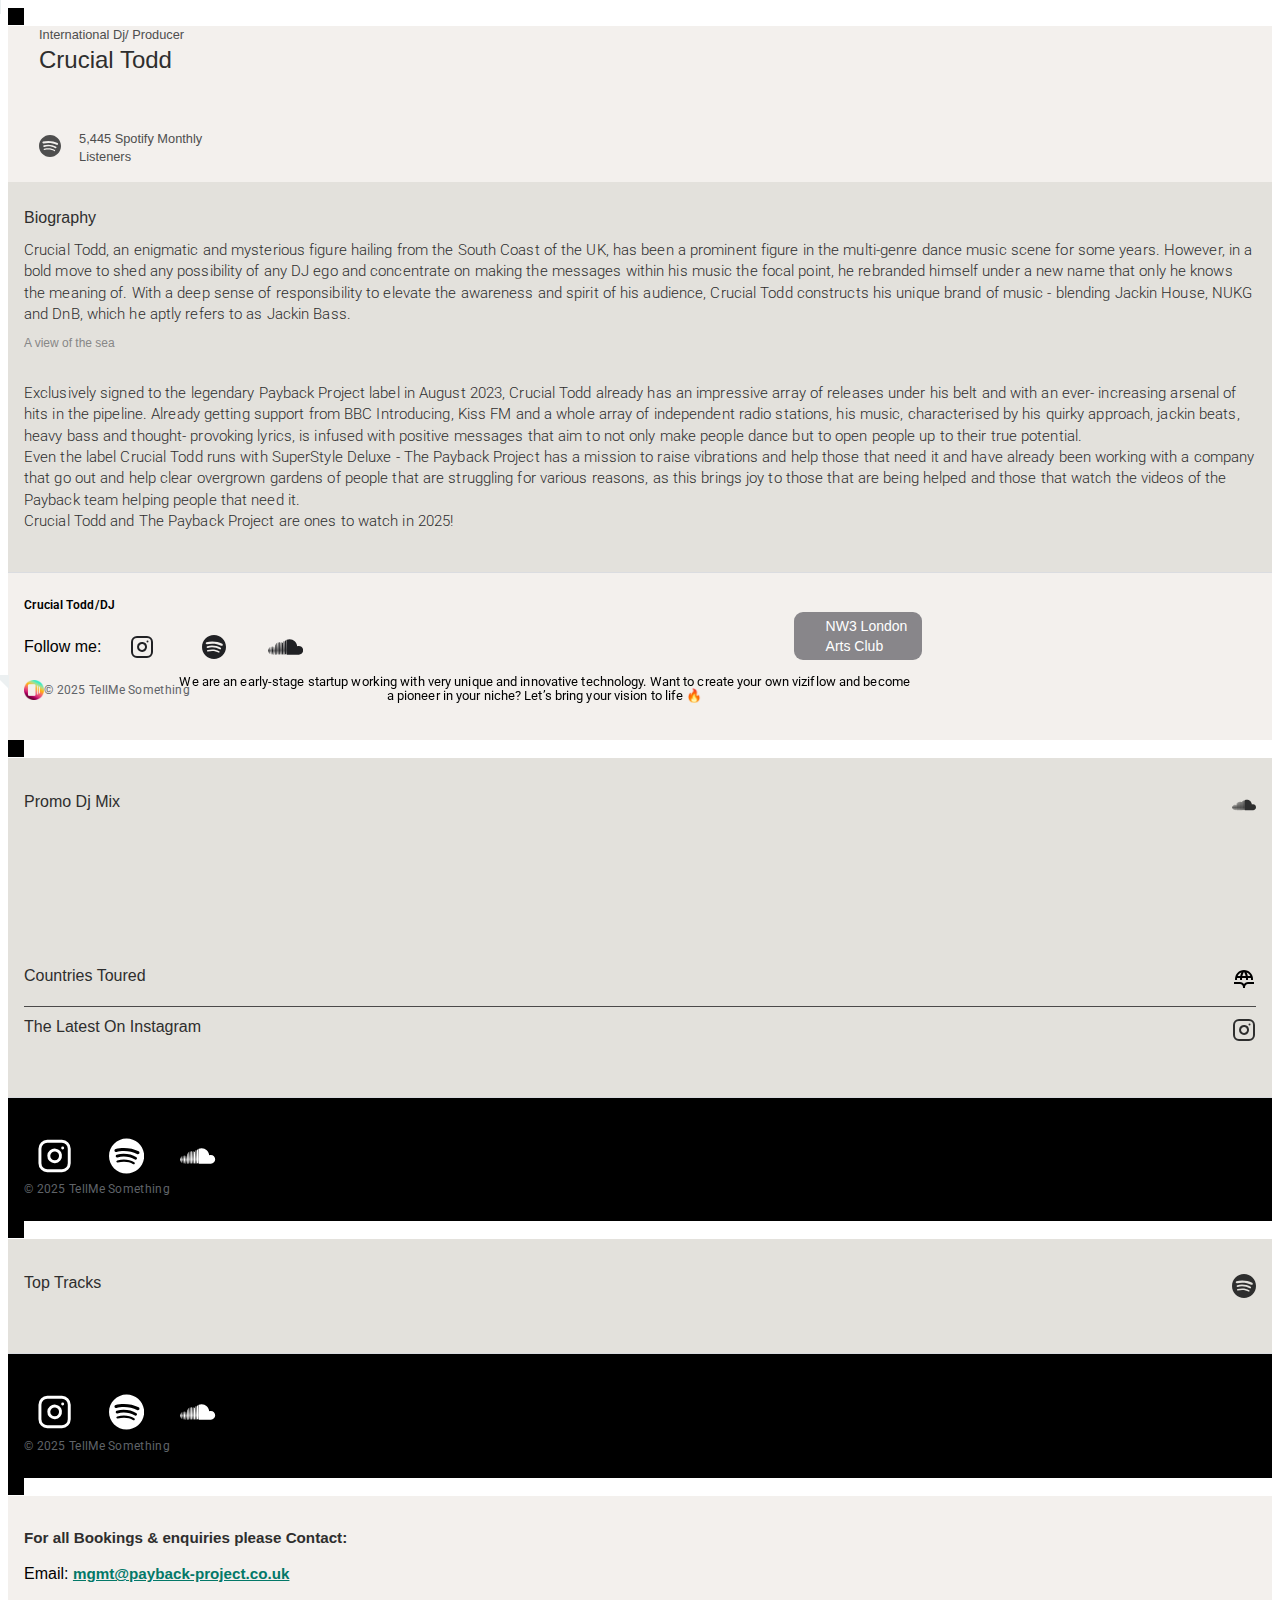
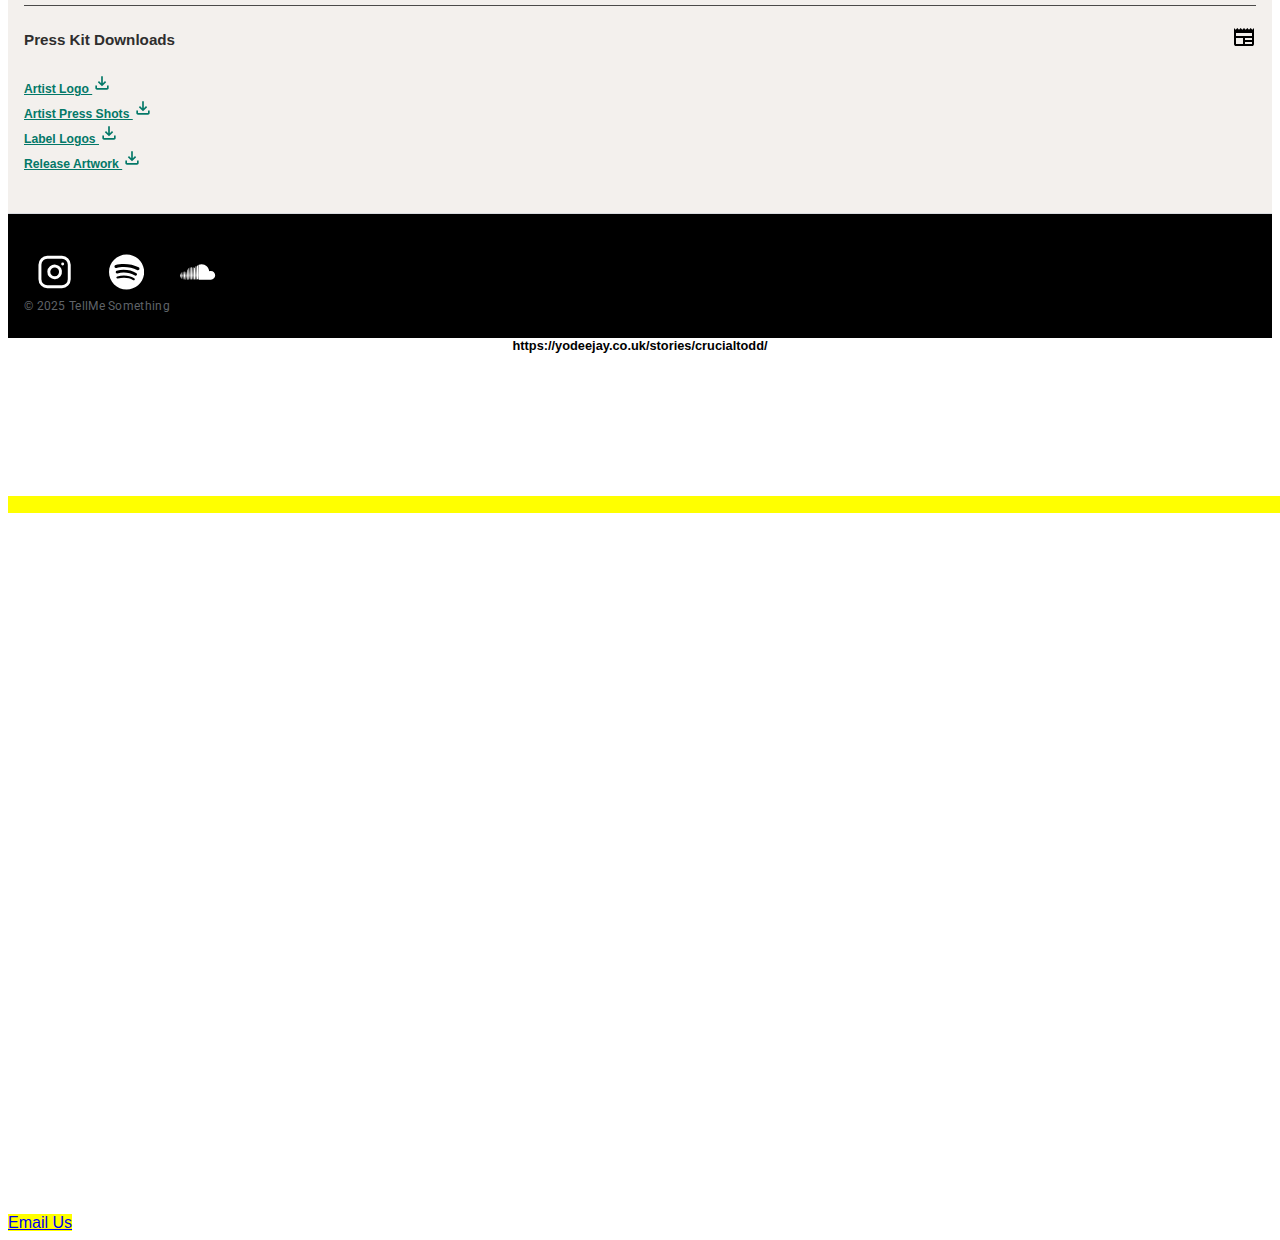
==== commit 0800846e: "up" ====
--- a/index.html
+++ b/index.html
@@ -34,8 +34,10 @@
     <!-- Fonts -->
 
     <link rel="preconnect" href="https://fonts.googleapis.com">
-       <link rel="preconnect dns-prefetch" href="https://fonts.gstatic.com/" crossorigin>
-    <link href="https://fonts.googleapis.com/css2?family=Roboto+Condensed:ital,wght@0,100..900;1,100..900&display=swap" rel="stylesheet">
+    <link rel="preconnect" href="https://fonts.gstatic.com">
+    <link href="https://fonts.googleapis.com/css2?family=Poppins:wght@400;700&display=swap" rel="stylesheet">
+    
+    
     <link
         href="https://fonts.googleapis.com/css2?family=Open+Sans:wght@500;600;800&family=Roboto:wght@300;400;500;700&display=swap"
         rel="stylesheet">
@@ -2472,7 +2474,7 @@
 
                 
                  <div class="author-info"   style="  background-color: transparent; 
-                 position: fixed;
+                 position: absolute;
                
                    top: 75%;
                  
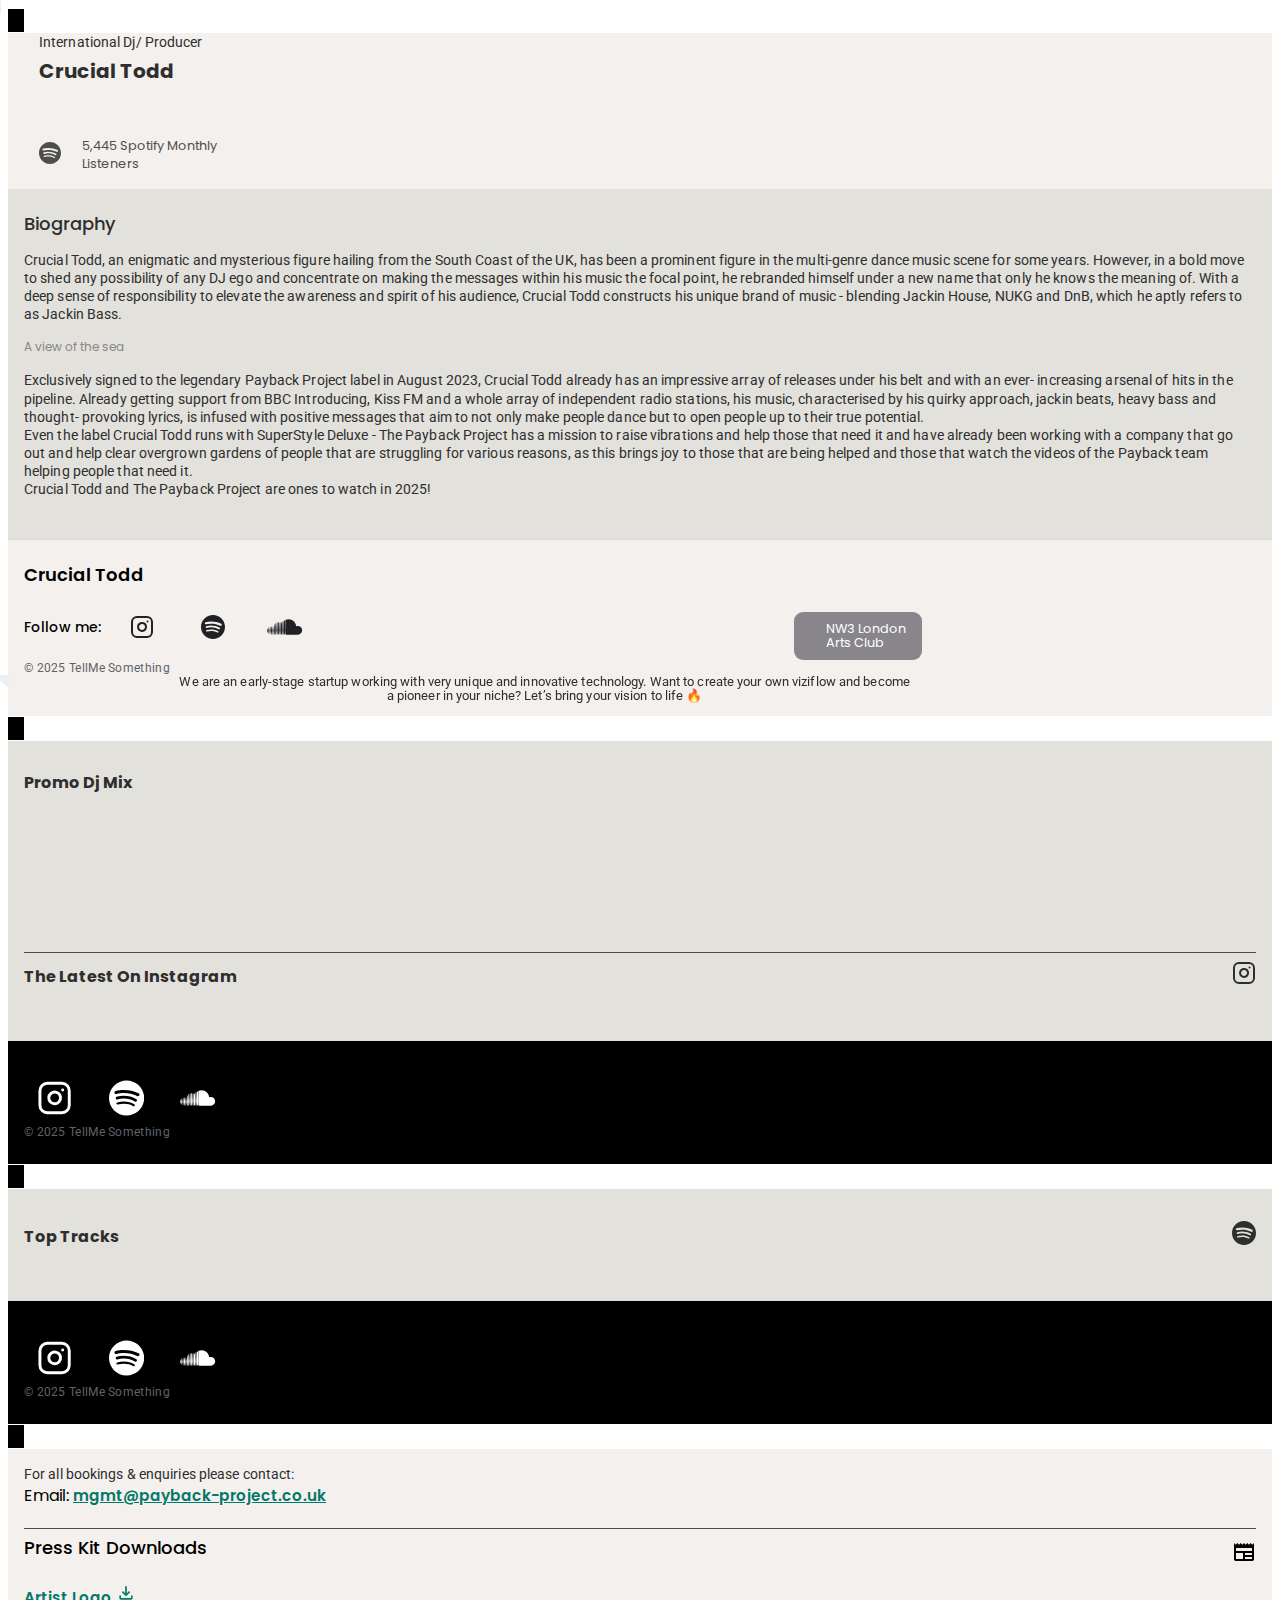
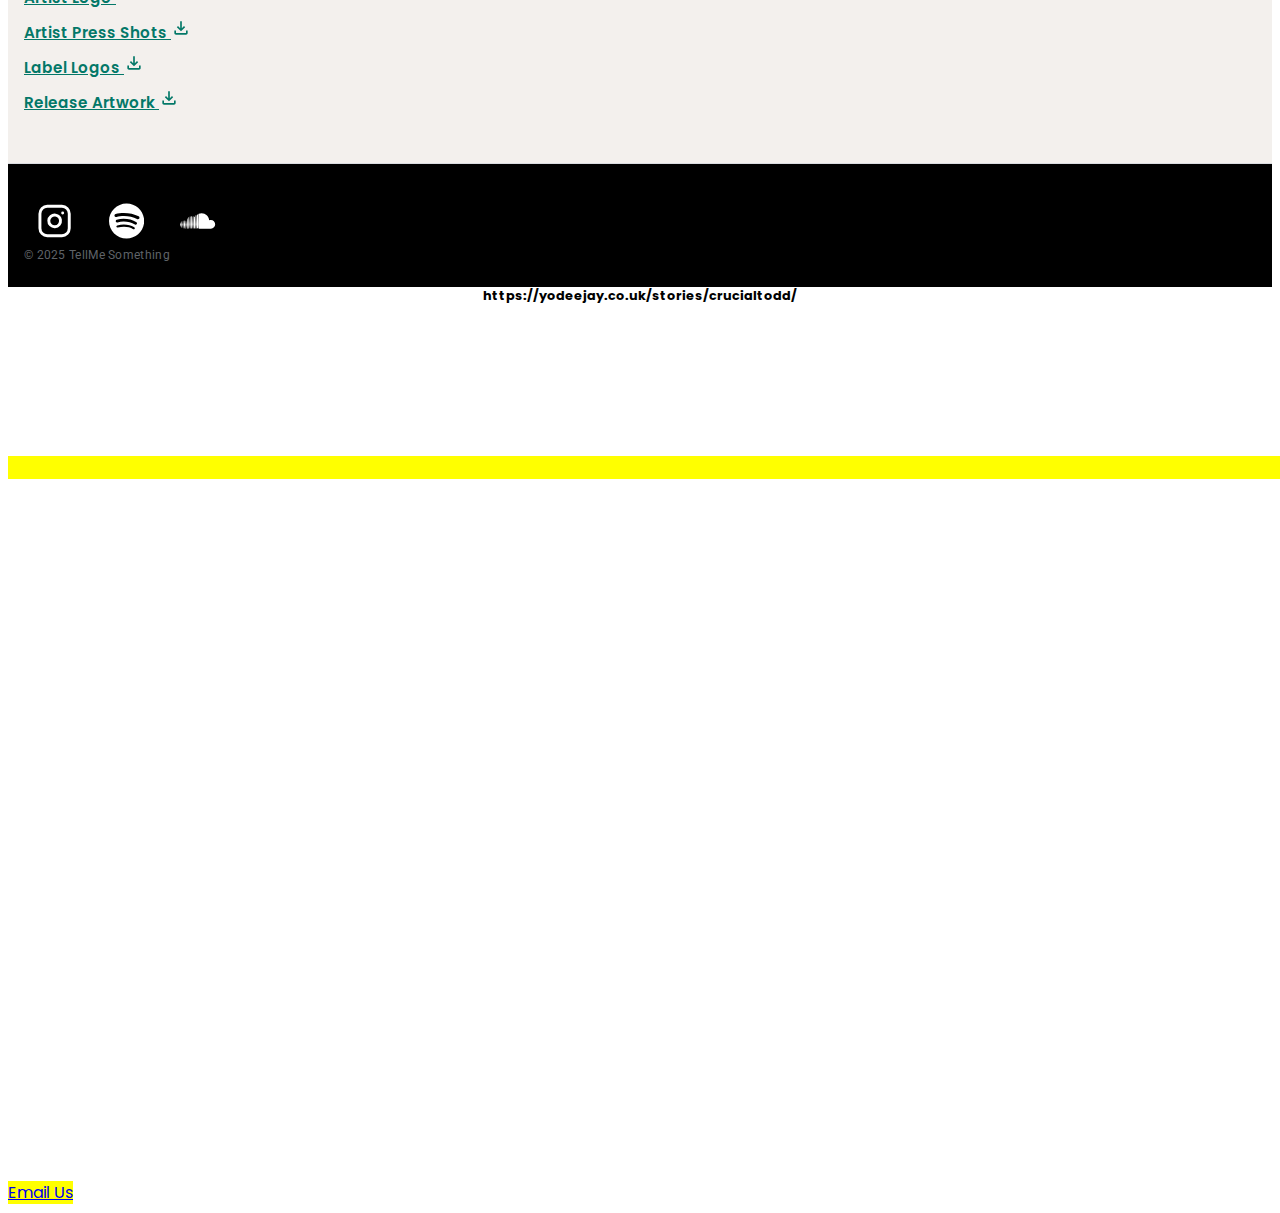
==== commit 3be4a26a: "up" ====
--- a/index.html
+++ b/index.html
@@ -82,22 +82,66 @@
 
         amp-story-page {
             background-color: #0D0D1A;
-            font-family: "Roboto Condensed", sans-serif;
+            font-family: 'Poppins', sans-serif;
   font-optical-sizing: auto;
 
   font-style: normal;
         }
 
-
+h1 {
+    font-size:24px;
+    line-height: 1.2;
+}
+
+        h2 {
+            font-size:20px;
+            line-height: 1.2;
+        }
+
+
+        h3 {
+            font-size:18px;
+            line-height: 1.2;
+            margin:
+0 0 16px;
+  font-weight: 500;
+
+        }
+
+
+
+        h4 {
+
+            font-size:16px;
+            line-height: 1.2;
+            margin:0;
+        }
         amp-story-page p {
             font-weight: 400;
-  line-height: 24px;
+  line-height: 1.3;
   letter-spacing: .1px;
   font-family: Google Sans,Roboto,Arial,sans-serif;
   font-size: 14px;
-        }
-
-      
+  margin:0;
+  color: #2e2e2e;
+        }
+
+   
+        
+.mt1 {
+
+    margin-top:16px;
+}
+
+.mb1 {
+    margin-bottom:16px; 
+}
+
+.mt2 {
+    margin-top:8px;
+}
+
+
   /**Colors**/
 
   .gradient {
@@ -286,11 +330,20 @@
 
  /*** MEDIA ****/
  /* Images */
+
+ amp-story-page-attachment figure {
+    margin: 16px 0 16px;
+ }
  amp-story-page-attachment amp-img {
  max-width: 100%;
   height: auto;
 
-}
+
+}
+
+
+
+
 
  .fixed-height-container {
      position: relative;
@@ -767,7 +820,7 @@
 
 amp-instagram {
 
-        margin-top: 1em;
+        margin-top: 8px;
 
 }
 
@@ -785,7 +838,7 @@
        display: flex;
 flex-direction: row;
 align-items: center;
-margin: 0;
+
 padding: 8px 0px; justify-content: space-between; 
 }
 
@@ -803,17 +856,13 @@
 } 
 amp-story-page-attachment h2 {  
     margin: 0 0 10px;
-  font-size: 1.4em;
-  line-height: 1.4;
+    font-weight: bold;
+    font-size: 20px;
+    line-height: 1.2;
   color: #2e2e2e;
 }
 
-amp-story-page-attachment h3 {  
-line-height: 1.4;
-  font-size: 0.95em;
-  margin: 1em 0;
-  color: #2e2e2e;
-}
+
 
 amp-story-page-attachment a {  
     font-weight: 600;
@@ -868,10 +917,15 @@
 margin: 0;
   list-style: none;
   padding: 0;
-  font-size: .8em;
-  line-height: 1.4;
+
   color: #4e4e4e;
 }
+
+.attachment_infobox li {
+    margin-bottom: 8px;
+}
+
+
 
         .attachment_infobox_photo-wrapper {
             display: flex;
@@ -897,24 +951,8 @@
          
         }
 
-        amp-story-page-attachment h4{
-       
-            margin: 0;
-          
-            font-weight: 500;
-    font-size: 16px;
-    line-height: 24px;
-    padding-bottom: 10px;
-
-        }
-
-        .attachment_supporting-text p {
-            font-size: 0.95em;
-  font-weight: 300;
-  margin: 0;
-  line-height: 1.4;
-  color: #2e2e2e;
-        }
+   
+      
 
    
         amp-story-page-attachment figcaption {
@@ -949,13 +987,7 @@
             padding-bottom: 1.666em;
         }
 
-        .infobox h3 {
-
-            font-size: 20px;
-            font-weight: 400;
-            line-height: 26px;
-            margin-block: 0;
-        }
+     
 
         .infobox-data {
  
@@ -1207,8 +1239,8 @@
             margin-right: 10px;
             min-width: 5%;
             font-weight: 500;
-    font-size: 16px;
-    line-height: 24px;
+    font-size: 14px;
+    line-height: 1.3;
 
        
             list-style: none;
@@ -1487,8 +1519,8 @@
   justify-content: space-between;
   height: 140px;  ">
 
-  <ul> <li> International Dj/ Producer</li>
-    <li>   <h1>Crucial Todd</h1> </li>
+  <ul> <li> <p>International Dj/ Producer</p> </li>
+    <li>   <h2>Crucial Todd</h2> </li>
   
         
   </ul>
@@ -1535,7 +1567,7 @@
       <div class="attachment_bg-grey ">
           <div class="attachment_supporting-text pr1 pl1 pb1">
 
-            <h4>Biography</h4>
+            <h3>Biography</h3>
 
          <p>
             Crucial Todd, an enigmatic and mysterious figure hailing from the South Coast of the UK, has been a prominent figure in the multi-genre dance music scene for some years. However, in a bold move to shed any possibility of any DJ ego and concentrate on making the messages within his music the focal point, he rebranded himself under a new name that only he knows the meaning of. With a deep sense of responsibility to elevate the awareness and spirit of his audience, Crucial Todd constructs his unique brand of music - blending Jackin House, NUKG and DnB, which he aptly refers to as Jackin Bass. 
@@ -1544,9 +1576,7 @@
         </p>
         <figure style="padding:
         0;
-          
-        
-        margin: 10px 0 32px;">
+         ">
         <amp-img src="assets/images/attachment1.jpg" layout="responsive" width="1080" height="566"      
          
          
@@ -1628,8 +1658,8 @@
    <div class="footer-logo">
    
      
-<p style="font-weight: 600;
-  color: black;"> Crucial Todd/DJ</p>
+<h3 style="font-weight: 600;
+  color: black; margin-bottom: 8px;"> Crucial Todd</h3>
 
 
    
@@ -1702,9 +1732,7 @@
 
  <span style="display: flex; align-items: center; " >
 
-<svg xmlns="http://www.w3.org/2000/svg" version="1.1" xmlns:xlink="http://www.w3.org/1999/xlink" xmlns:svgjs="http://svgjs.dev/svgjs" width="20" height="20" viewBox="0 0 200 200"><image width="200" height="200" xlink:href="[data-uri]"/><style>@media (prefers-color-scheme: light) { :root { filter: none; } }
-@media (prefers-color-scheme: dark) { :root { filter: none; } }
-</style></svg>
+
 
 
    
@@ -1764,8 +1792,8 @@
                                     <div class="dot-container" animate-in="scale-fade-up" style="opacity: 0; transform: scale(0.8);">
                                         <div class="dot"></div>
                                       </div>
-                        <span style="font-size: 14px;
-                        line-height: 20px;
+                        <span style="font-size: .8em;
+                        line-height: 1.1;
                         font-weight: 400;
                         ">NW3 London <br> Arts Club </span>
 
@@ -1811,34 +1839,20 @@
                             
                             <span>       
                                 
-                                <svg role="img" viewBox="0 0 24 24" width="24" height="24" xmlns="http://www.w3.org/2000/svg" fill="#2e2e2e">
-                                    <title>SoundCloud</title>
-                                    <path d="M1.175 12.225c-.051 0-.094.046-.101.1l-.233 2.154.233 2.105c.007.058.05.098.101.098.05 0 .09-.04.099-.098l.255-2.105-.27-2.154c0-.057-.045-.1-.09-.1m-.899.828c-.06 0-.091.037-.104.094L0 14.479l.165 1.308c0 .055.045.094.09.094s.089-.045.104-.104l.21-1.319-.21-1.334c0-.061-.044-.09-.09-.09m1.83-1.229c-.061 0-.12.045-.12.104l-.21 2.563.225 2.458c0 .06.045.12.119.12.061 0 .105-.061.121-.12l.254-2.474-.254-2.548c-.016-.06-.061-.12-.121-.12m.945-.089c-.075 0-.135.06-.15.135l-.193 2.64.21 2.544c.016.077.075.138.149.138.075 0 .135-.061.15-.15l.24-2.532-.24-2.623c0-.075-.06-.135-.135-.135l-.031-.017zm1.155.36c-.005-.09-.075-.149-.159-.149-.09 0-.158.06-.164.149l-.217 2.43.2 2.563c0 .09.075.157.159.157.074 0 .148-.068.148-.158l.227-2.563-.227-2.444.033.015zm.809-1.709c-.101 0-.18.09-.18.181l-.21 3.957.187 2.563c0 .09.08.164.18.164.094 0 .174-.09.18-.18l.209-2.563-.209-3.972c-.008-.104-.088-.18-.18-.18m.959-.914c-.105 0-.195.09-.203.194l-.18 4.872.165 2.548c0 .12.09.209.195.209.104 0 .194-.089.21-.209l.193-2.548-.192-4.856c-.016-.12-.105-.21-.21-.21m.989-.449c-.121 0-.211.089-.225.209l-.165 5.275.165 2.52c.014.119.104.225.225.225.119 0 .225-.105.225-.225l.195-2.52-.196-5.275c0-.12-.105-.225-.225-.225m1.245.045c0-.135-.105-.24-.24-.24-.119 0-.24.105-.24.24l-.149 5.441.149 2.503c.016.135.121.24.256.24s.24-.105.24-.24l.164-2.503-.164-5.456-.016.015zm.749-.134c-.135 0-.255.119-.255.254l-.15 5.322.15 2.473c0 .15.12.255.255.255s.255-.12.255-.27l.15-2.474-.165-5.307c0-.148-.12-.27-.271-.27m1.005.166c-.164 0-.284.135-.284.285l-.103 5.143.135 2.474c0 .149.119.277.284.277.149 0 .271-.12.284-.285l.121-2.443-.135-5.112c-.012-.164-.135-.285-.285-.285m1.184-.945c-.045-.029-.105-.044-.165-.044s-.119.015-.165.044c-.09.054-.149.15-.149.255v.061l-.104 6.048.115 2.449v.008c.008.06.03.135.074.18.058.061.142.104.234.104.08 0 .158-.044.209-.09.058-.06.091-.135.091-.225l.015-.24.117-2.203-.135-6.086c0-.104-.061-.193-.135-.239l-.002-.022zm1.006-.547c-.045-.045-.09-.061-.15-.061-.074 0-.149.016-.209.061-.075.061-.119.15-.119.24v.029l-.137 6.609.076 1.215.061 1.185c0 .164.148.314.328.314.181 0 .33-.15.33-.329l.15-2.414-.15-6.637c0-.12-.074-.221-.165-.277m8.934 3.777c-.405 0-.795.086-1.139.232-.24-2.654-2.46-4.736-5.188-4.736-.659 0-1.305.135-1.889.359-.225.09-.27.18-.285.359v9.368c.016.18.15.33.33.345h8.185C22.681 17.218 24 15.914 24 14.28s-1.319-2.952-2.938-2.952">
-                                    </path>
-                                </svg>
+                               
                         
                         </span>
                         </div>
                     
 
                        
-                        <iframe width="100%" height="120" src="https://player-widget.mixcloud.com/widget/iframe/?hide_cover=1&light=1&feed=%2FCRUCIALTODD%2F20-minute-demo-mix%2F" frameborder="0" ></iframe>
-
-                            <amp-soundcloud height="166"  layout="fixed-height" data-trackid="2004775771" data-visual="true"></amp-soundcloud>
-   
+                        <iframe width="100%" height="120" class="mt2" src="https://player-widget.mixcloud.com/widget/iframe/?hide_cover=1&light=1&feed=%2FCRUCIALTODD%2F20-minute-demo-mix%2F" frameborder="0" ></iframe>
+
+                           
 
 <br>
 
-<div class="space-between  "> 
-    <h4> Countries Toured</h4>
-    
-    <span>       
-        
-
-        <svg xmlns="http://www.w3.org/2000/svg" height="24px" viewBox="0 -960 960 960" width="24px" fill="2e2e2e"><path d="M123-440q-1-10-1.5-20t-.5-20q0-75 28-140.5t77-114q49-48.5 114-77T480-840q75 0 140.5 28.5t114 77q48.5 48.5 77 114T840-480q0 10-.5 20t-1.5 20h-81q2-10 2.5-20t.5-20q0-10-.5-20t-2.5-20H639q1 10 1 20v40q0 10-1 20h-79v-33q0-12-.5-24t-1.5-23H403q-1 11-1.5 23t-.5 24v33h-79q-1-10-1-20v-40q0-10 1-20H204q-2 10-2.5 20t-.5 20q0 10 .5 20t2.5 20h-81Zm105-160h103q8-43 20-77.5t26-62.5q-48 18-87 54.5T228-600Zm186 0h132q-10-43-25-84t-41-76q-26 35-41.5 76T414-600Zm216 0h103q-23-49-62.5-85.5T583-740q14 30 26.5 63.5T630-600ZM440-120v-40q0-50-35-85t-85-35H80v-80h240q48 0 89.5 21t70.5 59q29-38 70.5-59t89.5-21h240v80H640q-50 0-85 35t-35 85v40h-80Z"/></svg>
-
-</span>
-</div>
+
 
                         
 
@@ -1851,7 +1865,7 @@
             
         
          
-<div class="space-between border-top" > 
+<div class="space-between border-top mt1" > 
             <h4>The Latest On Instagram</h4> <span>              <svg xmlns="http://www.w3.org/2000/svg" width="24" height="24" viewBox="0 0 24 24"
                 fill="none" stroke="#2e2e2e" stroke-width="2" stroke-linecap="round"
                 stroke-linejoin="round" >
@@ -2229,7 +2243,7 @@
             <div class="attachment_infobox beige pr1 pl1 pb2 pt1">
             
             
-                <h3 >For all Bookings & enquiries please Contact:</h3>
+                <p >For all bookings & enquiries please contact:</p>
                 
 
           
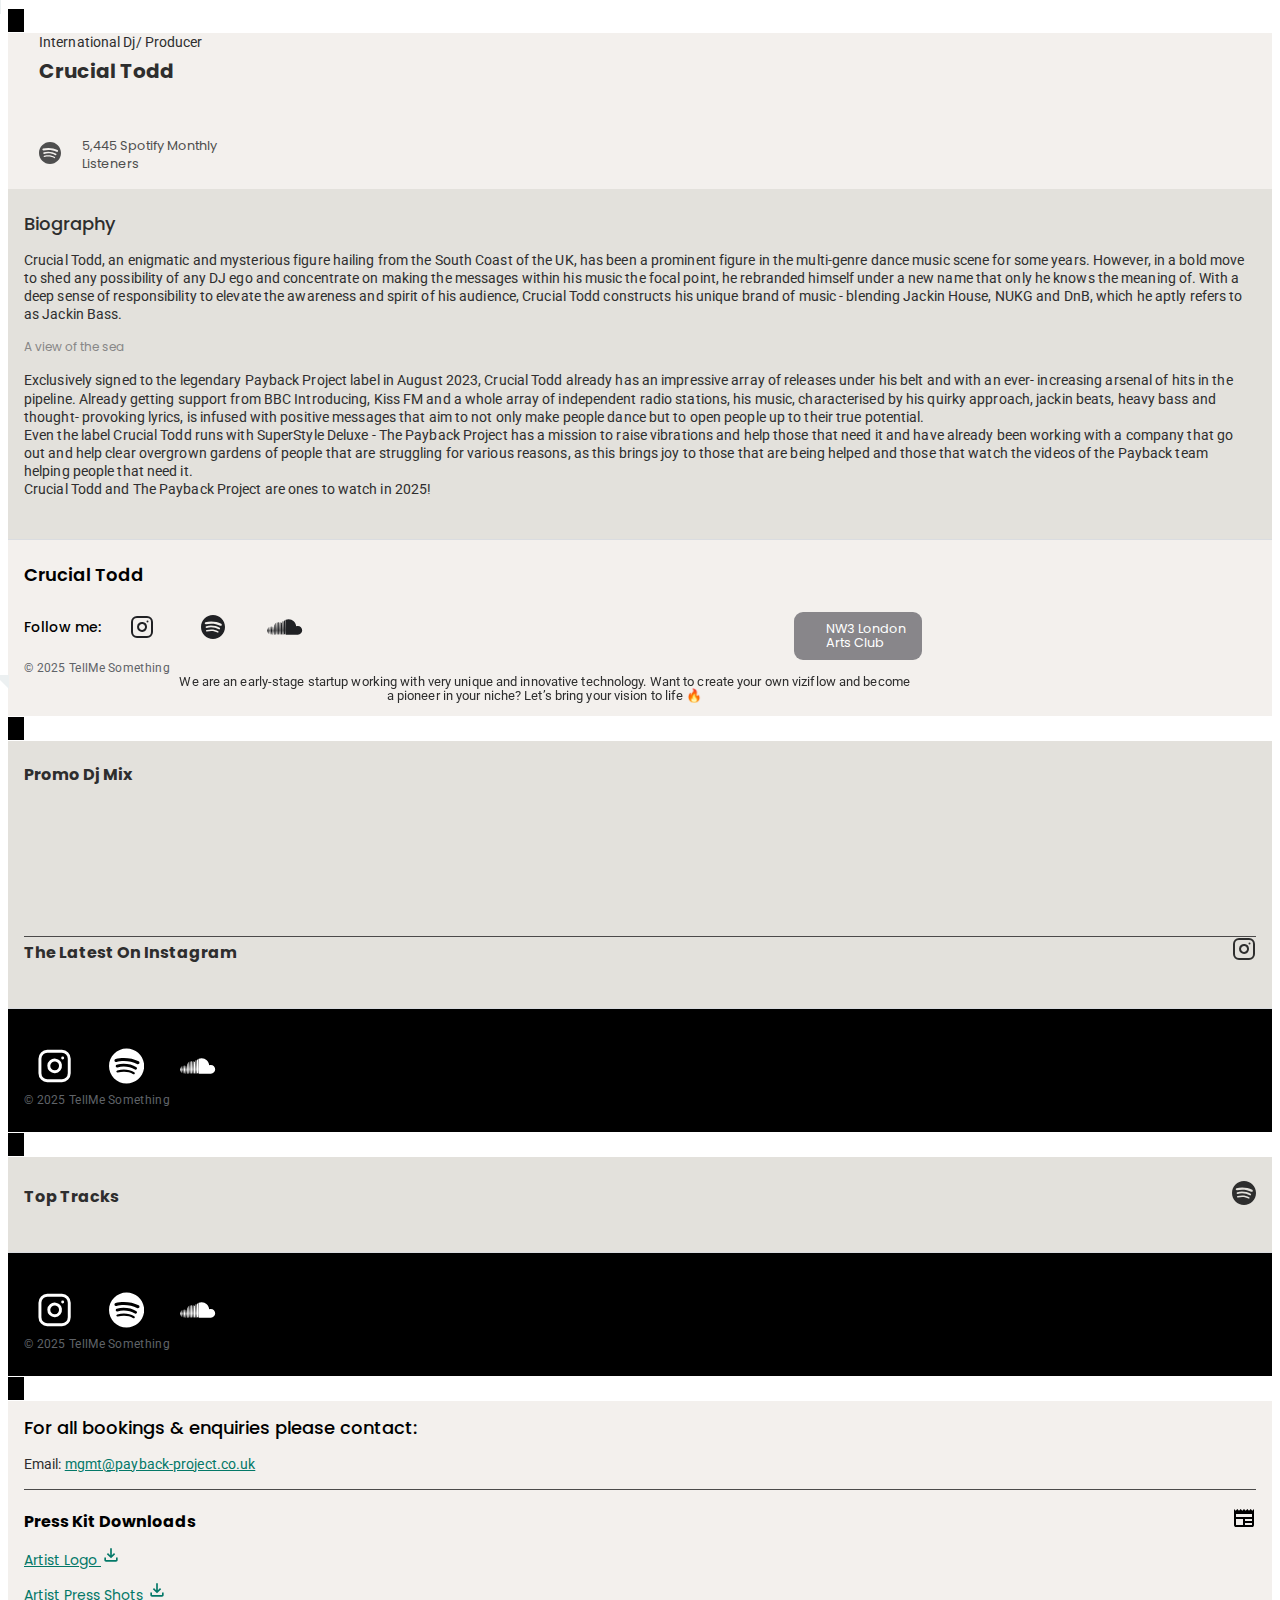
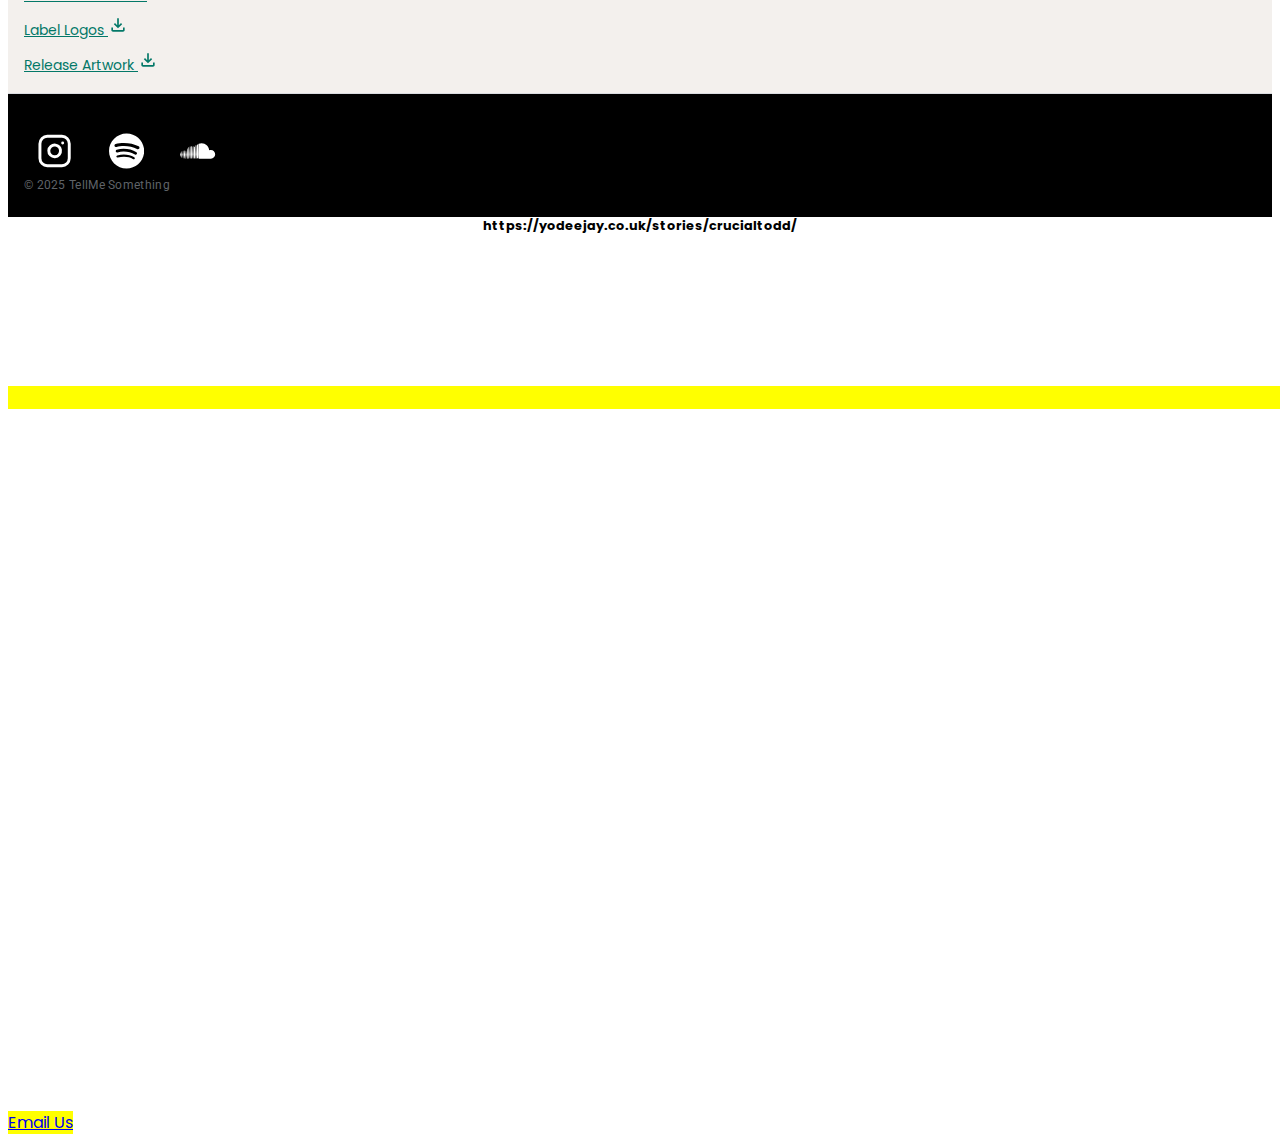
==== commit b815ee81: "up" ====
--- a/index.html
+++ b/index.html
@@ -133,12 +133,26 @@
     margin-top:16px;
 }
 
+
+.pt1 {
+    padding-top:16px;
+}
+
+
+.pb1 {
+    padding-bottom:16px;
+}
+
 .mb1 {
     margin-bottom:16px; 
 }
 
 .mt2 {
     margin-top:8px;
+}
+
+.pb2 {
+    padding-bottom:8px;
 }
 
 
@@ -704,18 +718,8 @@
 
         }
 
-        .pb1 {
-            padding-bottom: 1rem;
-        }
-.pt1{
-
-    padding-top: 1rem;
-}
-
-        .pb2 {
-
-            padding-bottom: 2.5rem;
-        }
+  
+
 
         small {
             color: #333132;
@@ -838,8 +842,7 @@
        display: flex;
 flex-direction: row;
 align-items: center;
-
-padding: 8px 0px; justify-content: space-between; 
+ justify-content: space-between; 
 }
 
 .border-top {
@@ -865,10 +868,10 @@
 
 
 amp-story-page-attachment a {  
-    font-weight: 600;
+    font-weight: 400;
   color: #037868;
-  font-size: 0.95em;
-  line-height: 1.4;
+  font-size: 14px;
+  line-height: 1.3;
 }
     .camera {
   display: inline;
@@ -2243,20 +2246,20 @@
             <div class="attachment_infobox beige pr1 pl1 pb2 pt1">
             
             
-                <p >For all bookings & enquiries please contact:</p>
+                <h3 >For all bookings & enquiries please contact:</h3>
                 
 
           
 
 
-<span> Email:</span>
+<p> Email:</span>
                 <a href="mailto:mgmt@payback-project.co.uk.br"
                  
                 >mgmt@payback-project.co.uk</a>
   
-                <div class="space-between border-top" style="margin-top: 20px;"> 
-
-                    <h3> Press Kit Downloads</h3>
+                <div class="space-between border-top mt1 pt1 pb2 "  > 
+
+                    <h4 > Press Kit Downloads</h4>
                     
                     <span>       
                         
